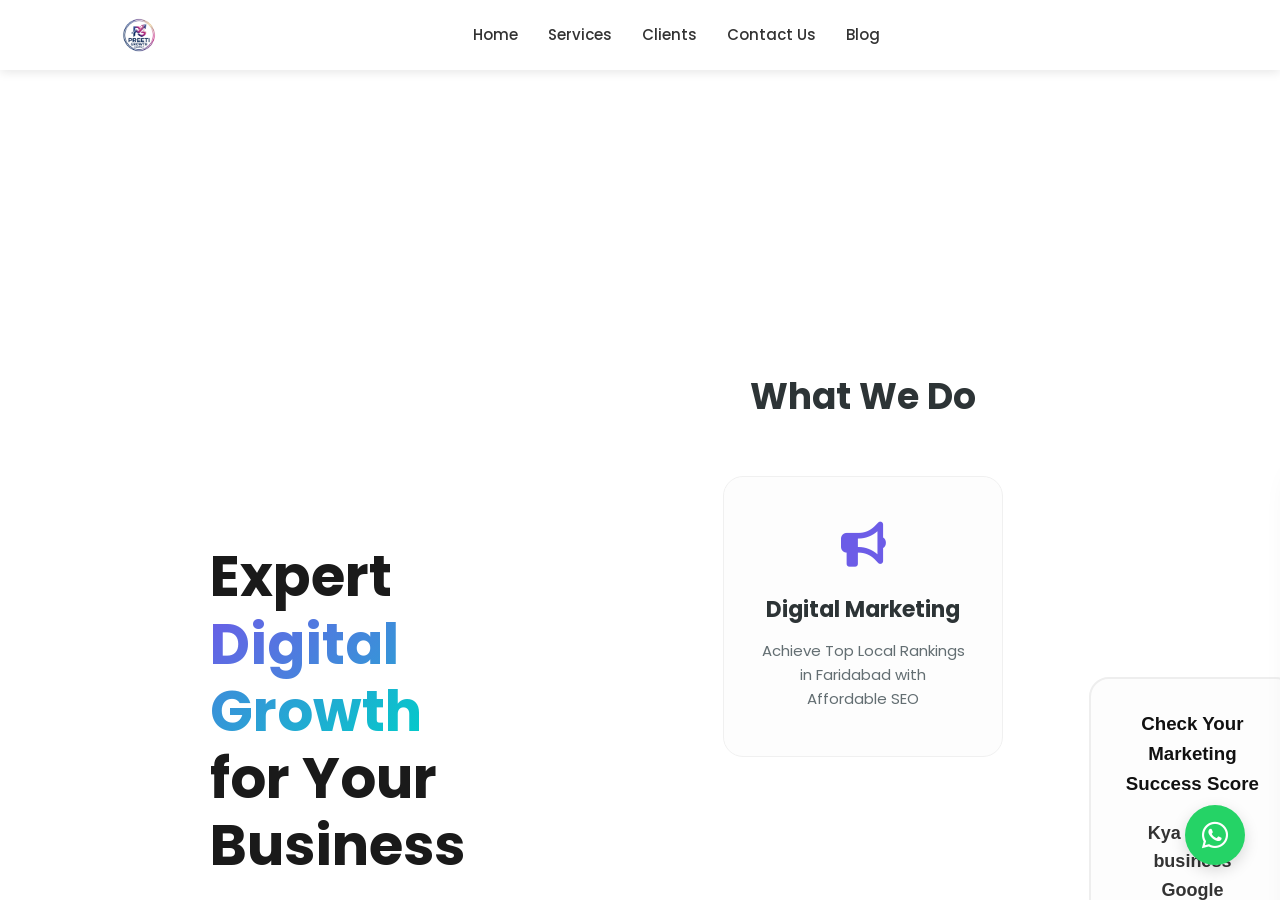
==== index.html @ 7d9b8126 "Update index.html" ====
<!DOCTYPE html>
<html lang="hi">

<head>
    <meta charset="UTF-8">
    <meta name="viewport" content="width=device-width, initial-scale=1.0">

    <title>Best Digital Marketing Services in Faridabad & Delhi NCR | Preeti Growth Agency</title>

    <link rel="canonical" href="https://digital-business-badhao.github.io/preeti-growth-agency/" />
    <meta name="description" content="Looking for the best digital marketing services in Faridabad? Preeti Growth Agency provides top-rated SEO, Meta Ads, and Lead Generation in Delhi NCR.">
    <meta name="keywords" content="Best digital marketing services in Faridabad, SEO expert Faridabad, Preeti Growth Agency, Lead Generation Faridabad">
    <meta name="google-site-verification" content="google980b5b5f5183d92d.html" />

    <meta property="og:title" content="Preeti Growth Agency | Marketing & SEO Services">
    <meta property="og:description" content="Get high-quality leads for your real estate and finance business with our expert digital marketing services.">
    <meta property="og:image" content="https://digital-business-badhao.github.io/preeti-growth-agency/og-image.png">
    <meta property="og:url" content="https://digital-business-badhao.github.io/preeti-growth-agency/">
    <meta property="og:type" content="website">

    <link rel="icon" type="image/x-icon" href="favicon.ico">

    <link rel="preconnect" href="https://fonts.googleapis.com">
    <link rel="preconnect" href="https://fonts.gstatic.com" crossorigin>
    <link href="https://fonts.googleapis.com/css2?family=Poppins:wght@300;400;600;700&display=swap" rel="stylesheet">
    
    <link rel="stylesheet" href="https://cdnjs.cloudflare.com/ajax/libs/font-awesome/6.0.0/css/all.min.css">
    <link href="https://unpkg.com/aos@2.3.1/dist/aos.css" rel="stylesheet">
    <link rel="stylesheet" href="style.css">

    <script async src="https://www.googletagmanager.com/gtag/js?id=G-XXXXXXXXXX"></script>
    <script>
        window.dataLayer = window.dataLayer || [];
        function gtag() { dataLayer.push(arguments); }
        gtag('js', new Date());
        gtag('config', 'G-XXXXXXXXXX');
    </script>

    <script type="application/ld+json">
    [
      {
        "@context": "https://schema.org",
        "@type": "LocalBusiness",
        "name": "Digital Business Badhao - Preeti Growth Agency",
        "image": "https://digital-business-badhao.github.io/preeti-growth-agency/logo.png",
        "url": "https://digital-business-badhao.github.io/preeti-growth-agency/",
        "telephone": "+918383855004",
        "priceRange": "$$",
        "address": {
          "@type": "PostalAddress",
          "streetAddress": "Sec 30 Police Line Tower No 7, Near Cid Building",
          "addressLocality": "Faridabad",
          "addressRegion": "Haryana",
          "postalCode": "121003",
          "addressCountry": "IN"
        },
        "geo": {
          "@type": "GeoCoordinates",
          "latitude": "28.4171529",
          "longitude": "77.3095956"
        },
        "aggregateRating": {
          "@type": "AggregateRating",
          "ratingValue": "4.9",
          "reviewCount": "125"
        },
        "sameAs": [
          "https://www.facebook.com/share/1DQxj7EZkw/",
          "https://www.instagram.com/digital_business_badhao",
          "https://www.linkedin.com/in/preeti-digital-business-badhao-380864380"
        ]
      },
      {
        "@context": "https://schema.org",
        "@type": "FAQPage",
        "mainEntity": [
          {
            "@type": "Question",
            "name": "What digital marketing services do you provide in Faridabad?",
            "acceptedAnswer": {
              "@type": "Answer",
              "text": "We provide expert SEO, Social Media Marketing, Meta Ads, and Local SEO services designed to generate high-quality leads."
            }
          }
        ]
      }
    ]
    </script>
</head>
    <!-- ===== ANNOUNCEMENT BAR ===== -->
    <div style="background: #111; color: #fff; padding: 10px; text-align: center; font-family: sans-serif;">
        <p style="margin: 0; font-size: 14px;">
            <span
                style="background: #ff0000; padding: 2px 8px; border-radius: 3px; margin-right: 10px; font-weight: bold; font-size: 12px;">NEW
                TREND</span>
            <marquee style="width: 80%; vertical-align: middle;">Real Estate Ads perform 3x better with Reel Format in
                2026 | Google SEO update for local businesses | WhatsApp marketing is now more effective than Email!
            </marquee>
        </p>
    </div>

    <!-- ===== NAVBAR ===== -->
    <nav class="navbar">
    
<nav class="navbar">
    <div class="logo-container">
        <img src="logo.png" alt="Preeti Founder, Digital Marketing Expert Faridabad" style="height: 40px;">
    </div>
    
    <ul class="nav-links">
        <li><a href="#home">Home</a></li>
        <li><a href="#services">Services</a></li>
        <li><a href="#testimonials">Clients</a></li>
        <li><a href="contact.html">Contact Us</a></li>
        <li><a href="blog.html">Blog</a></li>
    </ul>
    
    <div class="nav-spacer"></div>
</nav>
        <!-- ===== HERO ===== -->
  <section id="home" class="hero"
        style="display: flex; align-items: center; justify-content: space-between; flex-wrap: wrap; padding: 80px 10%; gap: 30px; background: #ffffff;">

        <div class="hero-content" style="flex: 1; min-width: 320px;">
            <h1 style="font-size: 3.5rem; color: #1a1a1a; line-height: 1.2; margin-bottom: 20px;">
                Expert <br>
                <span style="color: #6c5ce7;">Digital Growth</span><br>
                for Your Business
            </h1>
            <p style="font-size: 1.2rem; color: #555; margin-bottom: 30px; max-width: 500px;">
                Low Price Digital Marketing & SEO Experts in Faridabad. We turn traffic into revenue.
            </p>

            <div class="hero-btns" style="display: flex; gap: 15px; flex-wrap: wrap;">
                <a href="#contact" class="btn-primary"
                    style="padding: 15px 35px; background: #6c5ce7; color: white; border-radius: 8px; text-decoration: none; font-weight: 600; transition: 0.3s;">Get
                    Free Audit</a>
                <a href="#services" class="btn-secondary"
                    style="padding: 15px 35px; border: 2px solid #6c5ce7; color: #6c5ce7; border-radius: 8px; text-decoration: none; font-weight: 600; transition: 0.3s;">Explore
                    Services</a>
            </div>
        </div>
      <div class="hero-image" data-aos="fade-left">
    <img src="hero.png" alt="Preeti Founder, Digital Marketing Expert Faridabad" style="width: 100%; max-width: 480px; border-radius: 24px;">
</div>
            <style>
                .founder-banner:hover {
                    transform: translateY(-10px);
                    box-shadow: 0 25px 50px rgba(108, 92, 231, 0.25);
                }

                /* Mobile View Fix */
                @media (max-width: 768px) {
                    .hero {
                        padding: 40px 5% !important;
                        text-align: center;
                    }

                    .hero-content {
                        margin-bottom: 40px;
                    }

                    .hero-image {
                        justify-content: center !important;
                    }

                    .hero-btns {
                        justify-content: center;
                    }

                    h1 {
                        font-size: 2.5rem !important;
                    }
                }
            </style>
        </div>
    </section>

    <!-- ===== SERVICES ===== -->
    <section id="services" class="services">
        <h2 data-aos="fade-down">What We Do</h2>
        <div class="service-container">
            <div class="service-card" data-aos="flip-left">
                <i class="fas fa-bullhorn"></i>
                <h3>Digital Marketing</h3>
                <p>Achieve Top Local Rankings in Faridabad with Affordable SEO</p>
            </div>
            <div class="service-card" data-aos="flip-left" data-aos-delay="100">
                <i class="fas fa-search-dollar"></i>
                <h3>Local SEO</h3>
                <p>Google My Business (GMB) Optimization Services</p>
            </div>
            <div class="service-card" data-aos="flip-left" data-aos-delay="200">
                <i class="fas fa-chart-line"></i>
                <h3>Lead Generation</h3>
                <p>Stand out in your city. Our GMB optimization ensures your business shows up first when local customers search for your services.</p>
            </div>
        </div>
    </section>

    <!-- ===== MARKETING QUIZ ===== -->
    <section
        style="max-width: 800px; margin: 40px auto; padding: 30px; background: #fdfdfd; border: 2px solid #eee; border-radius: 20px; font-family: sans-serif; box-sizing: border-box;">
        <h3 style="text-align: center; color: #111;">Check Your Marketing Success Score</h3>
        <div id="quiz-container">
            <div id="question-box" style="text-align: center; padding: 20px;">
                <p id="question-text" style="font-size: 18px; font-weight: bold; color: #333;">Kya aapka business Google
                    Maps par hai?</p>
                <div style="margin-top: 20px;">
                    <button onclick="nextQuestion(20)"
                        style="padding: 10px 30px; background: #28a745; color: white; border: none; border-radius: 5px; cursor: pointer; margin-right: 10px;">Haan</button>
                    <button onclick="nextQuestion(0)"
                        style="padding: 10px 30px; background: #dc3545; color: white; border: none; border-radius: 5px; cursor: pointer;">Nahi</button>
                </div>
            </div>
        </div>
        <div id="score-result" style="display:none; text-align: center; padding: 20px;">
            <h2 style="color: #007bff;">Aapka Score: <span id="final-score">0</span>%</h2>
            <p id="score-msg" style="color: #555;"></p>
            <!-- ✅ Real phone number added -->
            <a href="tel:+918383855004"
                style="display: inline-block; margin-top: 15px; padding: 12px 25px; background: #111; color: #fff; text-decoration: none; border-radius: 5px; font-weight: bold;">Free
                Audit Call Book Karein</a>
        </div>
    </section>

    <!-- ===== ROI CALCULATOR ===== -->
    <section
        style="max-width: 900px; width: 100%; margin: 50px auto; padding: 30px; background: #f9f9f9; border-radius: 15px; box-shadow: 0 10px 30px rgba(0,0,0,0.1); font-family: sans-serif; box-sizing: border-box;">
        <div style="text-align: center; margin-bottom: 30px;">
            <h2 style="color: #1a1a1a; margin-bottom: 10px;">Grow Your Business with Ads</h2>
            <p style="color: #666;">Calculate your estimated Daily Leads and Monthly Growth</p>
        </div>
        <div style="display: grid; grid-template-columns: repeat(auto-fit, minmax(250px, 1fr)); gap: 30px;">
            <div style="background: #fff; padding: 20px; border-radius: 10px; border: 1px solid #eee;">
                <label style="display: block; font-weight: bold; margin-bottom: 10px; color: #333;">Daily Ad Budget
                    (₹)</label>
                <input type="number" id="budget" value="500" oninput="calculateROI()"
                    style="width: 100%; padding: 12px; border: 2px solid #007bff; border-radius: 8px; font-size: 16px; box-sizing: border-box; outline: none;">
                <label
                    style="display: block; font-weight: bold; margin-top: 20px; margin-bottom: 10px; color: #333;">Lead
                    Quality Type</label>
                <select id="quality" onchange="calculateROI()"
                    style="width: 100%; padding: 12px; border: 1px solid #eee; border-radius: 8px; font-size: 16px; background: white;">
                    <option value="33.33" selected>Quality Leads (15 leads/day)</option>
                    <option value="100">Premium Real Estate (5 leads/day)</option>
                    <option value="166.66">Ultra-Premium Buyers (3 leads/day)</option>
                </select>
                <p style="font-size: 12px; color: #777; margin-top: 10px;">Monthly Budget: ₹<span
                        id="monthly-budget">15000</span></p>
            </div>
            <div
                style="background: #007bff; color: white; padding: 25px; border-radius: 10px; text-align: center; display: flex; flex-direction: column; justify-content: center;">
                <p style="margin: 0; font-size: 14px; opacity: 0.9;">Estimated Daily Leads</p>
                <h2 id="leads-output" style="margin: 10px 0; font-size: 48px;">15</h2>
                <hr style="border: 0; border-top: 1px solid rgba(255,255,255,0.2); width: 100%; margin: 15px 0;">
                <p style="margin: 0; font-size: 14px; opacity: 0.9;">Monthly Lead Potential</p>
                <h2 id="monthly-output" style="margin: 10px 0;">450</h2>
            </div>
        </div>
        <p style="text-align: center; font-size: 12px; color: #999; margin-top: 20px;">*Based on ₹500/day strategy.
            High-quality leads for Delhi NCR businesses.</p>
    </section>

    <!-- ===== WHY CHOOSE US ===== -->
    <section style="padding: 60px 20px; background: #ffffff; font-family: 'Poppins', sans-serif;">
        <div style="max-width: 1100px; margin: auto;">
            <h2 style="text-align: center; color: #1a1a1a; margin-bottom: 40px;">Why Choose Digital Business Badhao?
            </h2>
            <div style="display: flex; flex-wrap: wrap; gap: 20px; justify-content: center; margin-bottom: 60px;">
                <div
                    style="flex: 1; min-width: 250px; padding: 20px; border-radius: 10px; background: #f0f7ff; text-align: center;">
                    <h4 style="color: #007bff;">Sector Experts</h4>
                    <p>Specialized marketing for Real Estate & Finance sectors in Delhi NCR.</p>
                </div>
                <div
                    style="flex: 1; min-width: 250px; padding: 20px; border-radius: 10px; background: #f0f7ff; text-align: center;">
                    <h4 style="color: #007bff;">Quality Leads</h4>
                    <p>We don't just give numbers; we deliver verified leads that convert into sales.</p>
                </div>
                <div
                    style="flex: 1; min-width: 250px; padding: 20px; border-radius: 10px; background: #f0f7ff; text-align: center;">
                    <h4 style="color: #007bff;">Fast Results</h4>
                    <p>Optimized Meta Ads strategies to start generating leads within 48 hours.</p>
                </div>
            </div>

            <h2 style="text-align: center; color: #1a1a1a; margin-bottom: 30px;">Our Success Stories</h2>
            <div style="display: grid; grid-template-columns: repeat(auto-fit, minmax(300px, 1fr)); gap: 20px;">
                <div
                    style="border: 1px solid #eee; border-radius: 12px; overflow: hidden; background: #fff; box-shadow: 0 4px 10px rgba(0,0,0,0.05);">
                    <div style="padding: 20px;">
                        <h4 style="margin: 0; color: #333;">Adarash Finance & Real Estate</h4>
                        <p style="color: #28a745; font-weight: bold;">Result: 150+ Verified Leads in 30 Days</p>
                        <p style="font-size: 14px; color: #666;">Targeted Home Loan & Property buyers in Faridabad using
                            Meta Lead Forms.</p>
                    </div>
                </div>
                <div
                    style="border: 1px solid #eee; border-radius: 12px; overflow: hidden; background: #fff; box-shadow: 0 4px 10px rgba(0,0,0,0.05);">
                    <div style="padding: 20px;">
                        <h4 style="margin: 0; color: #333;">Rozette Residency</h4>
                        <p style="color: #28a745; font-weight: bold;">Result: 40% Increase in Bookings</p>
                        <p style="font-size: 14px; color: #666;">Enhanced brand visibility through Cinematic video ads
                            and SEO-friendly content.</p>
                    </div>
                </div>
            </div>
        </div>
    </section>

    <!-- ===== PRICING ===== -->
    <section id="pricing" style="padding: 50px 20px; text-align: center; background: #f9f9f9;">
        <h2 style="color: #333;">Our Service Packages</h2>
        <div style="display: flex; flex-wrap: wrap; justify-content: center; gap: 20px; margin-top: 30px;">
            <div
                style="border: 1px solid #ddd; padding: 20px; width: 280px; border-radius: 10px; background: white; box-shadow: 0 4px 8px rgba(0,0,0,0.1);">
                <h3>Starter Growth</h3>
                <p style="font-size: 24px; font-weight: bold; color: #007bff;">₹4,999<span
                        style="font-size: 14px; color: #666;">/mo</span></p>
                <ul style="text-align: left; line-height: 2;">
                    <li>5 Creative Post Designs</li>
                    <li>Meta Ads Setup (Basic)</li>
                    <li>Lead Form Integration</li>
                    <li>Weekly Reporting</li>
                </ul>
            </div>
            <div
                style="border: 2px solid #007bff; padding: 20px; width: 280px; border-radius: 10px; background: white; box-shadow: 0 4px 15px rgba(0,123,255,0.2); position: relative;">
                <span
                    style="position: absolute; top: -15px; left: 50%; transform: translateX(-50%); background: #007bff; color: white; padding: 5px 15px; border-radius: 20px; font-size: 12px;">MOST
                    POPULAR</span>
                <h3>Professional Scale</h3>
                <p style="font-size: 24px; font-weight: bold; color: #007bff;">₹6,999<span
                        style="font-size: 14px; color: #666;">/mo</span></p>
                <ul style="text-align: left; line-height: 2;">
                    <li>12 Branded Posts & Reels</li>
                    <li>Advanced Meta Ads Manager</li>
                    <li>Real Estate Lead Filtering</li>
                    <li>WhatsApp Support</li>
                </ul>
            </div>
        </div>
    </section>

    <!-- ===== FAQ ===== -->
    <section style="padding: 50px 20px; background: #f4f4f4;">
        <div style="max-width: 800px; margin: auto;">
            <h2 style="text-align: center; margin-bottom: 30px;">Frequently Asked Questions</h2>
            <div style="background: white; border-radius: 10px; padding: 15px; margin-bottom: 10px;">
                <strong>Q: Lead ki quality kaisi hogi?</strong>
                <p style="margin-top: 5px; color: #555;">Hum custom lead forms aur filters use karte hain taaki wahi log
                    inquiry karein jo serious hain.</p>
            </div>
            <div style="background: white; border-radius: 10px; padding: 15px; margin-bottom: 10px;">
                <strong>Q: Ads ka budget kaun pay karega?</strong>
                <p style="margin-top: 5px; color: #555;">Ads ka budget client ka hota hai, hum sirf expert management
                    fee charge karte hain.</p>
            </div>
            <div style="background: white; border-radius: 10px; padding: 15px; margin-bottom: 10px;">
                <strong>Q: Kitne din mein results milne shuru honge?</strong>
                <p style="margin-top: 5px; color: #555;">Campaign live hone ke 24 se 48 ghante ke andar leads aana shuru
                    ho jati hain.</p>
            </div>
        </div>
    </section>

    <!-- ===== TESTIMONIALS ===== -->
    <section id="testimonials" class="testimonials">
        <h2 data-aos="fade-up">4.9☆ Rated by Our Happy Clients</h2>
        <div class="testimonial-container">
            <div class="testimonial-card" data-aos="fade-up" data-aos-delay="100">
                <div class="rating-stars">⭐⭐⭐⭐⭐</div>
                <i class="fas fa-quote-left"></i>
                <p>"Preeti Agency doubled our real estate leads in Faridabad within 3 months. Highly recommended for SEO
                    and Meta Ads!"</p>
                <div class="client-info">
                    <div class="client-avatar avatar-1"><span>RK</span>
                        <div class="emoji">🚀</div>
                    </div>
                    <div>
                        <h4>Rajesh Kumar</h4>
                        <span>Owner, RK Real Estate</span>
                    </div>
                    <div class="google-verify"><i class="fab fa-google"></i> Verified</div>
                </div>
            </div>

            <div class="testimonial-card" data-aos="fade-up" data-aos-delay="200">
                <div class="rating-stars">⭐⭐⭐⭐⭐</div>
                <i class="fas fa-quote-left"></i>
                <p>"Best digital marketing services for e-commerce. Their transparency and ROI-focused Meta ads are
                    outstanding."</p>
                <div class="client-info">
                    <div class="client-avatar avatar-2"><span>SS</span>
                        <div class="emoji">🛍️</div>
                    </div>
                    <div>
                        <h4>Sunita Sharma</h4>
                        <span>Founder, Style Bazaar</span>
                    </div>
                    <div class="google-verify"><i class="fab fa-google"></i> Verified</div>
                </div>
            </div>

            <div class="testimonial-card" data-aos="fade-up" data-aos-delay="300">
                <div class="rating-stars">⭐⭐⭐⭐⭐</div>
                <i class="fas fa-quote-left"></i>
                <p>"Expert team for local SEO. They optimized our visibility for Faridabad keywords. Great results and
                    professional approach."</p>
                <div class="client-info">
                    <div class="client-avatar avatar-3"><span>AS</span>
                        <div class="emoji">📈</div>
                    </div>
                    <div>
                        <h4>Amit Singh</h4>
                        <span>CEO, Adarash Tech</span>
                    </div>
                    <div class="google-verify"><i class="fab fa-google"></i> Verified</div>
                </div>
            </div>
        </div>

        <div class="more-reviews" data-aos="fade-up">
            <a href="https://share.google/wjvXsc9gwexzBMSoy" target="_blank" class="btn-trust">
                Read More Google Reviews <i class="fas fa-external-link-alt"></i>
            </a>
        </div>
    </section>

    <!-- ===== CONTACT ===== -->
    <section id="contact" class="contact">
        <div class="contact-box" data-aos="fade-right">
            <h2>Start Your Growth Journey</h2>
            <form id="whatsappForm">
                <input type="text" id="name" placeholder="Aapka Full Name" required>
                <input type="tel" id="phone" placeholder="WhatsApp Number" required>
                <select id="service"
                    style="width: 100%; padding: 16px; margin: 12px 0; border-radius: 12px; border: 1px solid #e0e0e0; outline: none; background: #fafafa;">
                    <option value="Digital Marketing">Digital Marketing</option>
                    <option value="SEO Optimization">SEO Optimization</option>
                    <option value="Lead Generation">Lead Generation</option>
                </select>
                <textarea id="message" placeholder="Aapki requirement kya hai?" required></textarea>
                <button type="button" onclick="sendToWhatsApp()" class="btn-primary" style="width: 100%;">
                    Send to WhatsApp <i class="fab fa-whatsapp"></i>
                </button>
            </form>
        </div>
        <div class="map-box" data-aos="fade-left">
            <h3>Find Us In Faridabad</h3>
            <p>Sector 30, Faridabad, Haryana</p>
            <iframe
                src="https://www.google.com/maps/embed?pb=!1m18!1m12!1m3!1d14032.543419047913!2d77.3117!3d28.3970!2m3!1f0!2f0!3f0!3m2!1i1024!2i768!4f13.1!3m3!1m2!1s0x390cd9f5559f9f1b%3A0x904b12c4d059b04d!2sSector%2030%2C%20Faridabad%2C%20Haryana!5e0!3m2!1sen!2sin!4v1713800000000!5m2!1sen!2sin"
                width="100%" height="320" style="border:0; border-radius:15px; margin-top: 15px;" allowfullscreen=""
                loading="lazy" referrerpolicy="no-referrer-when-downgrade">
            </iframe>
        </div>
    </section>

    <!-- ===== FOUNDER ===== -->
    <section id="founder"
        style="padding: 60px 8%; background: #fff; display: flex; align-items: center; gap: 30px; flex-wrap: wrap; justify-content: center;">
        <img src="founder.png" alt="Preeti Founder, Digital Marketing Expert Faridabad"
            style="width: 280px; height: 320px; object-fit: cover; border-radius: 20px; box-shadow: 0 10px 30px rgba(108, 92, 231, 0.2); border: 2px solid #6c5ce7;">
        <div style="flex: 1; min-width: 300px; text-align: left;">
            <h2 style="color: #6c5ce7; font-size: 36px; margin-bottom: 20px;">Meet Our Founder</h2>
            <p
                style="font-style: italic; font-size: 18px; color: #444; line-height: 1.8; margin-bottom: 25px; padding-left: 20px; border-left: 4px solid #00cec9;">
                "Preeti Growth Agency ka maksad hai har small business ko professional digital presence dena, bina unke
                budget ko kharab kiye. Trust aur Transparency humari core hai."
            </p>
            <p style="font-size: 16px;"><strong>- Preeti</strong><br><em>Digital Expert & CEO, Preeti Growth Agency</em>
            </p>
        </div>
    </section>

    <!-- ===== CASE STUDIES ===== -->
    <section id="cases" style="padding: 60px 8%; text-align: center;">
        <h2 style="margin-bottom: 30px;">Our Success Stories</h2>
        <div style="display: grid; grid-template-columns: repeat(auto-fit, minmax(250px, 1fr)); gap: 20px;">
            <div
                style="background: white; padding: 25px; border-radius: 15px; border-top: 5px solid #00cec9; box-shadow: 0 5px 15px rgba(0,0,0,0.05);">
                <h4 style="color: #6c5ce7;">150+ Leads</h4>
                <p>Real Estate client ke liye Faridabad mein leads generate kiye.</p>
            </div>
            <div
                style="background: white; padding: 25px; border-radius: 15px; border-top: 5px solid #00cec9; box-shadow: 0 5px 15px rgba(0,0,0,0.05);">
                <h4 style="color: #6c5ce7;">SEO Rank #1</h4>
                <p>Local keyword par 3 mahine mein top ranking dilwayi.</p>
            </div>
        </div>
    </section>

    <!-- ===== POPUP ===== -->
    <div id="offerPopup" style="display: none; position: fixed; z-index: 9999; ...">
        <div class="popup-content">
            <span class="close-btn" onclick="closePopup()">&times;</span>
            <div class="popup-left">
                <img src="logo.png" alt="Preeti Founder, Digital Marketing Expert Faridabad">
            </div>
            <div class="popup-right">
                <h2>Rukiye! ✋</h2>
                <p>Apne Business ki <b>Free SEO Audit Report</b> chahiye?</p>
                <ul class="popup-features">
                    <li><i class="fas fa-check"></i> Competitor Analysis</li>
                    <li><i class="fas fa-check"></i> Lead Gen Strategy</li>
                    <li><i class="fas fa-check"></i> 20% Discount on First Month</li>
                </ul>
                <a href="https://wa.me/918383855004?text=I%20want%20Free%20Audit%20Offer" class="btn-primary">Claim My
                    Offer Now!</a>
                <p class="timer">Valid for next 15 minutes only!</p>
            </div>
        </div>
    </div>

    <!-- ===== MOBILE STICKY BAR ===== -->
    <div class="mobile-sticky-bar"
        style="position: fixed; bottom: 0; left: 0; width: 100%; display: flex; z-index: 9999;">
        <a href="tel:+918383855004"
            style="flex: 1; background: #007bff; color: white; text-align: center; padding: 15px; text-decoration: none; font-weight: bold; font-size: 18px;">
            📞 Call Now
        </a>
        <a href="https://wa.me/918383855004"
            style="flex: 1; background: #25d366; color: white; text-align: center; padding: 15px; text-decoration: none; font-weight: bold; font-size: 18px;">
            💬 WhatsApp
        </a>
    </div>
    <style>
        @media (min-width: 768px) {
            .mobile-sticky-bar {
                display: none !important;
            }
        }
    </style>

    <!-- ===== WHATSAPP FLOAT ===== -->
    <a href="https://wa.me/918383855004" class="whatsapp-float" target="_blank">
        <i class="fab fa-whatsapp"></i>
    </a>

    <!-- ===== FOOTER ===== -->
    <footer
        style="background-color: #111; color: #fff; padding: 40px 20px; text-align: center; font-family: sans-serif;">
        <div class="footer-content">
            <div class="footer-logo"
                style="font-size: 24px; font-weight: bold; margin-bottom: 15px; letter-spacing: 1px;">
                PREETI <span style="color: #007bff;">GROWTH</span>
            </div>
            <p style="font-size: 14px; color: #ccc; max-width: 750px; margin: 0 auto 20px; line-height: 1.6;">
                Preeti Growth Agency (Digital Business Badhao) provides the <strong>best digital marketing services in
                    Faridabad</strong>.
                If you are searching for a <strong>digital marketing expert near me</strong> in Faridabad or Delhi NCR,
                we offer top-rated SEO, Meta Ads, and Lead Generation for business growth.
            </p>
            <p style="margin-bottom: 20px; font-size: 15px;">📍 Sector 30, Faridabad, Haryana | 📞 +91 8383855004</p>
            <div class="social-icons" style="margin-bottom: 25px;">
                <a href="https://www.linkedin.com/in/preeti-digital-business-badhao-380864380" target="_blank"
                    style="color: #0077b5; font-size: 24px; margin: 0 12px; text-decoration: none;"><i
                        class="fab fa-linkedin-in"></i></a>
                <a href="https://www.instagram.com/digital_business_badhao" target="_blank"
                    style="color: #E4405F; font-size: 24px; margin: 0 12px; text-decoration: none;"><i
                        class="fab fa-instagram"></i></a>
                <a href="https://www.facebook.com/share/1DQxj7EZkw/" target="_blank"
                    style="color: #1877F2; font-size: 24px; margin: 0 12px; text-decoration: none;"><i
                        class="fab fa-facebook-f"></i></a>
                <a href="https://share.google/tFlM8lh172dPgn65N" target="_blank"
                    style="color: #EA4335; font-size: 24px; margin: 0 12px; text-decoration: none;"><i
                        class="fa-solid fa-location-dot"></i></a>
                <a href="https://wa.me/918383855004" target="_blank"
                    style="color: #25D366; font-size: 24px; margin: 0 12px; text-decoration: none;"><i
                        class="fab fa-whatsapp"></i></a>
            </div>
        </div>
        <div class="footer-bottom"
            style="border-top: 1px solid #333; padding-top: 20px; margin-top: 20px; text-align: center;">
            <p style="font-size: 14px; margin: 0;">© 2026 Preeti Growth Agency. All Rights Reserved.</p>

            <div style="margin-top: 10px; font-size: 13px;">
                <a href="privacy-policy.html" style="color: #4285F4; text-decoration: none; margin: 0 10px;">Privacy
                    Policy</a> |
                <a href="terms.html" style="color: #4285F4; text-decoration: none; margin: 0 10px;">Terms of Service</a>
            </div>

            <p class="disclaimer"
                style="font-size: 12px; color: #777; margin-top: 15px; max-width: 800px; margin-left: auto; margin-right: auto; line-height: 1.6;">
                <strong>Disclaimer:</strong> SEO & Marketing results may vary based on industry competition.
                We provide performance-oriented services with transparent reporting for local businesses in Faridabad
                and Delhi NCR.
            </p>
        </div>
    </footer>

    <!-- ===================================================
    SCRIPTS — loaded once, at the very end of body
    (✅ No duplicate script tags)
  =================================================== -->
    <script src="https://unpkg.com/aos@2.3.1/dist/aos.js"></script>
    <script src="script.js"></script>

    <script>
        /* ── AOS init ── */
        AOS.init({ once: true });

        /* ── Quiz ── */
        let currentStep = 0;
        let totalScore = 0;
        const questions = [
            "Kya aapka business Google Maps par hai?",
            "Kya aap Facebook/Instagram par ads chalate hain?",
            "Kya aapke paas professional website hai?",
            "Kya aap daily social media post karte hain?",
            "Kya aapke paas verified leads ka data hai?"
        ];
        function nextQuestion(points) {
            totalScore += points;
            currentStep++;
            if (currentStep < questions.length) {
                document.getElementById('question-text').innerText = questions[currentStep];
            } else {
                document.getElementById('question-box').style.display = 'none';
                document.getElementById('score-result').style.display = 'block';
                document.getElementById('final-score').innerText = totalScore;
                document.getElementById('score-msg').innerText = totalScore < 60
                    ? "Aapka business online piche hai! Ise grow karne ki zaroorat hai."
                    : "Aap sahi raste par hain, lekin scale karne ke liye expert help chahiye!";
            }
        }

        /* ── ROI Calculator ── */
        function calculateROI() {
            let dailyBudget = parseFloat(document.getElementById('budget').value) || 0;
            let costPerLead = parseFloat(document.getElementById('quality').value);
            let dailyLeads = dailyBudget > 0 ? Math.floor(dailyBudget / costPerLead) : 0;
            document.getElementById('leads-output').innerText = dailyLeads;
            document.getElementById('monthly-output').innerText = dailyLeads * 30;
            document.getElementById('monthly-budget').innerText = Math.round(dailyBudget * 30);
        }
        calculateROI();

        /* ── WhatsApp Form (with encodeURIComponent for safety) ── */
        function sendToWhatsApp() {
            const name = encodeURIComponent(document.getElementById('name').value.trim());
            const phone = encodeURIComponent(document.getElementById('phone').value.trim());
            const service = encodeURIComponent(document.getElementById('service').value);
            const message = encodeURIComponent(document.getElementById('message').value.trim());
            if (!name || !phone || !message) { alert('Please fill all fields.'); return; }
            const text = `Name: ${name}%0APhone: ${phone}%0AService: ${service}%0AMessage: ${message}`;
            window.open(`https://wa.me/918383855004?text=${text}`, '_blank');
        }

        /* ── Popup ── */
        function closePopup() {
            document.getElementById('offerPopup').style.display = 'none';
        }
        setTimeout(() => {
            const p = document.getElementById('offerPopup');
            if (p) p.style.display = 'flex';
        }, 8000);
    </script>

</body>

</html>
---- style.css ----
/* ============================================================
   Preeti Growth Agency — style.css (cleaned & fixed)
   ============================================================ */

:root {
    --primary:      #6c5ce7;
    --primary-dark: #5a4bcf;
    --secondary:    #00cec9;
    --dark:         #2d3436;
    --light:        #fefefe;
    --gray:         #636e72;
    --card-bg:      #ffffff;
    --gradient:     linear-gradient(135deg, #6c5ce7, #00cec9);
    --glass:        rgba(255, 255, 255, 0.9);
}

/* ── Reset ── */
*, *::before, *::after {
    margin: 0;
    padding: 0;
    box-sizing: border-box;
}

html {
    scroll-behavior: smooth;
    font-family: 'Poppins', sans-serif;
}

body {
    background-color: #f6f9fc;
    color: var(--dark);
    overflow-x: hidden;
    font-size: 16px;
    line-height: 1.6;
}

img {
    max-width: 100%;
    height: auto;
    display: block;
}

/* ============================================================
   NAVBAR
   ============================================================ */
/* Navbar Container */
nav {
    display: flex;
    justify-content: space-between; 
    align-items: center;
    padding: 15px 8%;
    background: #fff;
    position: fixed;
    width: 100%;
    top: 0;
    left: 0;
    z-index: 1000;
    box-shadow: 0 2px 10px rgba(0, 0, 0, 0.1);
    box-sizing: border-box;
}

/* ✅ CENTER ALIGNMENT: Menu links ko beech mein lane ke liye */
.nav-links {
    display: flex;
    list-style: none;
    gap: 30px;
    margin: 0 auto; /* Yeh links ko center mein rakhta hai */
    padding: 0;
}

/* Links Styling */
.nav-links a {
    text-decoration: none;
    color: #333;
    font-weight: 500;
    font-size: 15px;
    transition: 0.3s;
    white-space: nowrap;
}

.nav-links a:hover {
    color: #6c5ce7; /* Purple Theme Color */
}

/* ✅ Mobile View Fix: Buttons gayab nahi honge */
@media (max-width: 991px) {
    nav {
        flex-direction: column; /* Logo upar, Menu niche */
        padding: 10px 5%;
        text-align: center;
    }

    .nav-links {
        margin: 15px 0 5px 0;
        gap: 15px;
        flex-wrap: wrap; /* Links line tod kar niche aa jayenge */
        justify-content: center;
        width: 100%;
    }

    .nav-links a {
        font-size: 13px;
        padding: 5px 10px;
        background: #f8f9fa; /* Mobile par touch karne mein asani hogi */
        border-radius: 5px;
    }
}

/* Button Fixes for Hero Section */
.btn-primary, .btn-secondary {
    display: inline-block;
    padding: 12px 25px;
    border-radius: 30px;
    font-weight: 600;
    text-decoration: none;
    transition: all 0.3s ease;
}
/* ============================================================
   HERO
   ============================================================ */
.hero {
    display: flex;
    align-items: center;
    justify-content: space-between;
    gap: 40px;
    padding: 100px 8%;
    min-height: 85vh;
}

.hero-content { flex: 1; }

.hero-content h1 {
    font-size: 48px;
    line-height: 1.2;
    font-weight: 700;
}

.hero-content h1 span {
    background: var(--gradient);
    -webkit-background-clip: text;
    -webkit-text-fill-color: transparent;
    background-clip: text;
}

.hero-content p {
    margin: 25px 0;
    font-size: 17px;
    color: var(--gray);
    max-width: 500px;
}

.hero-btns { display: flex; flex-wrap: wrap; gap: 10px; }

.hero-image {
    flex: 1;
    display: flex;
    justify-content: center;
    align-items: center;
    min-width: 280px;
}

.hero-image video {
    width: 100%;
    max-width: 500px;
    border-radius: 20px;
    animation: floating 3s ease-in-out infinite;
}

@keyframes floating {
    0%, 100% { transform: translateY(0); }
    50%       { transform: translateY(-15px); }
}

@media (max-width: 992px) {
    .hero {
        flex-direction: column-reverse;
        text-align: center;
        padding-top: 60px;
        min-height: auto;
    }

    .hero-content p { margin: 20px auto; }
    .hero-content h1 { font-size: 38px; }
    .hero-btns { justify-content: center; }

    .hero-image video {
        max-width: 320px;
        margin-bottom: 30px;
    }
}

/* ============================================================
   SERVICES
   ============================================================ */
.services {
    padding: 90px 8%;
    text-align: center;
    background: #fff;
}

.services h2 {
    margin-bottom: 50px;
    font-size: 36px;
    font-weight: 700;
}

.service-container {
    display: grid;
    grid-template-columns: repeat(auto-fit, minmax(280px, 1fr));
    gap: 35px;
}

.service-card {
    padding: 45px 35px;
    border-radius: 20px;
    background: #fdfdfd;
    border: 1px solid #f0f0f0;
    transition: background 0.4s, color 0.4s, transform 0.4s;
}

.service-card i {
    font-size: 45px;
    color: var(--primary);
    margin-bottom: 25px;
    display: inline-block;
    transition: color 0.4s;
}

.service-card h3 {
    font-size: 22px;
    margin-bottom: 12px;
}

.service-card p {
    color: var(--gray);
    font-size: 15px;
    transition: color 0.4s;
}

.service-card:hover {
    background: var(--gradient);
    color: white;
    transform: translateY(-10px);
}

.service-card:hover i,
.service-card:hover p { color: white; }

/* ============================================================
   TESTIMONIALS
   ============================================================ */
.rating-stars {
    color: #ffcc00;
    font-size: 14px;
    margin-bottom: 10px;
}

.google-verify {
    font-size: 11px;
    color: #4285F4;
    margin-left: auto;
    align-self: center;
    font-weight: bold;
}

.google-verify i {
    margin-right: 3px;
}

.more-reviews {
    text-align: center;
    margin-top: 30px;
}

.btn-trust {
    color: #007bff;
    text-decoration: underline;
    font-weight: 600;
}

.testimonials {
    padding: 80px 8%;
    background-color: #f6f9fc;
}
.testimonials {
    padding: 80px 8%;
    background-color: #f6f9fc;
}

.testimonials h2 {
    text-align: center;
    margin-bottom: 50px;
    font-size: 36px;
    font-weight: 700;
}

.testimonial-container {
    display: grid;
    grid-template-columns: repeat(auto-fit, minmax(300px, 1fr));
    gap: 30px;
}

.testimonial-card {
    background: white;
    padding: 40px;
    border-radius: 20px;
    box-shadow: 0 5px 20px rgba(0, 0, 0, 0.03);
}

.testimonial-card .fa-quote-left {
    color: var(--primary);
    font-size: 24px;
    margin-bottom: 15px;
    display: block;
}

.testimonial-card p { color: var(--gray); }

.client-info {
    display: flex;
    align-items: center;
    margin-top: 20px;
    gap: 15px;
}

.client-avatar {
    width: 65px;
    height: 65px;
    border-radius: 50%;
    display: flex;
    align-items: center;
    justify-content: center;
    font-weight: bold;
    font-size: 20px;
    color: white;
    position: relative;
    border: 3px solid white;
    box-shadow: 0 4px 10px rgba(0, 0, 0, 0.1);
    flex-shrink: 0;
}

.avatar-1 { background-color: #6c5ce7; }
.avatar-2 { background-color: #00cec9; }
.avatar-3 { background-color: #ff7675; }

.client-avatar .emoji {
    position: absolute;
    bottom: -5px;
    right: -5px;
    font-size: 18px;
    background: white;
    border-radius: 50%;
    padding: 2px;
    box-shadow: 0 2px 5px rgba(0, 0, 0, 0.2);
    line-height: 1;
}

.client-info h4 {
    font-size: 15px;
    font-weight: 600;
    margin-bottom: 2px;
}

.client-info span {
    font-size: 13px;
    color: var(--gray);
}

/* ============================================================
   CONTACT
   ============================================================ */
.contact {
    padding: 90px 8%;
    display: flex;
    gap: 60px;
    flex-wrap: wrap;
    background: #fff;
}

.contact-box,
.map-box {
    flex: 1;
    min-width: 300px;
}

.contact-box h2 {
    font-size: 32px;
    margin-bottom: 30px;
}

.map-box h3 {
    font-size: 24px;
    margin-bottom: 10px;
}

.map-box p {
    color: var(--gray);
    margin-bottom: 10px;
}

/* ✅ Fixed: targets form inside .contact only to avoid clashing with inline forms */
.contact form input,
.contact form textarea,
.contact form select {
    width: 100%;
    padding: 16px;
    margin: 12px 0;
    border-radius: 12px;
    border: 1px solid #e0e0e0;
    outline: none;
    background: #fafafa;
    font-family: 'Poppins', sans-serif;
    font-size: 15px;
    transition: border-color 0.3s;
}

.contact form textarea {
    height: 120px;
    resize: none;
}

.contact form input:focus,
.contact form textarea:focus,
.contact form select:focus {
    border-color: var(--primary);
}

@media (max-width: 768px) {
    .contact { gap: 40px; }
}

/* ============================================================
   WHATSAPP FLOAT
   ============================================================ */
.whatsapp-float {
    position: fixed;
    bottom: 90px; /* ✅ raised above mobile sticky bar */
    right: 30px;
    background: #25d366;
    color: white;
    width: 60px;
    height: 60px;
    border-radius: 50%;
    display: flex;
    align-items: center;
    justify-content: center;
    font-size: 30px;
    box-shadow: 0 5px 15px rgba(0, 0, 0, 0.15);
    z-index: 998;
    text-decoration: none;
    transition: transform 0.3s;
}

.whatsapp-float:hover { transform: scale(1.1); }

@media (min-width: 769px) {
    .whatsapp-float { bottom: 35px; right: 35px; }
}

/* ============================================================
   FOOTER
   ============================================================ */
footer {
    display: block;
    width: 100%;
    background: #0d1117;
    color: white;
    padding: 60px 8% 30px;
    margin-top: 50px;
    clear: both;
}

.footer-logo {
    font-size: 24px;
    font-weight: 700;
    margin-bottom: 15px;
    letter-spacing: 1px;
}

.footer-logo span { color: #007bff; }

.social-icons a {
    display: inline-block;
    margin: 0 10px;
    font-size: 22px;
    text-decoration: none;
    transition: transform 0.3s, opacity 0.3s;
}

.social-icons a:hover {
    transform: translateY(-3px);
    opacity: 0.8;
}

.footer-bottom {
    border-top: 1px solid rgba(255, 255, 255, 0.1);
    padding-top: 25px;
    text-align: center;
    margin-top: 30px;
}

.disclaimer {
    font-size: 12px;
    margin-top: 15px;
    opacity: 0.6;
    color: #aaa;
    max-width: 800px;
    margin-left: auto;
    margin-right: auto;
    line-height: 1.6;
}
 /* Footer Legal Links Styling */
    .footer-bottom a {
        color: #4285F4;
        /* Blue color for links */
        text-decoration: none;
        transition: 0.3s;
        font-weight: 500;
    }

    .footer-bottom a:hover {
        color: #ffffff;
        /* Hover karne par white ho jayega */
        text-decoration: underline;
    }

    .disclaimer {
        line-height: 1.6;
        border-top: 1px solid #333;
        padding-top: 10px;
    }

@media (max-width: 768px) {
    /* ✅ extra bottom padding so footer text clears the sticky bar */
    footer { padding: 40px 5% 110px; }
}

/* ============================================================
   POPUP
   ============================================================ */
.popup-overlay {
    position: fixed;
    inset: 0;               /* shorthand for top/right/bottom/left: 0 */
    background: rgba(0, 0, 0, 0.85);
    display: none;
    justify-content: center;
    align-items: center;
    z-index: 99999;
}

.popup-content {
    background: white;
    width: 90%;
    max-width: 600px;
    display: flex;
    flex-direction: row;
    border-radius: 20px;
    position: relative;
    overflow: hidden;
    box-shadow: 0 20px 50px rgba(0, 0, 0, 0.3);
}

.popup-left {
    background: var(--gradient);
    flex: 1;
    display: flex;
    align-items: center;
    justify-content: center;
    padding: 30px 20px;
}

.popup-left img { width: 100px; height: auto; }

.popup-right {
    flex: 1.5;
    padding: 30px;
    text-align: left;
}

.popup-right h2 { font-size: 26px; margin-bottom: 10px; }
.popup-right p  { font-size: 15px; color: #555; }

.popup-features {
    list-style: none;
    margin: 20px 0;
    padding: 0;
}

.popup-features li {
    margin-bottom: 10px;
    font-size: 15px;
    color: #444;
}

.popup-features i {
    color: var(--primary);
    margin-right: 10px;
}

.timer {
    font-size: 12px;
    color: #c0392b;
    margin-top: 15px;
    font-weight: 600;
}

.close-btn {
    position: absolute;
    top: 12px;
    right: 16px;
    font-size: 24px;
    cursor: pointer;
    color: var(--gray);
    line-height: 1;
    background: none;
    border: none;
    transition: color 0.2s;
}

.close-btn:hover { color: var(--dark); }

@media (max-width: 768px) {
    .popup-content {
        flex-direction: column;
        width: 88%;
        max-height: 90vh;
        overflow-y: auto;
    }

    .popup-left {
        padding: 20px;
        min-height: 100px;
    }

    .popup-left img { width: 70px; }

    .popup-right {
        padding: 20px;
        text-align: center;
    }

    .popup-right h2  { font-size: 20px; }
    .popup-right p   { font-size: 13px; }

    .popup-features li {
        font-size: 13px;
        text-align: left;
    }

    .btn-primary {
        width: 100%;
        font-size: 14px;
        padding: 12px;
        text-align: center;
    }

    .close-btn {
        background: white;
        width: 32px;
        height: 32px;
        border-radius: 50%;
        display: flex;
        align-items: center;
        justify-content: center;
        top: 10px;
        right: 10px;
        box-shadow: 0 2px 8px rgba(0, 0, 0, 0.15);
        font-size: 18px;
    }
}
 /* Force image to show */
.hero-image img {
    display: block !important;
    opacity: 1 !important;
    visibility: visible !important;
    width: 100% !important;
    max-width: 500px !important;
    height: auto !important;
}

/* ============================================================
   MOBILE NAVBAR (Hamburger placeholder)
   ============================================================ */
@media (max-width: 768px) {
    .navbar { padding: 12px 5%; }
    .nav-links { display: none; }  /* Add JS hamburger menu to enable */
}
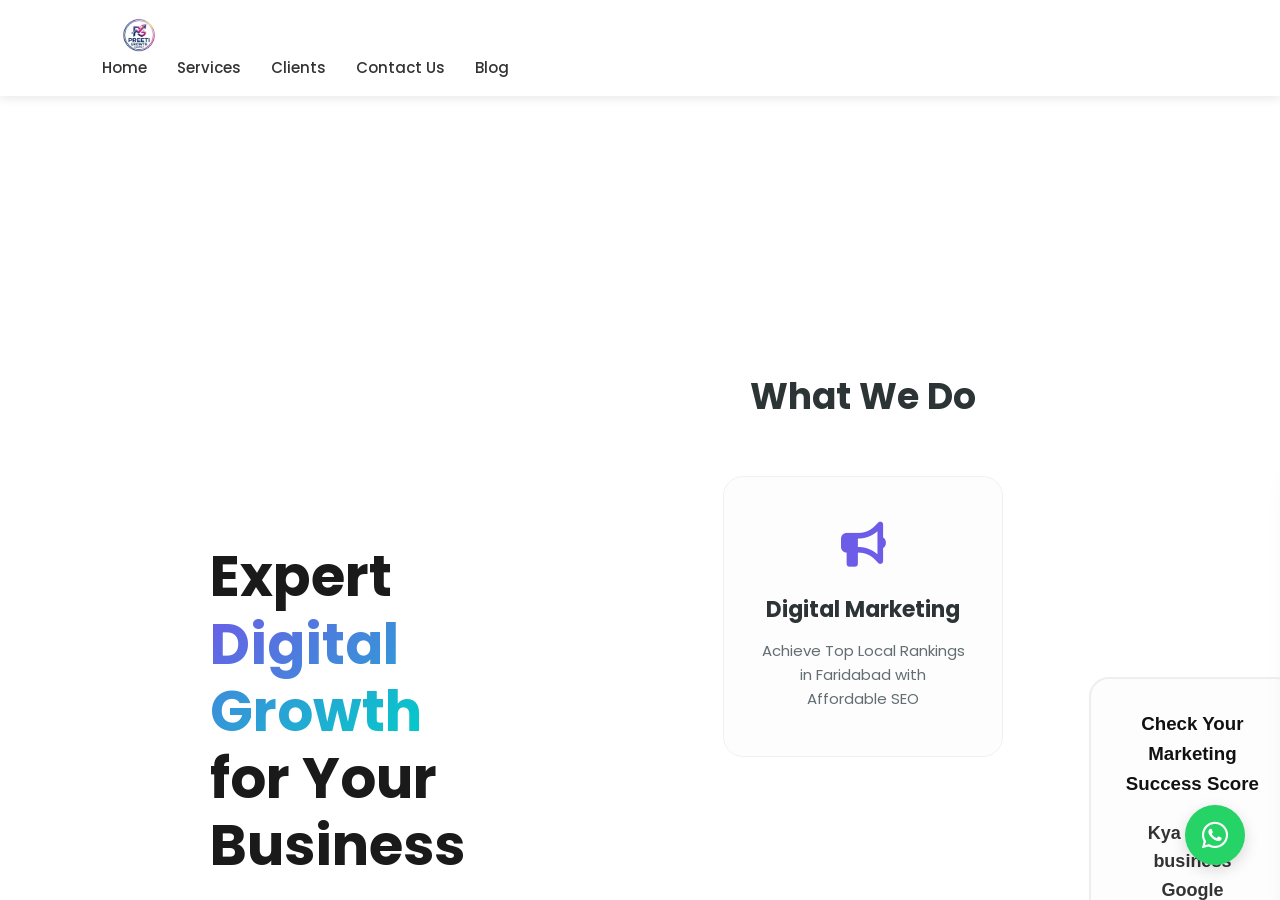
==== commit fcfd81cd: "Update index.html" ====
--- a/index.html
+++ b/index.html
@@ -105,8 +105,6 @@
 <nav class="navbar">
     <div class="logo-container">
         <img src="logo.png" alt="Preeti Founder, Digital Marketing Expert Faridabad" style="height: 40px;">
-    </div>
-    
     <ul class="nav-links">
         <li><a href="#home">Home</a></li>
         <li><a href="#services">Services</a></li>
--- a/style.css
+++ b/style.css
@@ -1,6 +1,17 @@
 /* ============================================================
    Preeti Growth Agency — style.css (cleaned & fixed)
    ============================================================ */
+
+/* ✅ Scroll Unlock Fix */
+html, body {
+    overflow-x: hidden !important; 
+    overflow-y: auto !important;   
+    height: auto !important;
+}
+
+body {
+    padding-top: 80px; /* Isse content navbar ke niche nahi chupega */
+}
 
 :root {
     --primary:      #6c5ce7;
@@ -677,6 +688,25 @@
     max-width: 500px !important;
     height: auto !important;
 }
+/* 🚨 ULTIMATE SCROLL FIX 🚨 */
+html {
+    overflow-y: scroll !important; /* Hamesha scrollbar dikhayega */
+    height: auto !important;
+}
+
+body {
+    overflow-y: auto !important;
+    overflow-x: hidden !important;
+    height: auto !important;
+    position: relative !important;
+    touch-action: auto !important; /* Mobile touch scroll ke liye */
+}
+
+/* Agar koi invisible layer rok rahi hai toh use hatao */
+#offerPopup:not([style*="display: flex"]) {
+    pointer-events: none !important;
+    display: none !important;
+}
 
 /* ============================================================
    MOBILE NAVBAR (Hamburger placeholder)
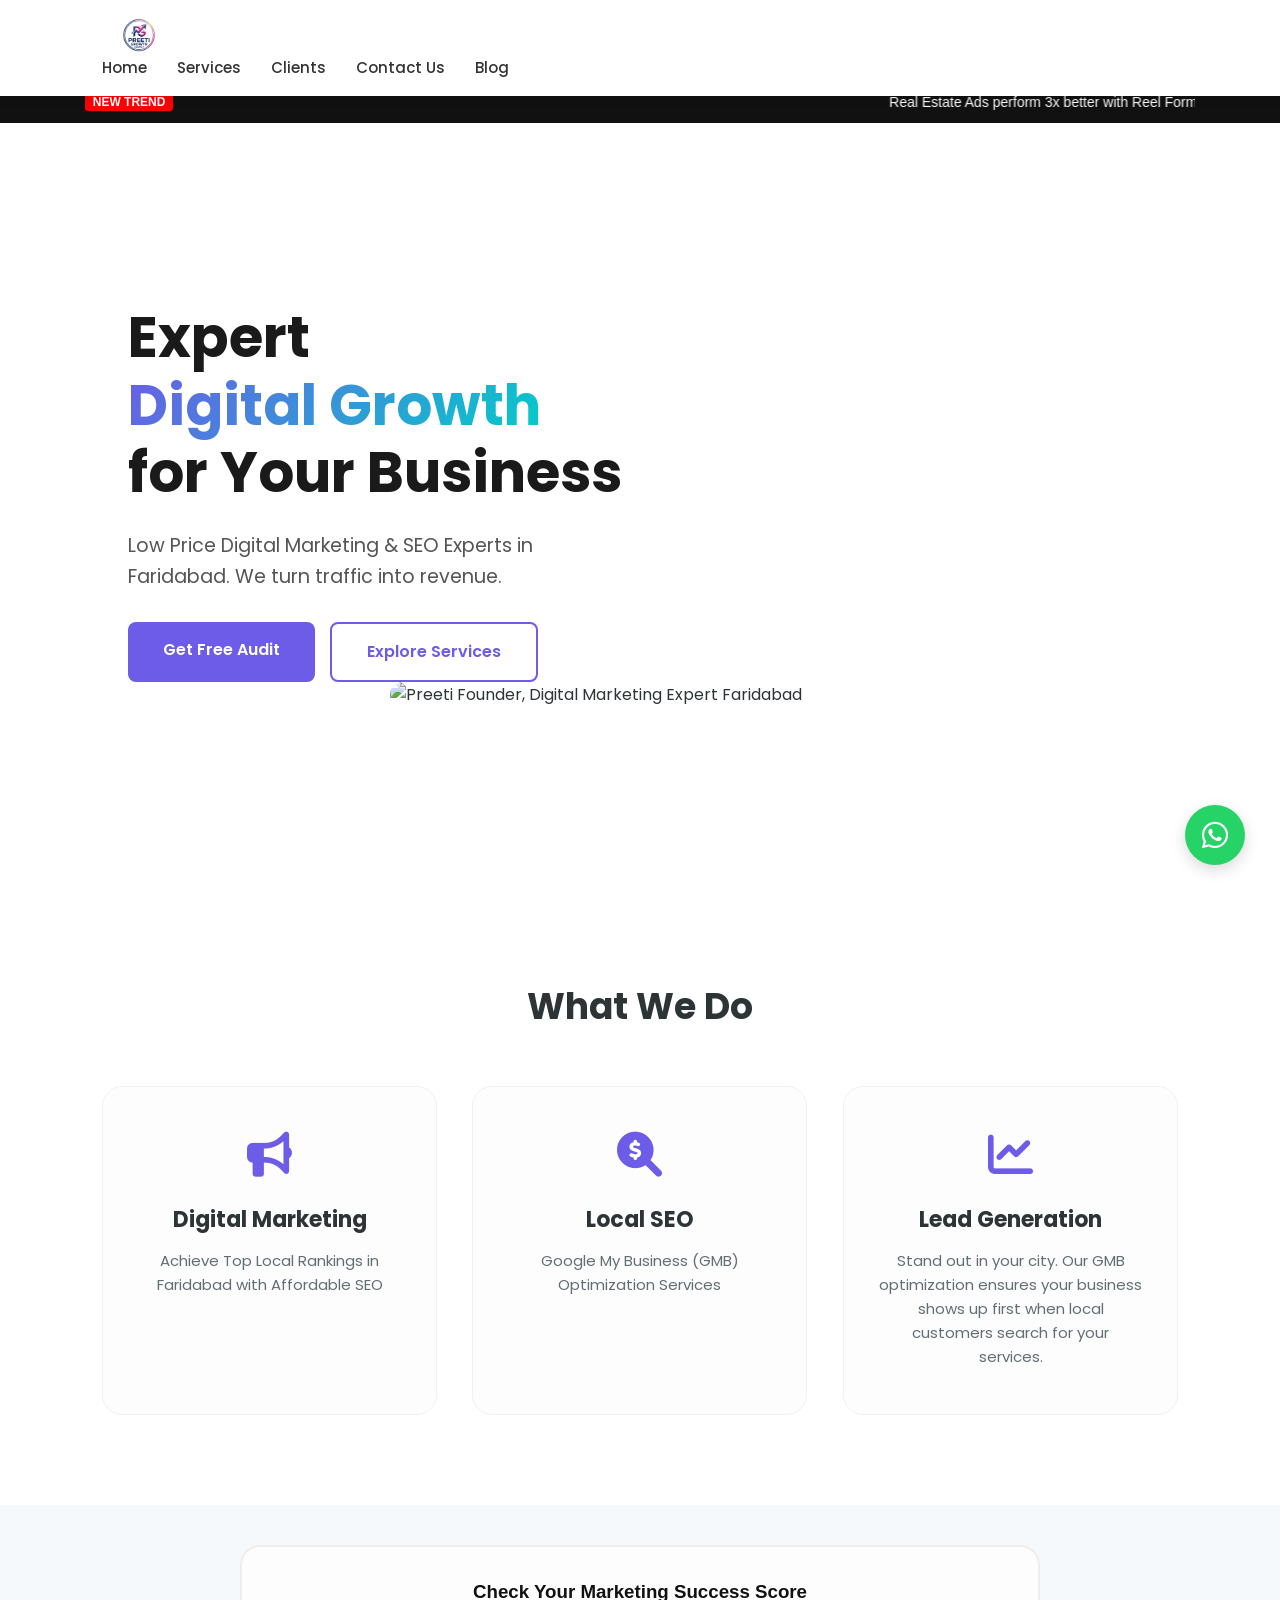
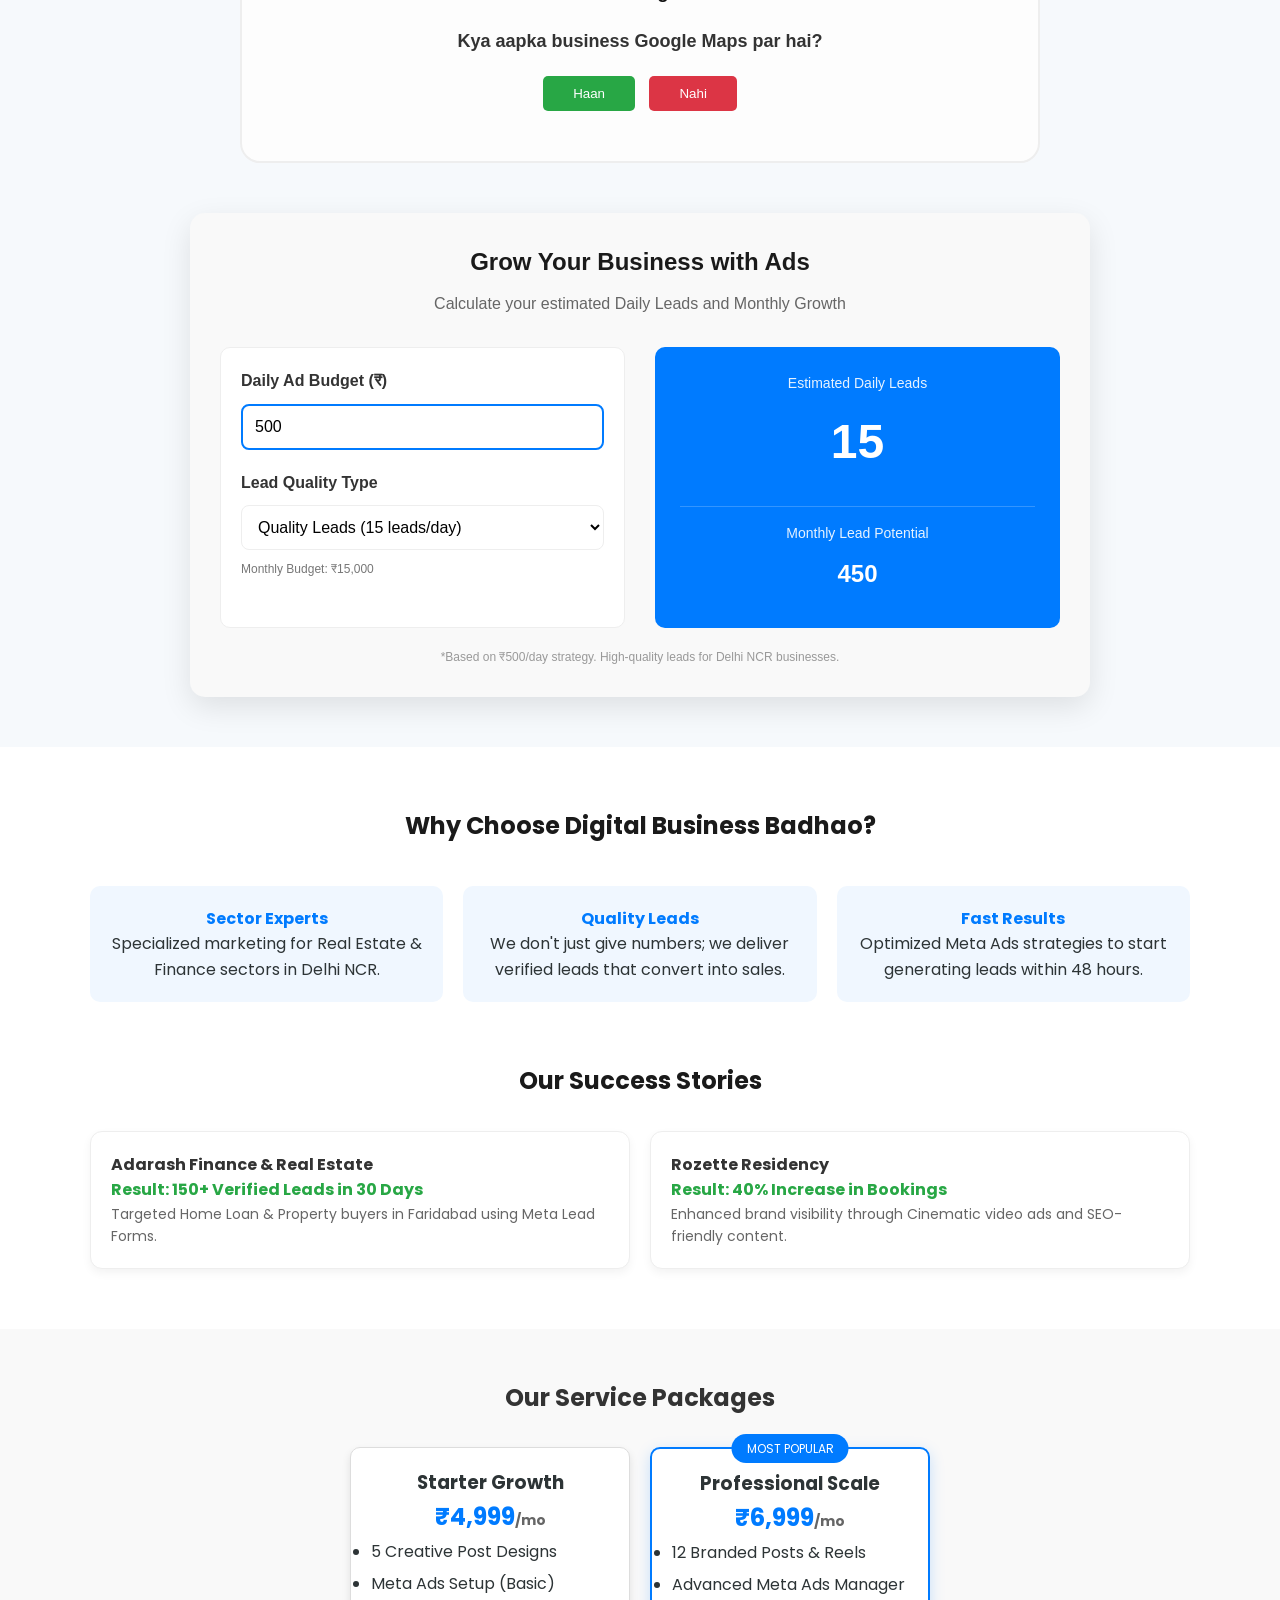
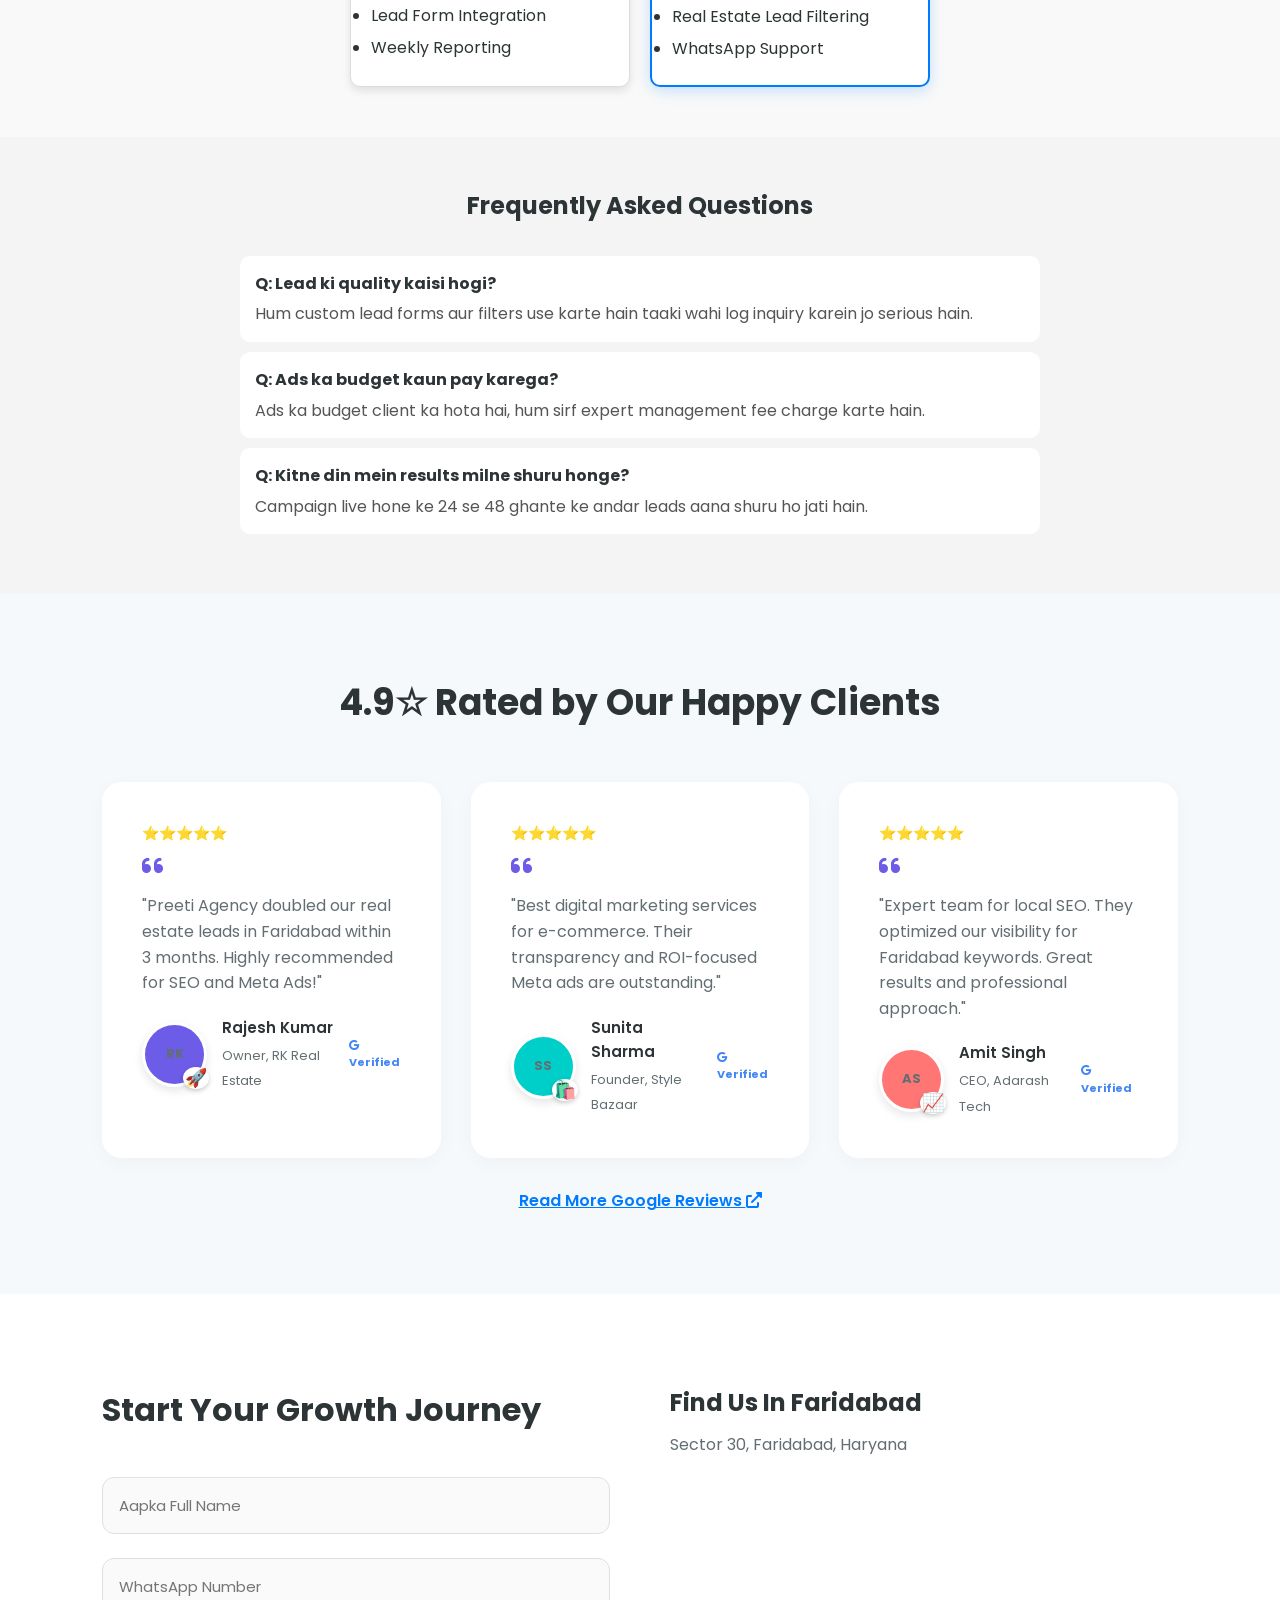
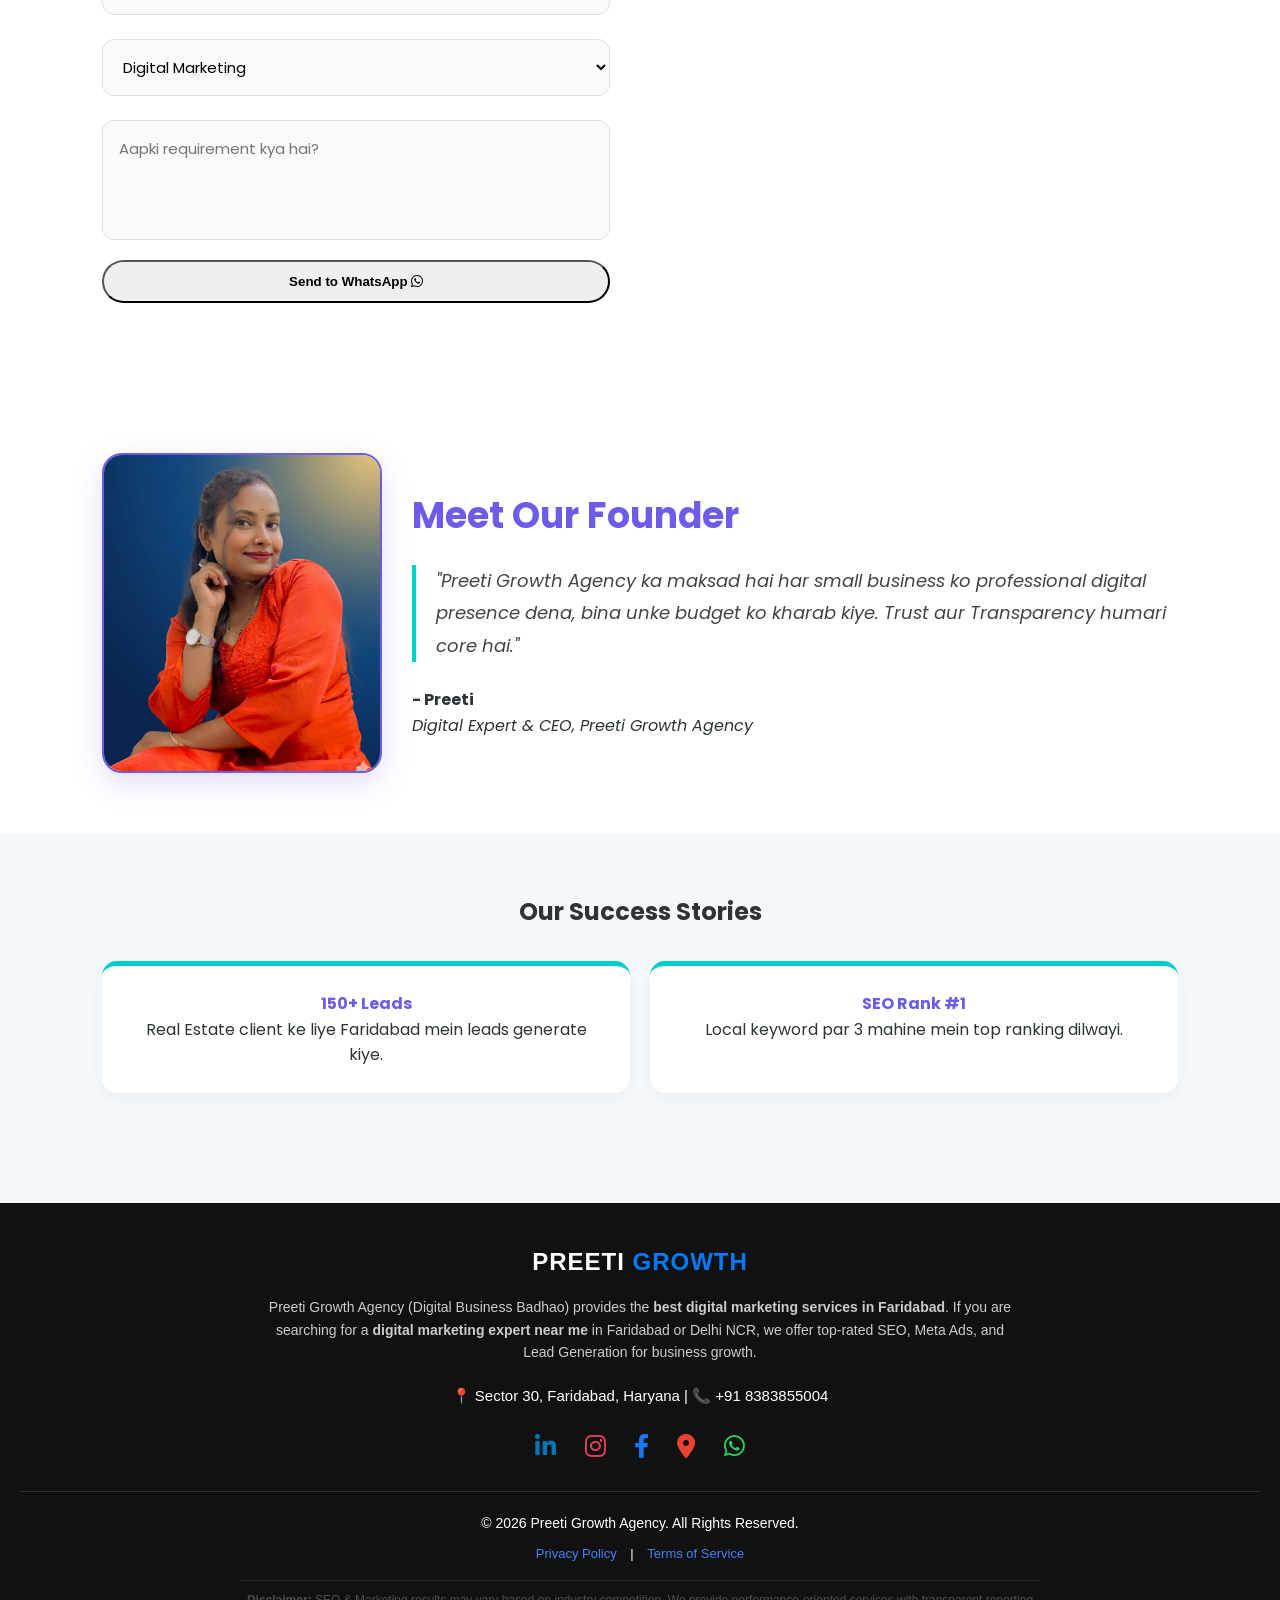
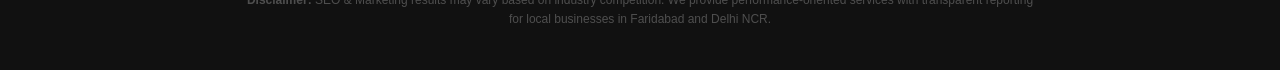
==== commit 44f69252: "Update print statement from 'Hello' to 'Goodbye'" ====
--- a/index.html
+++ b/index.html
@@ -101,8 +101,6 @@
 
     <!-- ===== NAVBAR ===== -->
     <nav class="navbar">
-    
-<nav class="navbar">
     <div class="logo-container">
         <img src="logo.png" alt="Preeti Founder, Digital Marketing Expert Faridabad" style="height: 40px;">
     <ul class="nav-links">
@@ -112,9 +110,8 @@
         <li><a href="contact.html">Contact Us</a></li>
         <li><a href="blog.html">Blog</a></li>
     </ul>
-    
     <div class="nav-spacer"></div>
-</nav>
+    </nav>
         <!-- ===== HERO ===== -->
   <section id="home" class="hero"
         style="display: flex; align-items: center; justify-content: space-between; flex-wrap: wrap; padding: 80px 10%; gap: 30px; background: #ffffff;">
@@ -137,7 +134,6 @@
                     style="padding: 15px 35px; border: 2px solid #6c5ce7; color: #6c5ce7; border-radius: 8px; text-decoration: none; font-weight: 600; transition: 0.3s;">Explore
                     Services</a>
             </div>
-        </div>
       <div class="hero-image" data-aos="fade-left">
     <img src="hero.png" alt="Preeti Founder, Digital Marketing Expert Faridabad" style="width: 100%; max-width: 480px; border-radius: 24px;">
 </div>
@@ -588,6 +584,17 @@
             </p>
         </div>
     </footer>
+    <script>
+        // ✅ Ye code sabse niche rahega
+        window.onload = function() {
+            document.body.style.overflow = 'auto';
+            document.body.style.height = 'auto';
+            document.documentElement.style.overflow = 'auto';
+            console.log("Scroll forcefully enabled!");
+        };
+    </script>
+
+</body> </html>
 
     <!-- ===================================================
     SCRIPTS — loaded once, at the very end of body
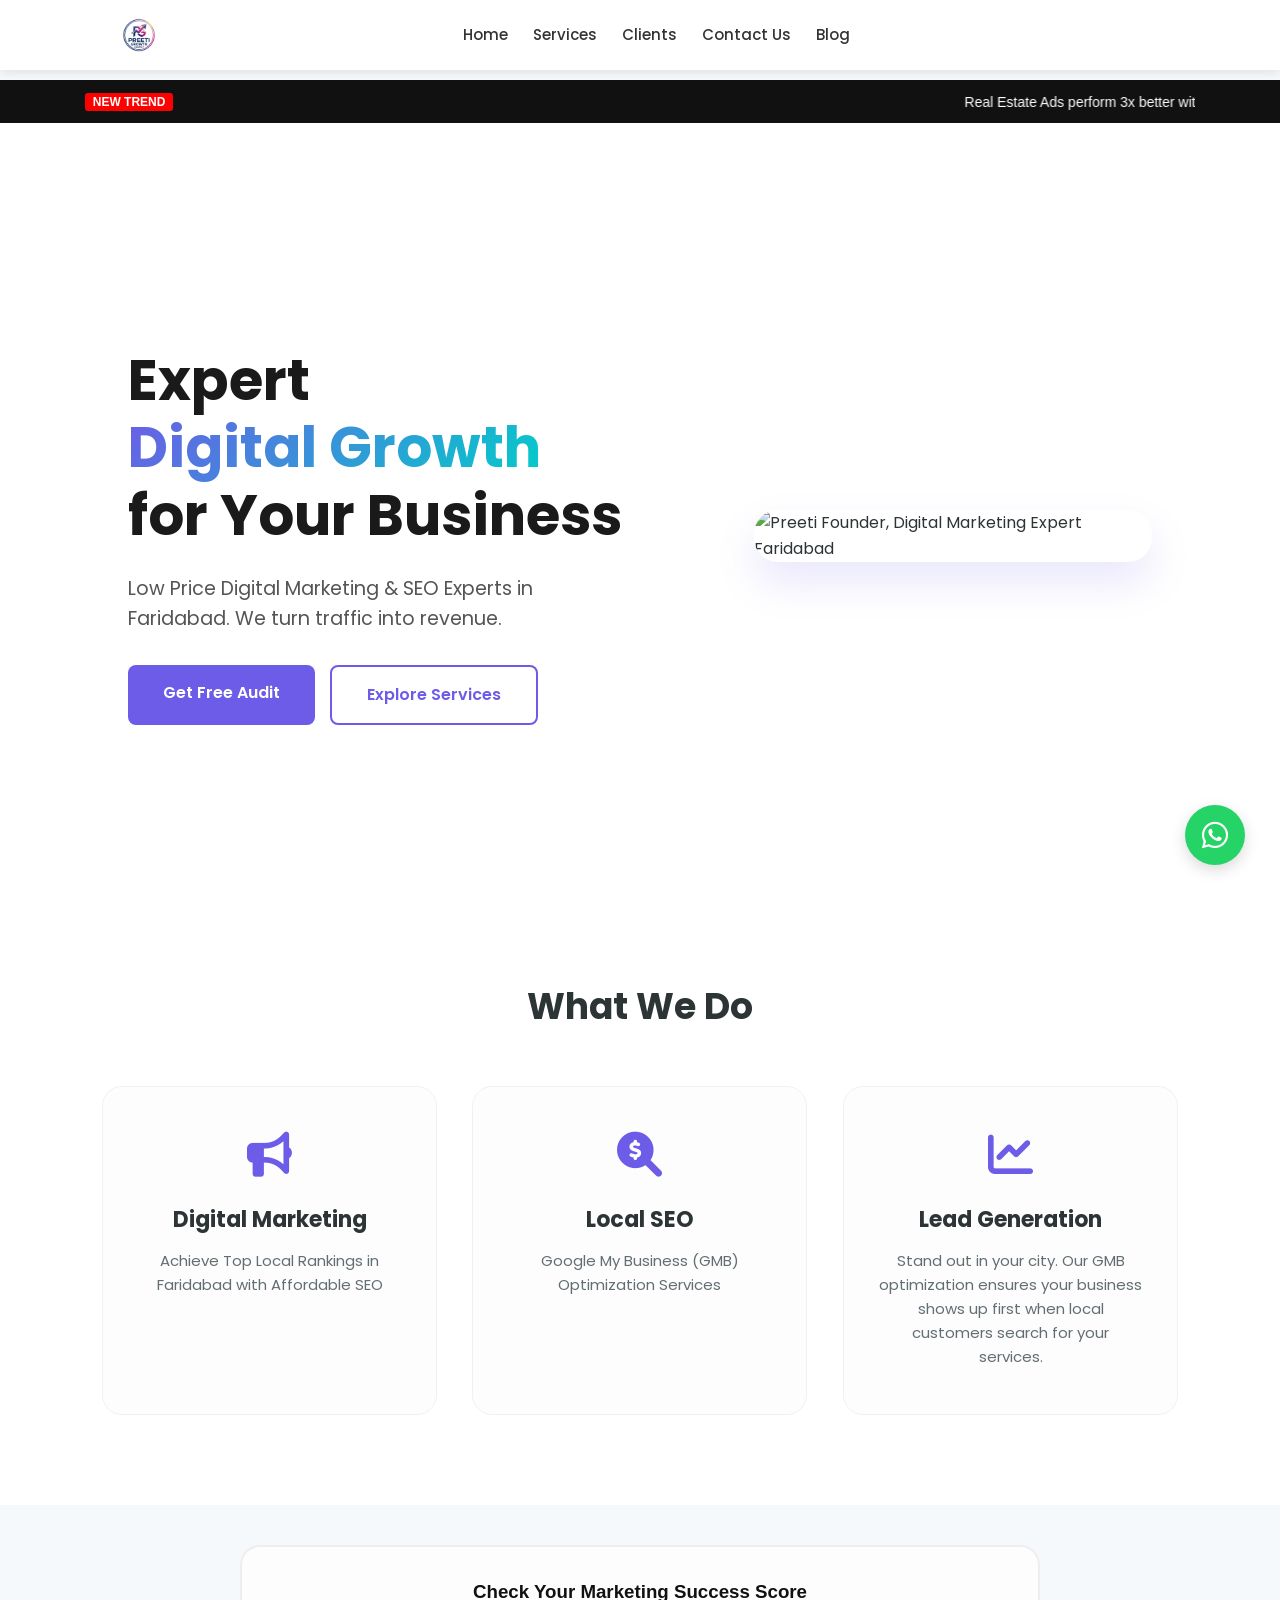
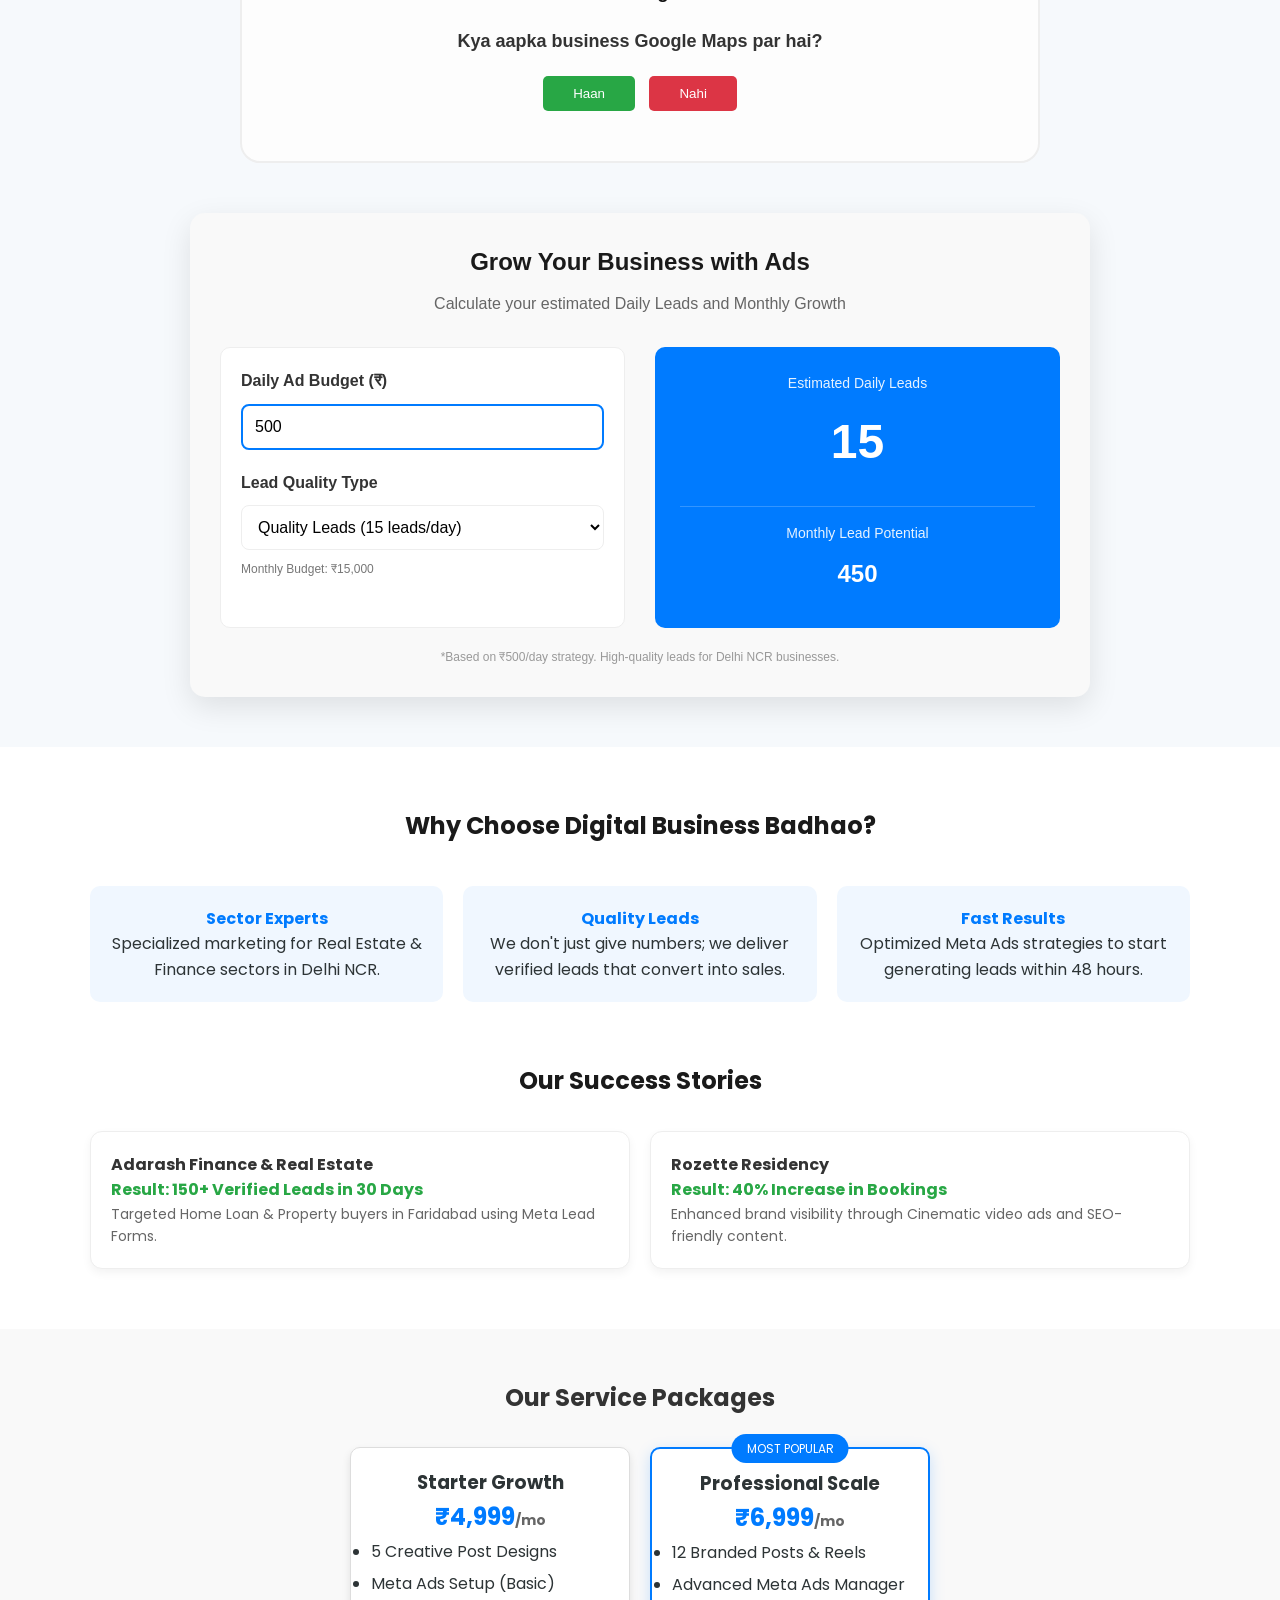
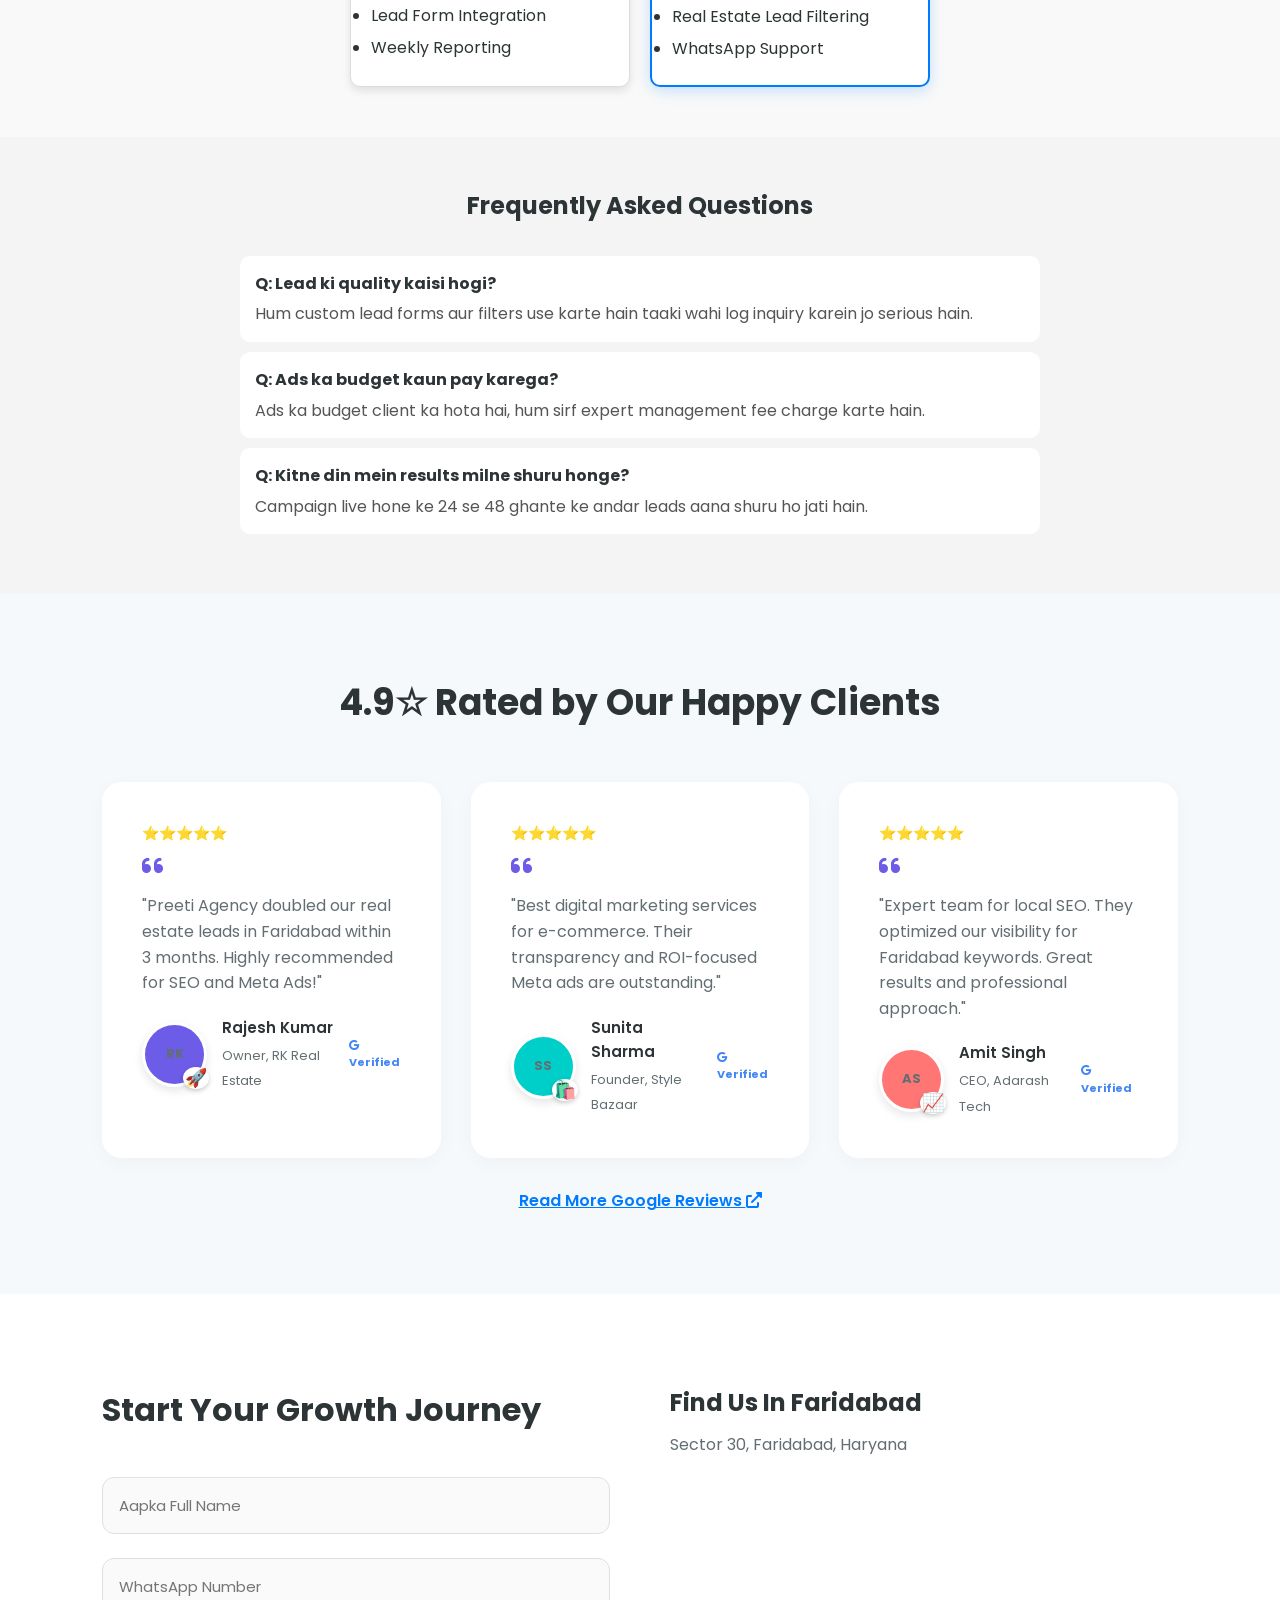
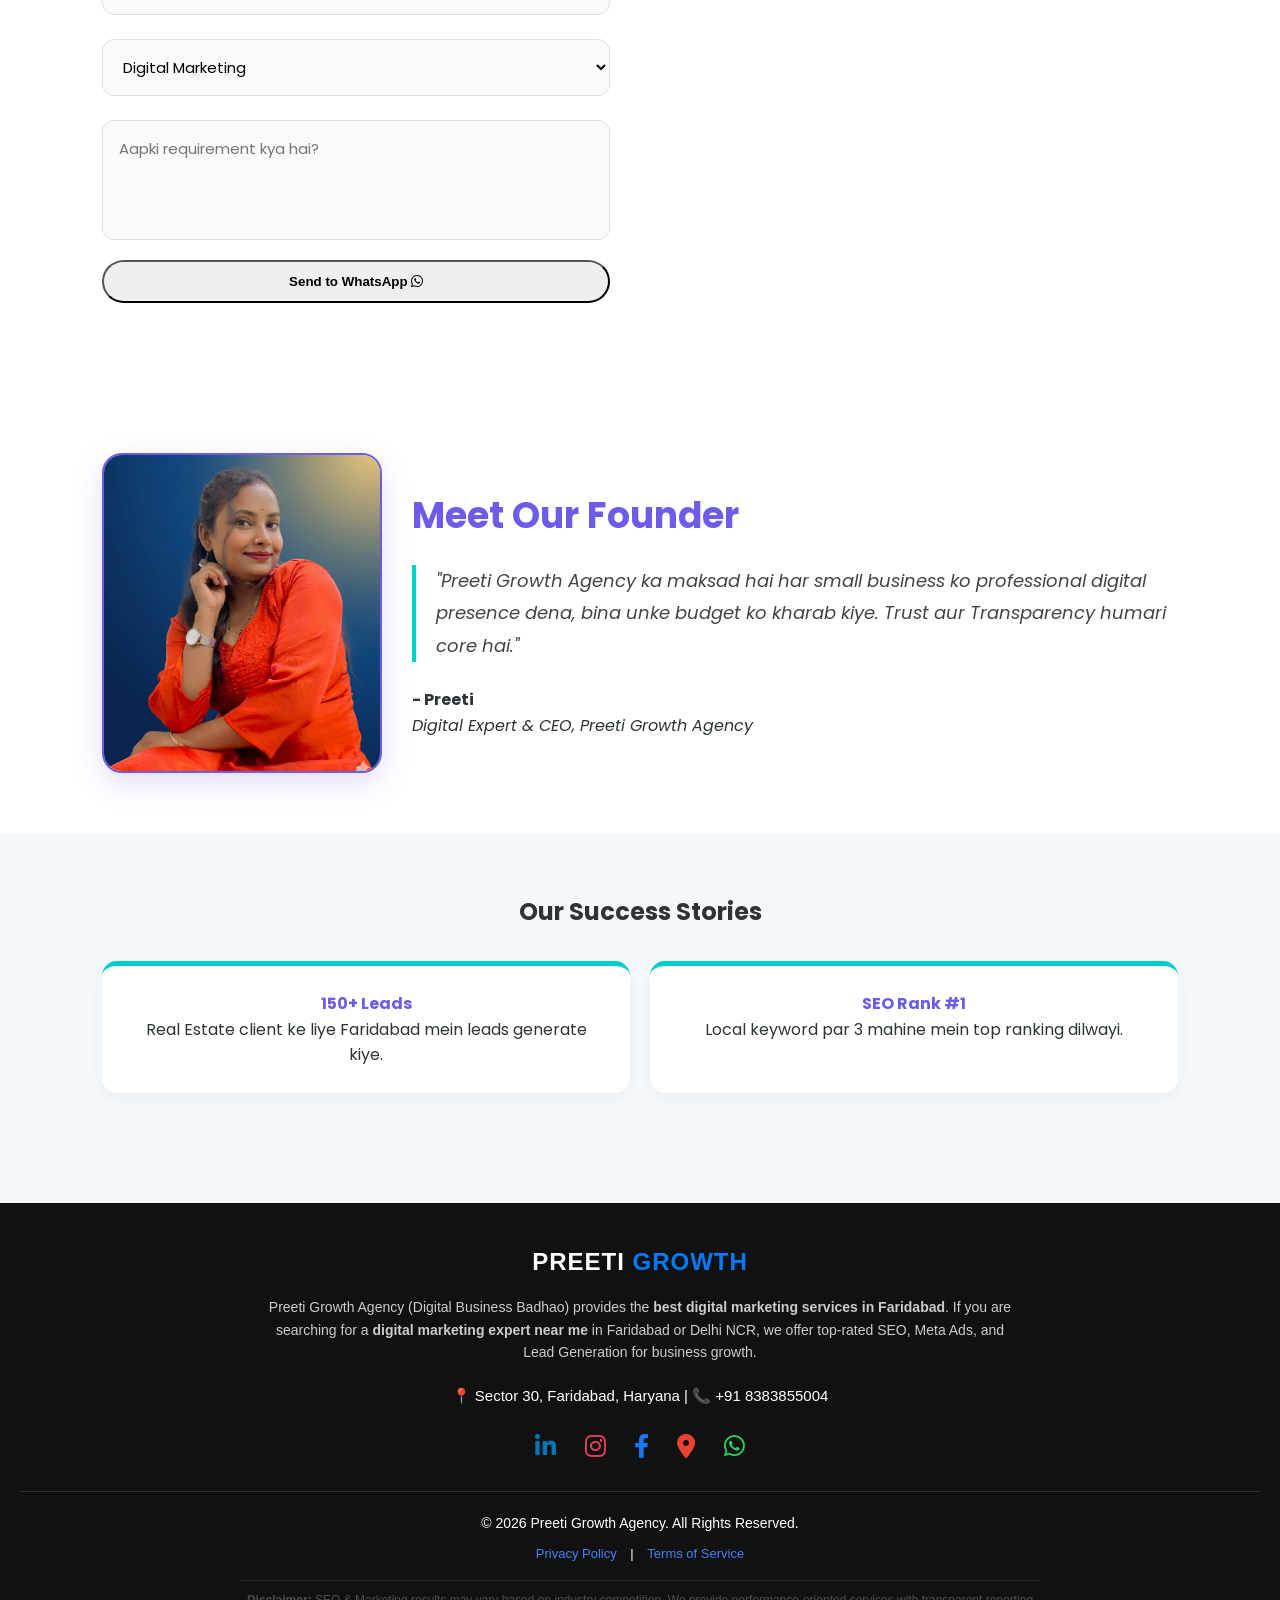
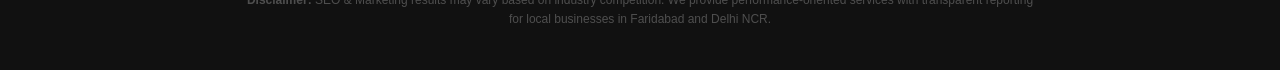
==== commit bb6599f6: "Update index.html" ====
--- a/index.html
+++ b/index.html
@@ -100,76 +100,75 @@
     </div>
 
     <!-- ===== NAVBAR ===== -->
-    <nav class="navbar">
-    <div class="logo-container">
-        <img src="logo.png" alt="Preeti Founder, Digital Marketing Expert Faridabad" style="height: 40px;">
-    <ul class="nav-links">
-        <li><a href="#home">Home</a></li>
-        <li><a href="#services">Services</a></li>
-        <li><a href="#testimonials">Clients</a></li>
-        <li><a href="contact.html">Contact Us</a></li>
-        <li><a href="blog.html">Blog</a></li>
+   <nav class="navbar" style="display: flex; justify-content: space-between; align-items: center; padding: 15px 8%; background: #fff; position: fixed; width: 100%; top: 0; left: 0; z-index: 1000; box-shadow: 0 2px 10px rgba(0,0,0,0.1); box-sizing: border-box;">
+    
+    <div class="logo-container" style="flex: 0 0 auto;">
+        <img src="logo.png" alt="Logo" style="height: 40px;">
+    </div>
+
+    <ul class="nav-links" style="display: flex; list-style: none; gap: 25px; margin: 0 auto; padding: 0;">
+        <li><a href="#home" style="text-decoration: none; color: #333; font-weight: 500;">Home</a></li>
+        <li><a href="#services" style="text-decoration: none; color: #333; font-weight: 500;">Services</a></li>
+        <li><a href="#testimonials" style="text-decoration: none; color: #333; font-weight: 500;">Clients</a></li>
+        <li><a href="contact.html" style="text-decoration: none; color: #333; font-weight: 500;">Contact Us</a></li>
+        <li><a href="blog.html" style="text-decoration: none; color: #333; font-weight: 500;">Blog</a></li>
     </ul>
-    <div class="nav-spacer"></div>
-    </nav>
-        <!-- ===== HERO ===== -->
+
+    <div style="width: 40px;" class="nav-spacer"></div>
+</nav>
+    
+    <!-- ===== HERO ===== -->
   <section id="home" class="hero"
-        style="display: flex; align-items: center; justify-content: space-between; flex-wrap: wrap; padding: 80px 10%; gap: 30px; background: #ffffff;">
-
-        <div class="hero-content" style="flex: 1; min-width: 320px;">
-            <h1 style="font-size: 3.5rem; color: #1a1a1a; line-height: 1.2; margin-bottom: 20px;">
-                Expert <br>
-                <span style="color: #6c5ce7;">Digital Growth</span><br>
-                for Your Business
-            </h1>
-            <p style="font-size: 1.2rem; color: #555; margin-bottom: 30px; max-width: 500px;">
-                Low Price Digital Marketing & SEO Experts in Faridabad. We turn traffic into revenue.
-            </p>
-
-            <div class="hero-btns" style="display: flex; gap: 15px; flex-wrap: wrap;">
-                <a href="#contact" class="btn-primary"
-                    style="padding: 15px 35px; background: #6c5ce7; color: white; border-radius: 8px; text-decoration: none; font-weight: 600; transition: 0.3s;">Get
-                    Free Audit</a>
-                <a href="#services" class="btn-secondary"
-                    style="padding: 15px 35px; border: 2px solid #6c5ce7; color: #6c5ce7; border-radius: 8px; text-decoration: none; font-weight: 600; transition: 0.3s;">Explore
-                    Services</a>
-            </div>
-      <div class="hero-image" data-aos="fade-left">
-    <img src="hero.png" alt="Preeti Founder, Digital Marketing Expert Faridabad" style="width: 100%; max-width: 480px; border-radius: 24px;">
-</div>
-            <style>
-                .founder-banner:hover {
-                    transform: translateY(-10px);
-                    box-shadow: 0 25px 50px rgba(108, 92, 231, 0.25);
-                }
-
-                /* Mobile View Fix */
-                @media (max-width: 768px) {
-                    .hero {
-                        padding: 40px 5% !important;
-                        text-align: center;
-                    }
-
-                    .hero-content {
-                        margin-bottom: 40px;
-                    }
-
-                    .hero-image {
-                        justify-content: center !important;
-                    }
-
-                    .hero-btns {
-                        justify-content: center;
-                    }
-
-                    h1 {
-                        font-size: 2.5rem !important;
-                    }
-                }
-            </style>
-        </div>
-    </section>
-
+    style="display: flex; align-items: center; justify-content: space-between; flex-wrap: nowrap; padding: 120px 10% 60px; gap: 30px; background: #ffffff;">
+
+    <div class="hero-content" style="flex: 1.2; min-width: 320px;">
+        <h1 style="font-size: 3.5rem; color: #1a1a1a; line-height: 1.2; margin-bottom: 20px;">
+            Expert <br>
+            <span style="color: #6c5ce7;">Digital Growth</span><br>
+            for Your Business
+        </h1>
+        <p style="font-size: 1.2rem; color: #555; margin-bottom: 30px; max-width: 500px;">
+            Low Price Digital Marketing & SEO Experts in Faridabad. We turn traffic into revenue.
+        </p>
+
+        <div class="hero-btns" style="display: flex; gap: 15px; flex-wrap: wrap;">
+            <a href="#contact" class="btn-primary"
+                style="padding: 15px 35px; background: #6c5ce7; color: white; border-radius: 8px; text-decoration: none; font-weight: 600; transition: 0.3s;">Get
+                Free Audit</a>
+            <a href="#services" class="btn-secondary"
+                style="padding: 15px 35px; border: 2px solid #6c5ce7; color: #6c5ce7; border-radius: 8px; text-decoration: none; font-weight: 600; transition: 0.3s;">Explore
+                Services</a>
+        </div>
+    </div> <div class="hero-image" data-aos="fade-left" style="flex: 0.8; display: flex; justify-content: flex-end;">
+        <img src="hero.png" alt="Preeti Founder, Digital Marketing Expert Faridabad" 
+             style="width: 100%; max-width: 480px; border-radius: 24px; box-shadow: 0 20px 40px rgba(108, 92, 231, 0.15);">
+    </div>
+
+    <style>
+        /* Mobile View Fix */
+        @media (max-width: 991px) {
+            .hero {
+                flex-wrap: wrap !important;
+                padding: 120px 5% 40px !important;
+                text-align: center;
+            }
+            .hero-content {
+                margin-bottom: 40px;
+                flex: 1 1 100%;
+            }
+            .hero-image {
+                justify-content: center !important;
+                flex: 1 1 100%;
+            }
+            .hero-btns {
+                justify-content: center;
+            }
+            h1 {
+                font-size: 2.5rem !important;
+            }
+        }
+    </style>
+</section>
     <!-- ===== SERVICES ===== -->
     <section id="services" class="services">
         <h2 data-aos="fade-down">What We Do</h2>
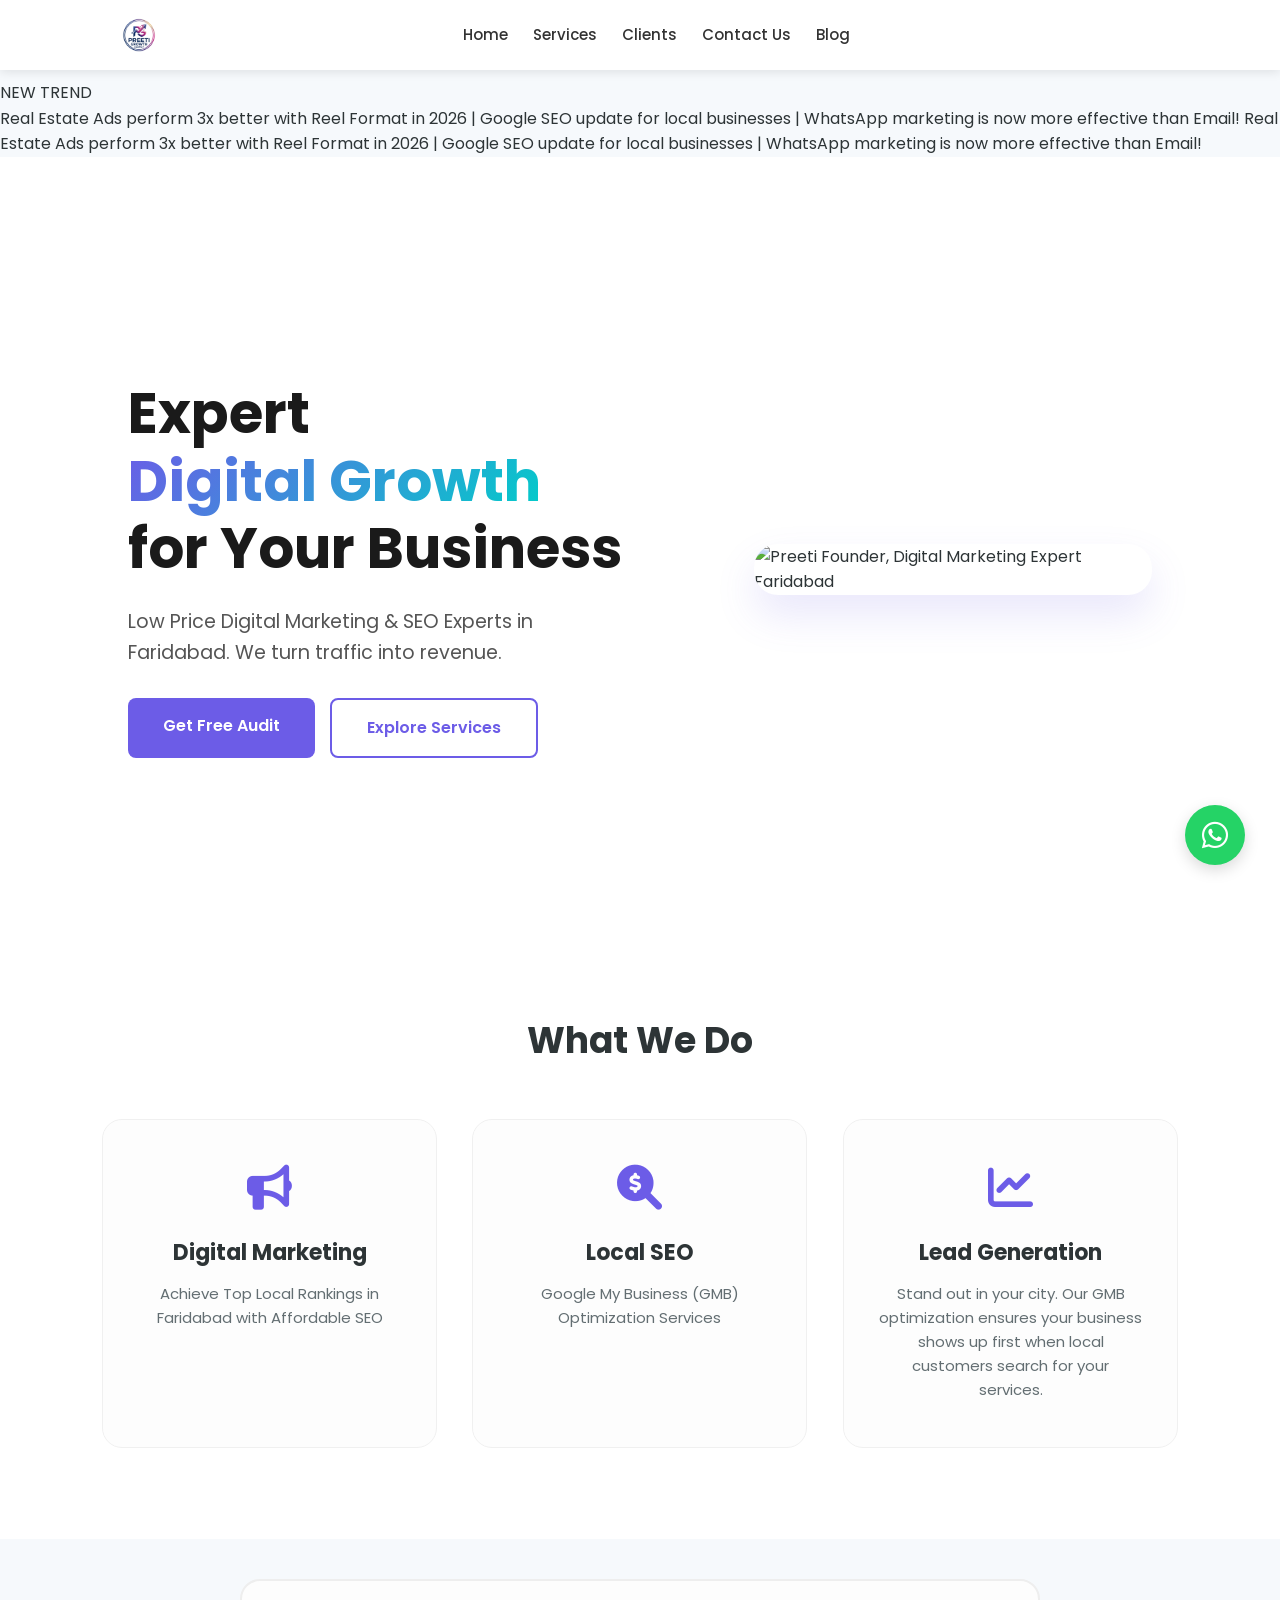
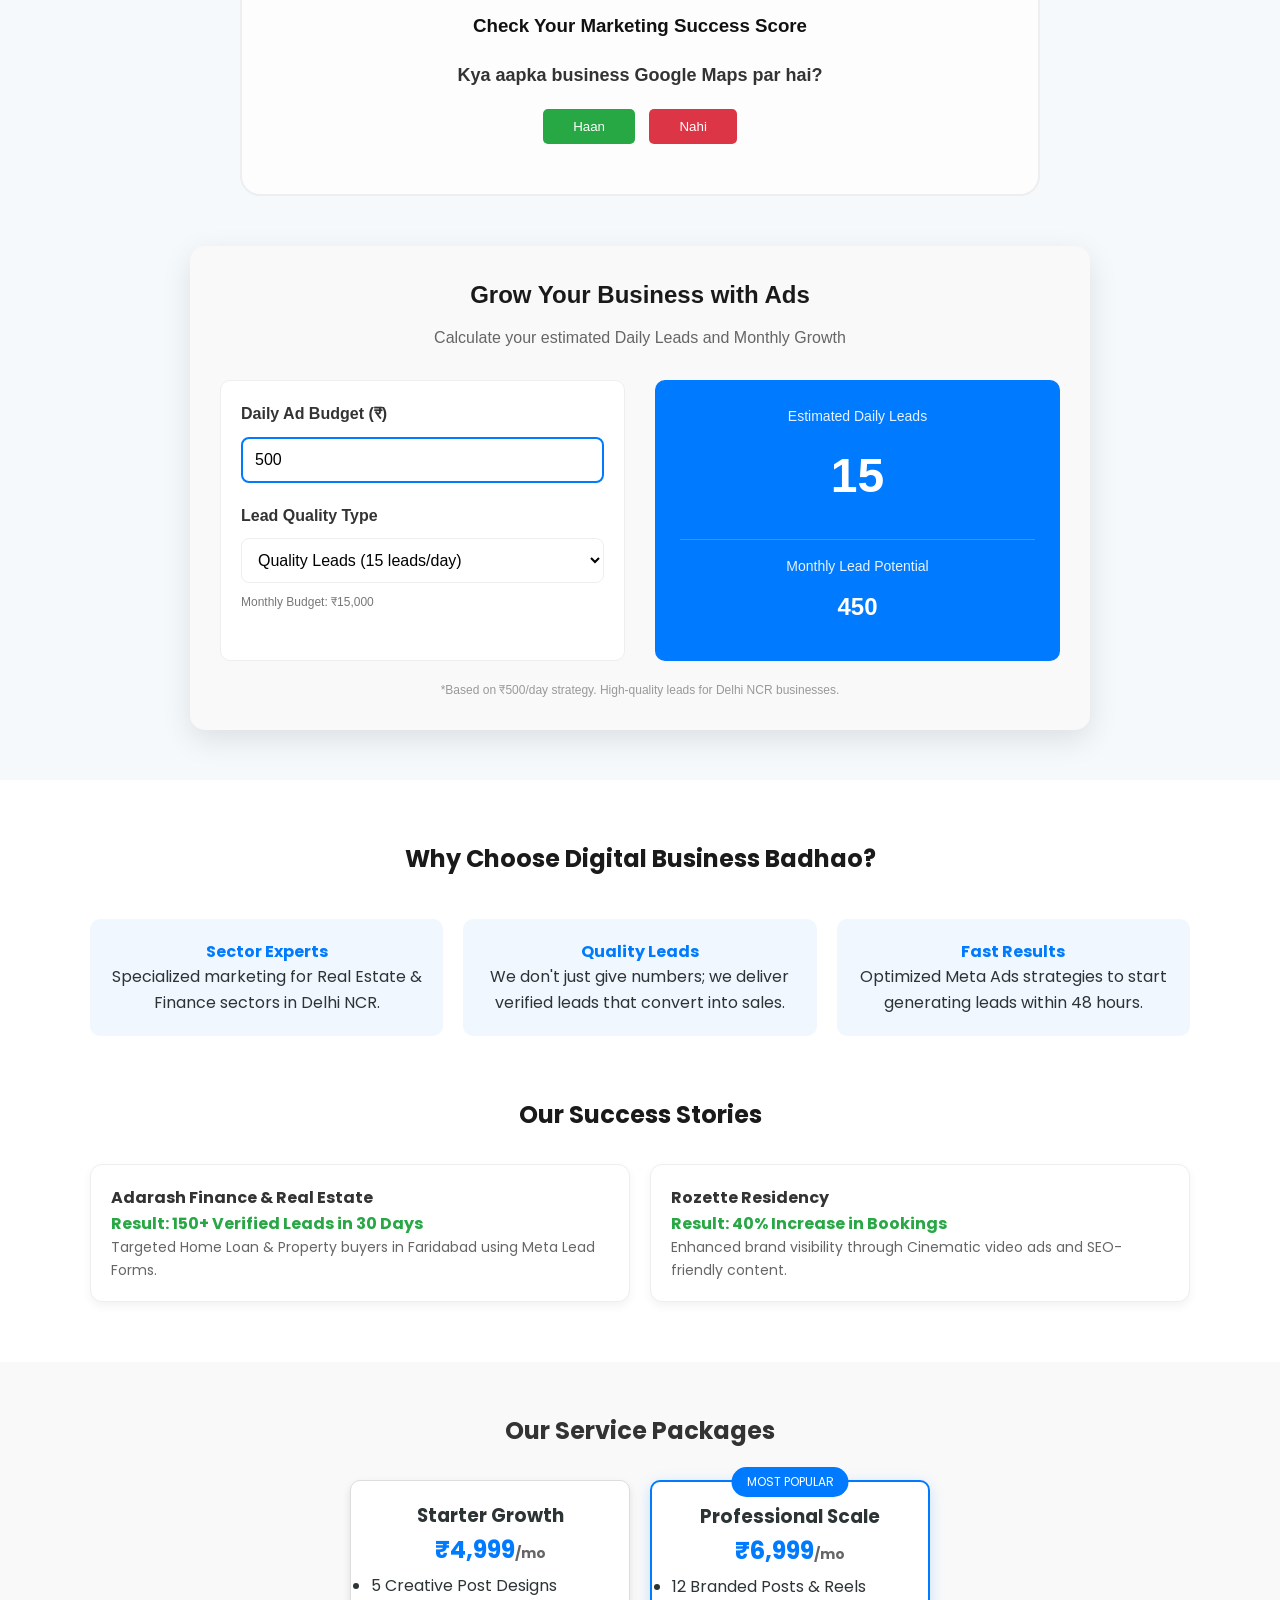
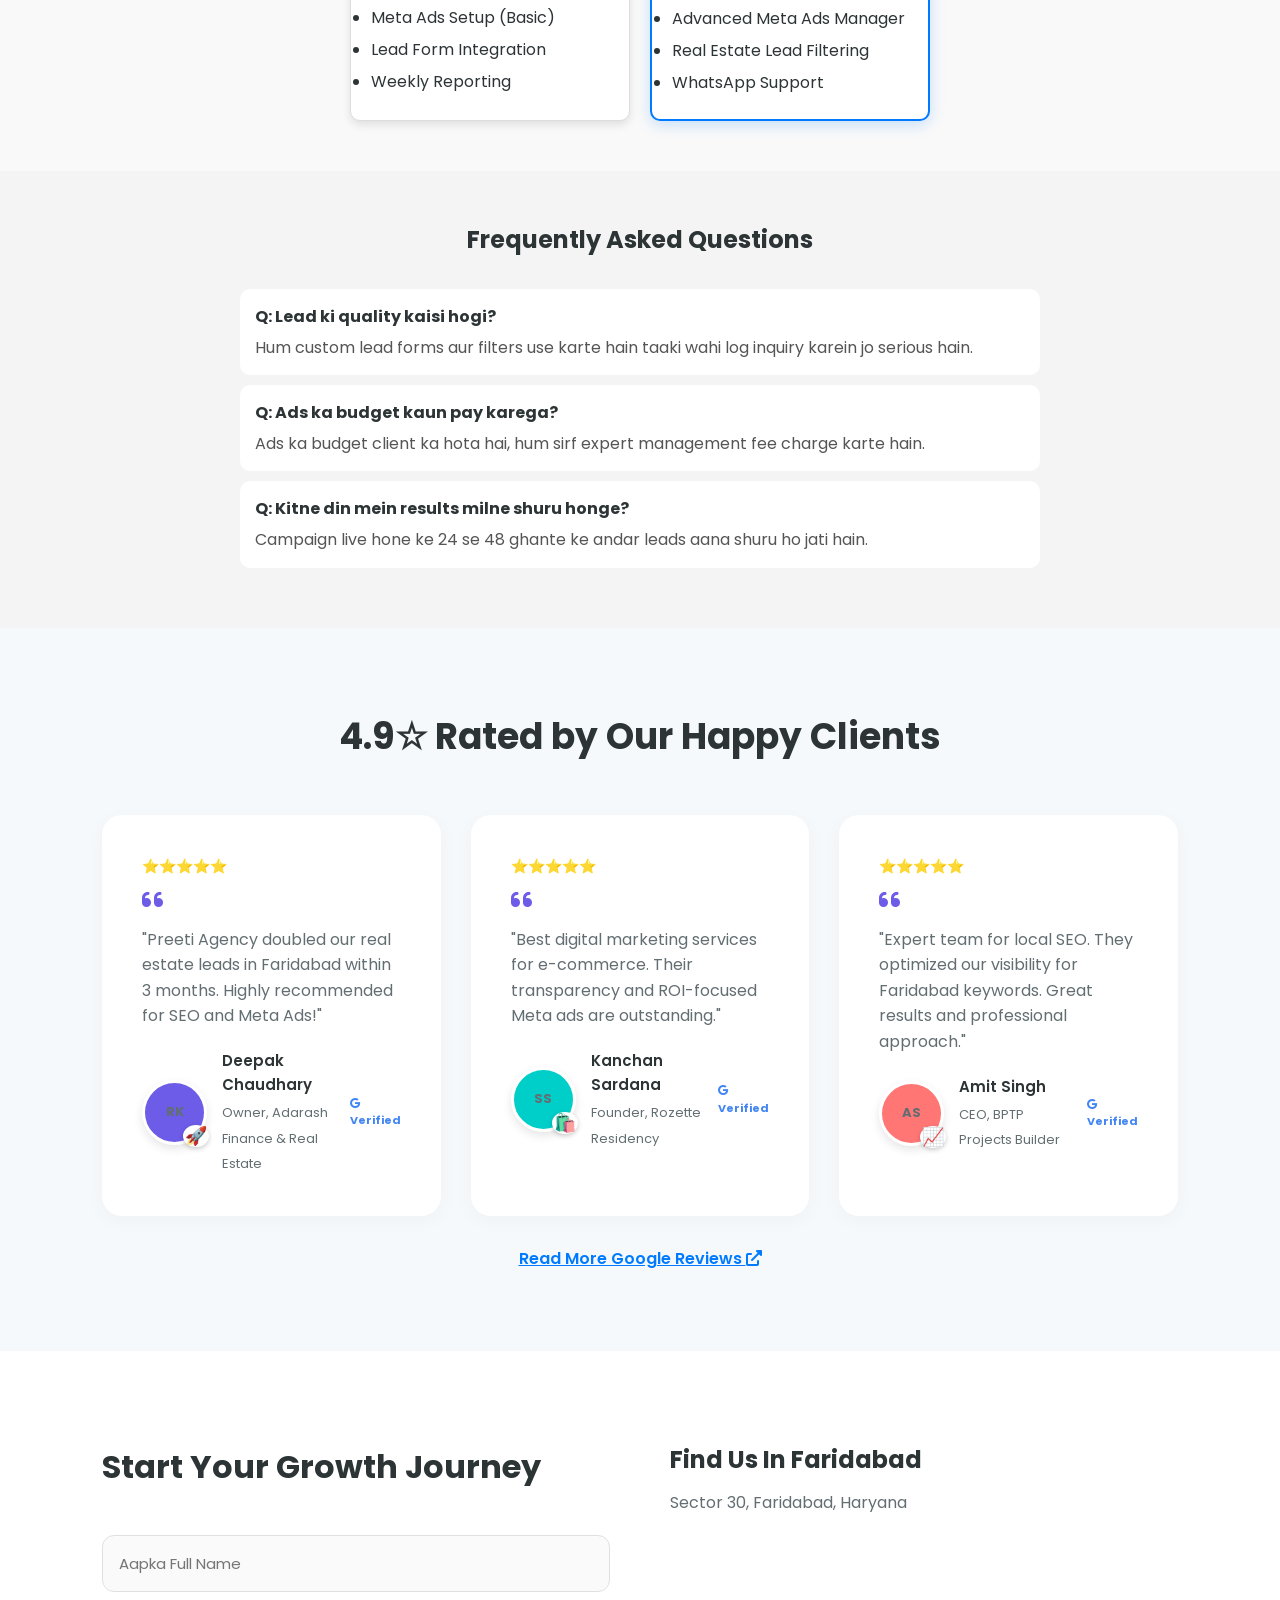
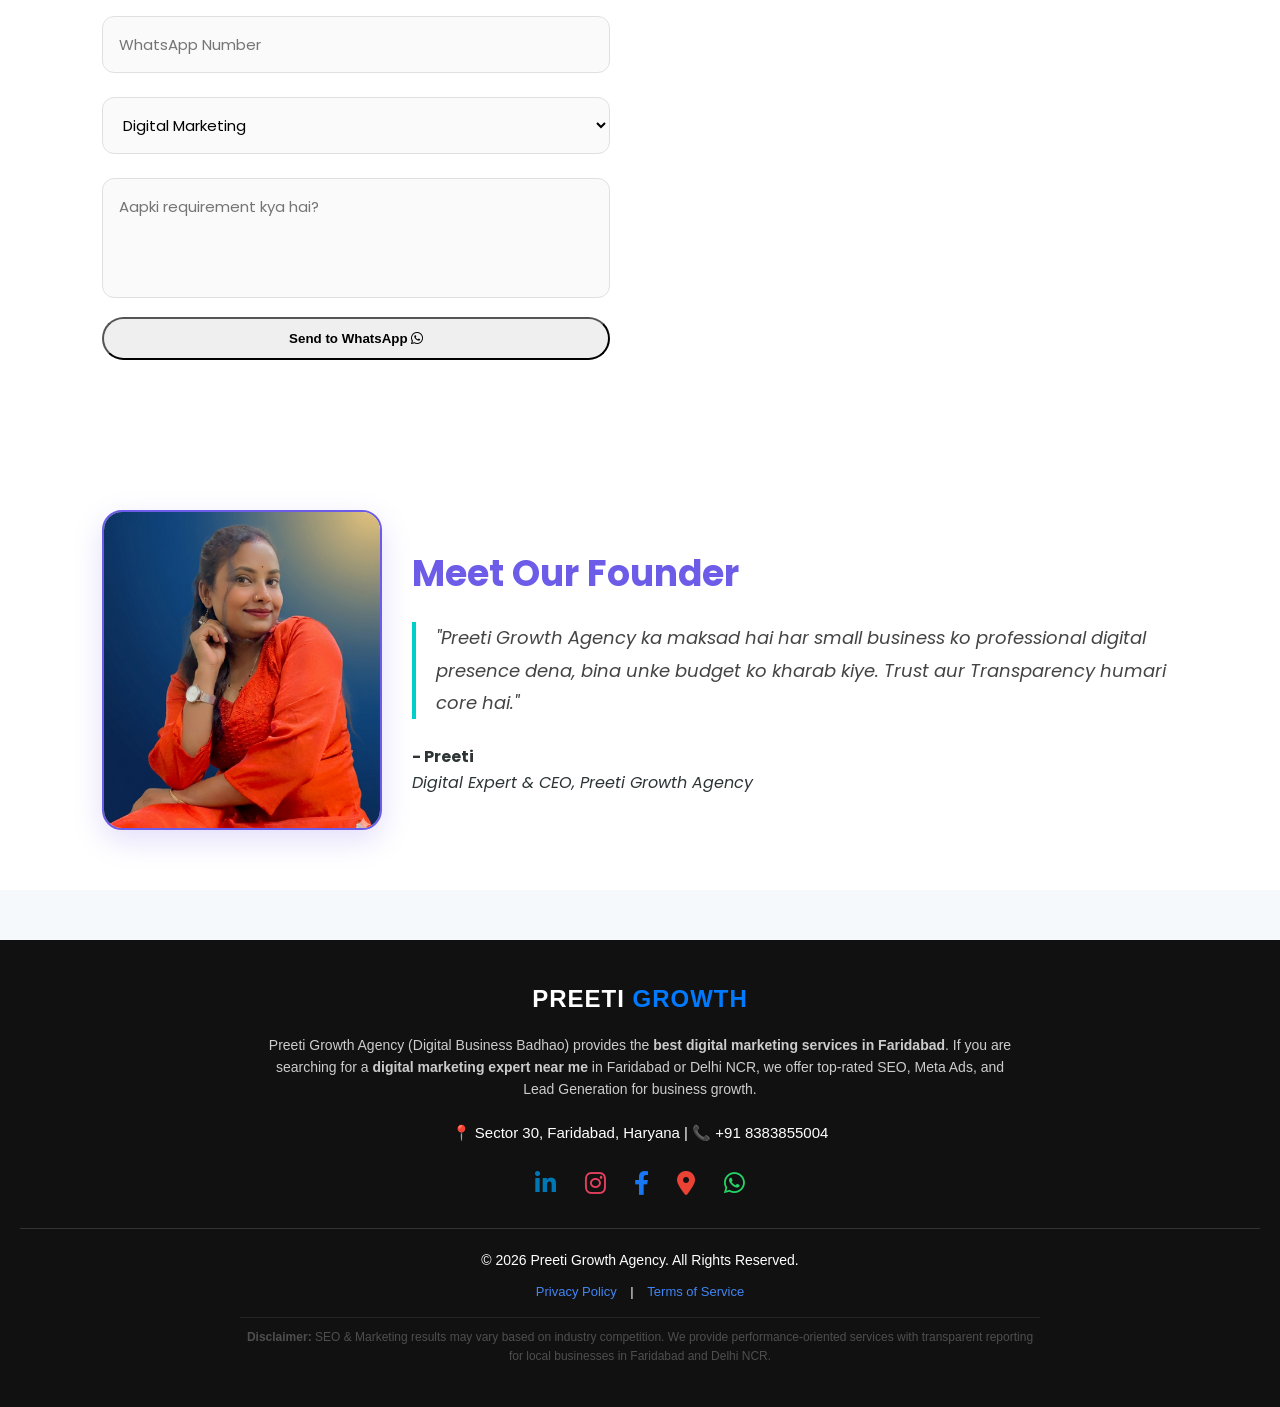
==== commit 1b73d54a: "Update index.html" ====
--- a/index.html
+++ b/index.html
@@ -88,17 +88,15 @@
     </script>
 </head>
     <!-- ===== ANNOUNCEMENT BAR ===== -->
-    <div style="background: #111; color: #fff; padding: 10px; text-align: center; font-family: sans-serif;">
-        <p style="margin: 0; font-size: 14px;">
-            <span
-                style="background: #ff0000; padding: 2px 8px; border-radius: 3px; margin-right: 10px; font-weight: bold; font-size: 12px;">NEW
-                TREND</span>
-            <marquee style="width: 80%; vertical-align: middle;">Real Estate Ads perform 3x better with Reel Format in
-                2026 | Google SEO update for local businesses | WhatsApp marketing is now more effective than Email!
-            </marquee>
-        </p>
+    <div class="news-ticker-container">
+    <div class="ticker-content">
+        <span class="trend-tag">NEW TREND</span>
+        <div class="ticker-wrapper">
+            <span class="ticker-item">Real Estate Ads perform 3x better with Reel Format in 2026 | Google SEO update for local businesses | WhatsApp marketing is now more effective than Email!</span>
+            <span class="ticker-item">Real Estate Ads perform 3x better with Reel Format in 2026 | Google SEO update for local businesses | WhatsApp marketing is now more effective than Email!</span>
+        </div>
     </div>
-
+</div>
     <!-- ===== NAVBAR ===== -->
    <nav class="navbar" style="display: flex; justify-content: space-between; align-items: center; padding: 15px 8%; background: #fff; position: fixed; width: 100%; top: 0; left: 0; z-index: 1000; box-shadow: 0 2px 10px rgba(0,0,0,0.1); box-sizing: border-box;">
     
@@ -372,8 +370,8 @@
                         <div class="emoji">🚀</div>
                     </div>
                     <div>
-                        <h4>Rajesh Kumar</h4>
-                        <span>Owner, RK Real Estate</span>
+                        <h4>Deepak Chaudhary</h4>
+                        <span>Owner, Adarash Finance & Real Estate</span>
                     </div>
                     <div class="google-verify"><i class="fab fa-google"></i> Verified</div>
                 </div>
@@ -389,8 +387,8 @@
                         <div class="emoji">🛍️</div>
                     </div>
                     <div>
-                        <h4>Sunita Sharma</h4>
-                        <span>Founder, Style Bazaar</span>
+                        <h4>Kanchan Sardana</h4>
+                        <span>Founder, Rozette Residency</span>
                     </div>
                     <div class="google-verify"><i class="fab fa-google"></i> Verified</div>
                 </div>
@@ -407,7 +405,7 @@
                     </div>
                     <div>
                         <h4>Amit Singh</h4>
-                        <span>CEO, Adarash Tech</span>
+                        <span>CEO, BPTP Projects Builder </span>
                     </div>
                     <div class="google-verify"><i class="fab fa-google"></i> Verified</div>
                 </div>
@@ -467,24 +465,6 @@
             </p>
         </div>
     </section>
-
-    <!-- ===== CASE STUDIES ===== -->
-    <section id="cases" style="padding: 60px 8%; text-align: center;">
-        <h2 style="margin-bottom: 30px;">Our Success Stories</h2>
-        <div style="display: grid; grid-template-columns: repeat(auto-fit, minmax(250px, 1fr)); gap: 20px;">
-            <div
-                style="background: white; padding: 25px; border-radius: 15px; border-top: 5px solid #00cec9; box-shadow: 0 5px 15px rgba(0,0,0,0.05);">
-                <h4 style="color: #6c5ce7;">150+ Leads</h4>
-                <p>Real Estate client ke liye Faridabad mein leads generate kiye.</p>
-            </div>
-            <div
-                style="background: white; padding: 25px; border-radius: 15px; border-top: 5px solid #00cec9; box-shadow: 0 5px 15px rgba(0,0,0,0.05);">
-                <h4 style="color: #6c5ce7;">SEO Rank #1</h4>
-                <p>Local keyword par 3 mahine mein top ranking dilwayi.</p>
-            </div>
-        </div>
-    </section>
-
     <!-- ===== POPUP ===== -->
     <div id="offerPopup" style="display: none; position: fixed; z-index: 9999; ...">
         <div class="popup-content">
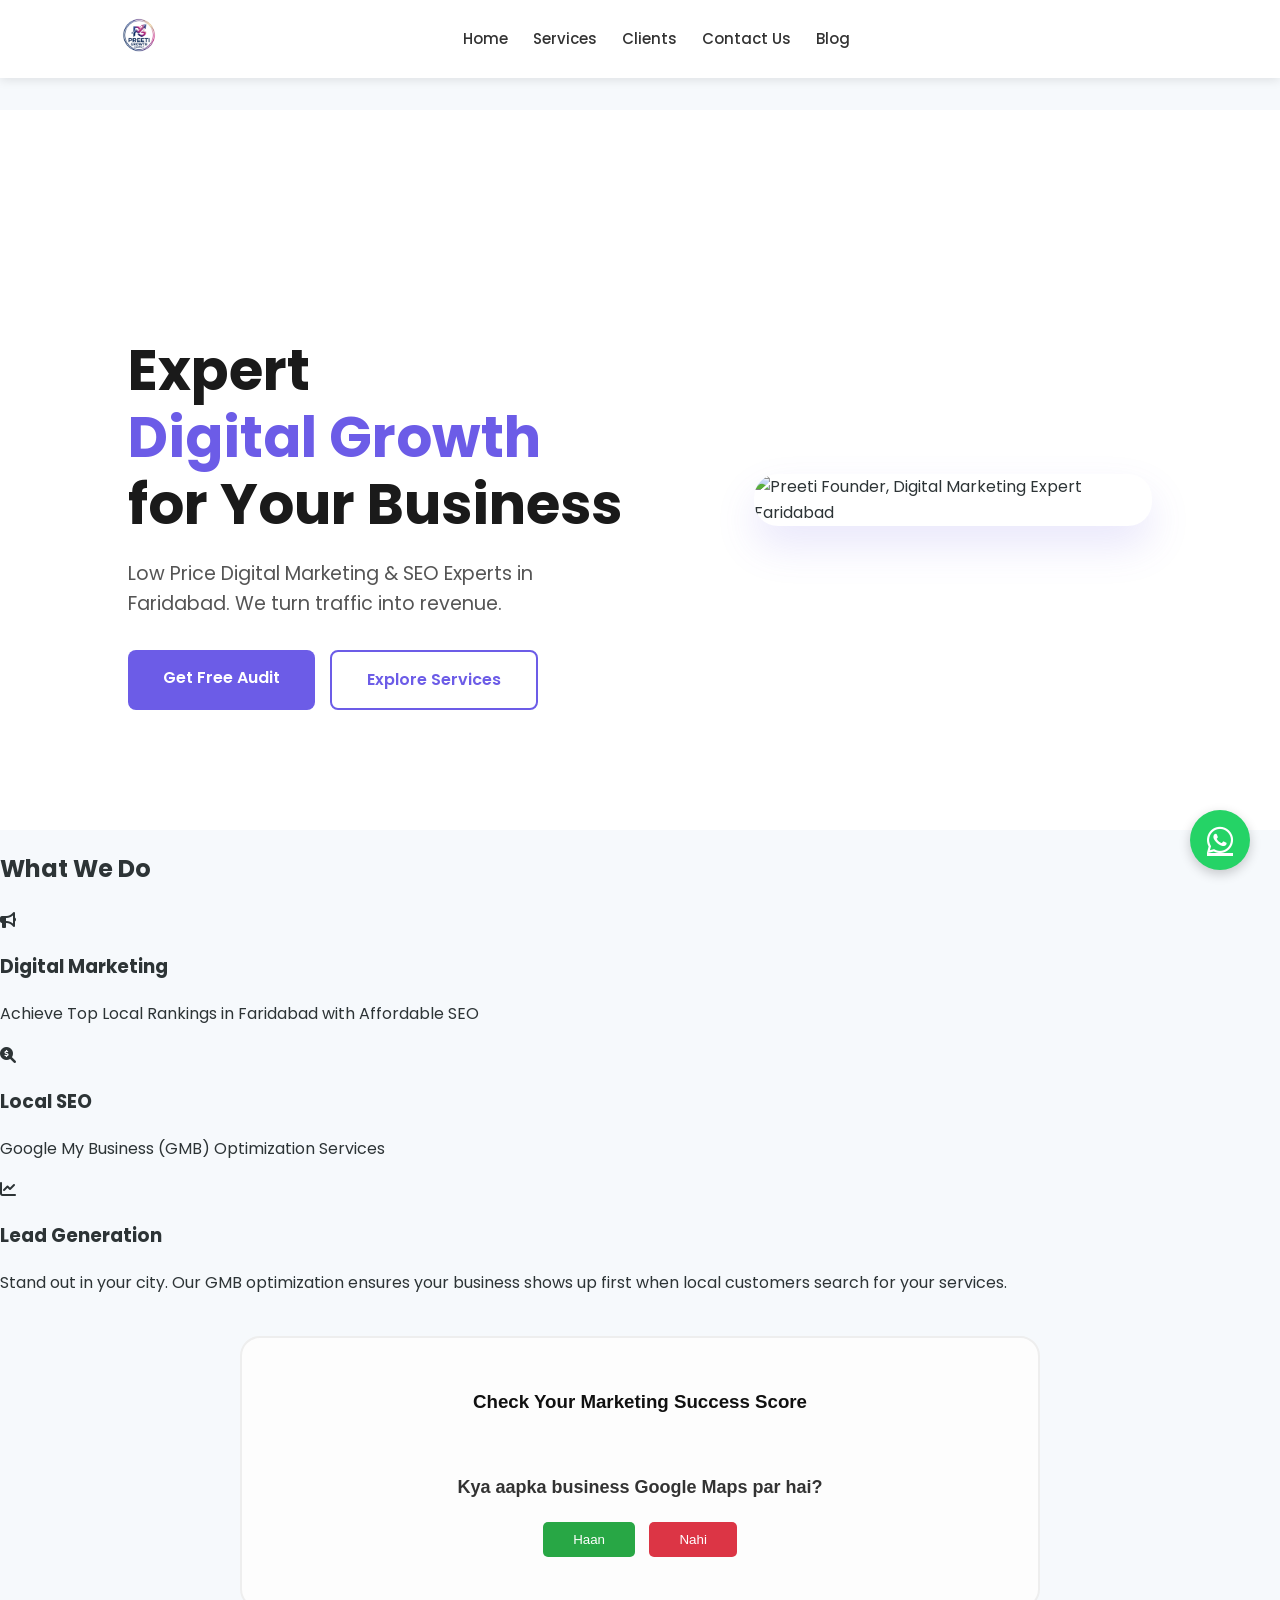
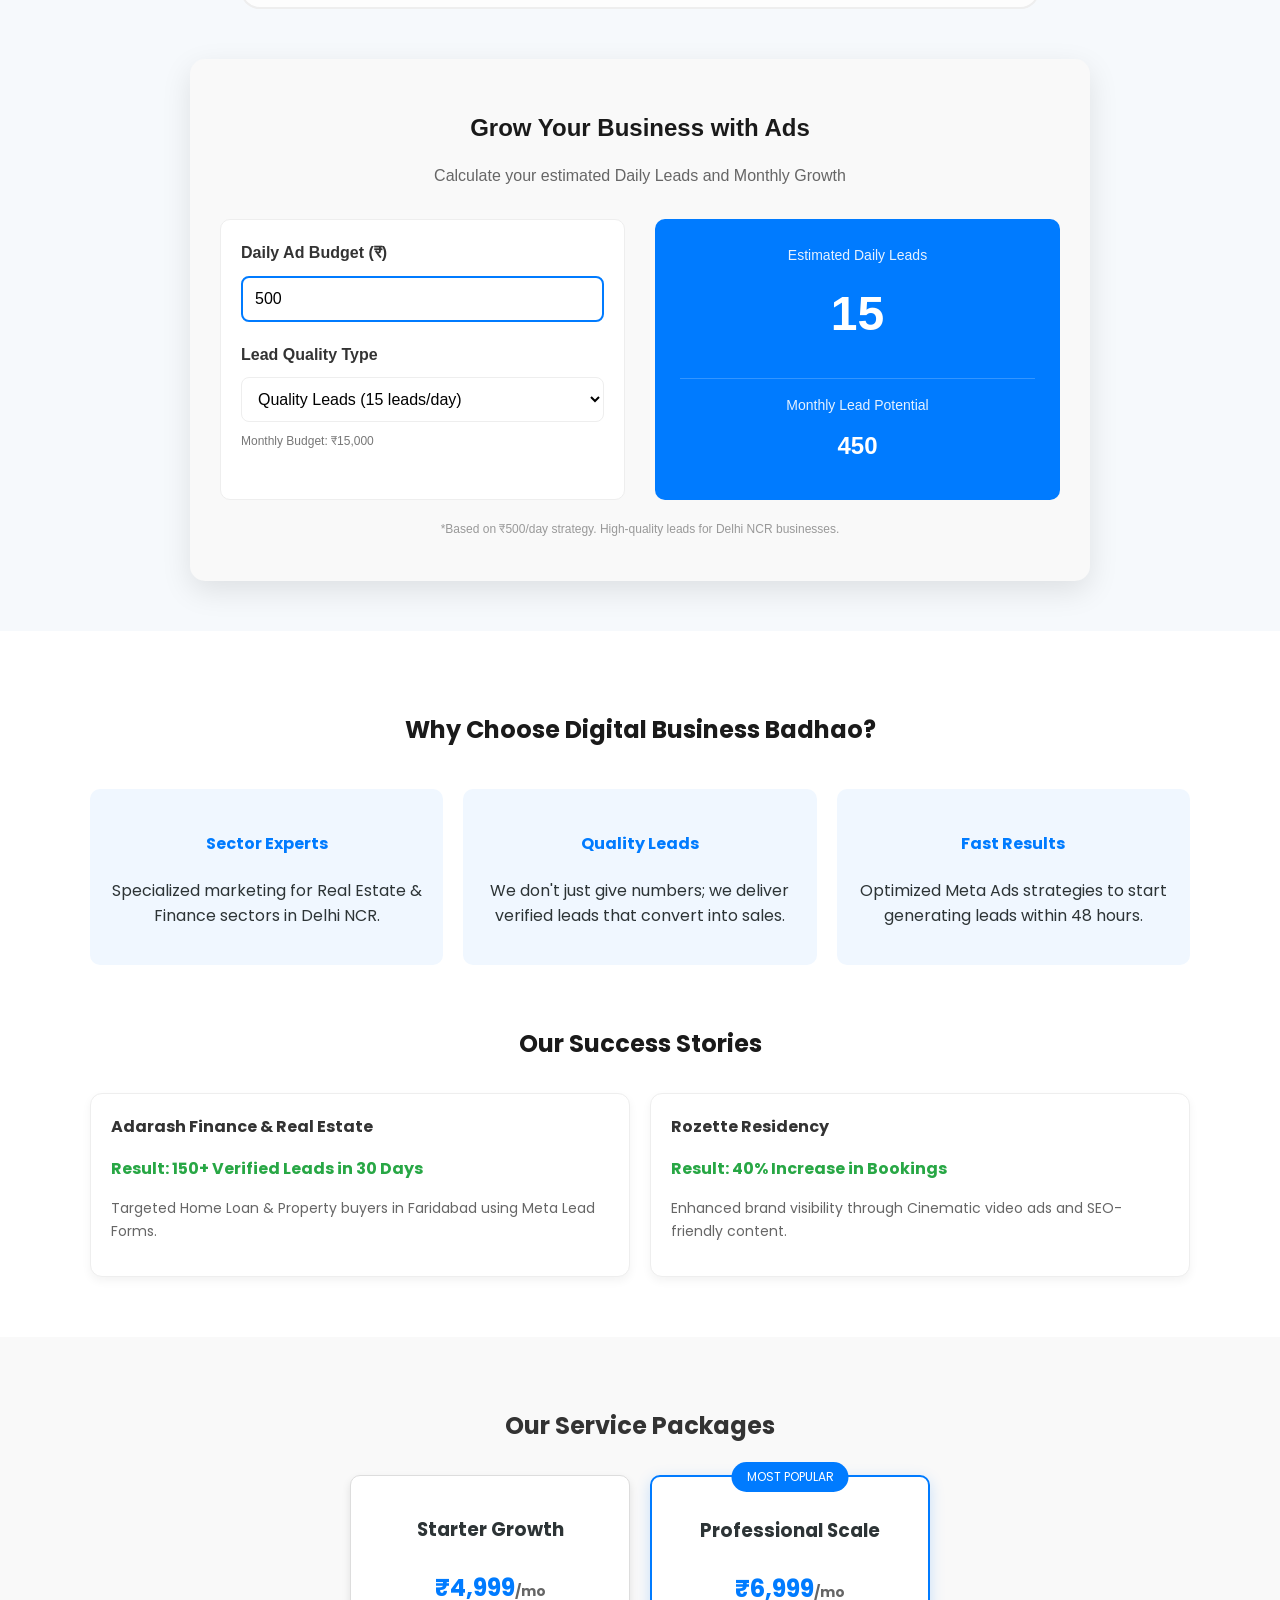
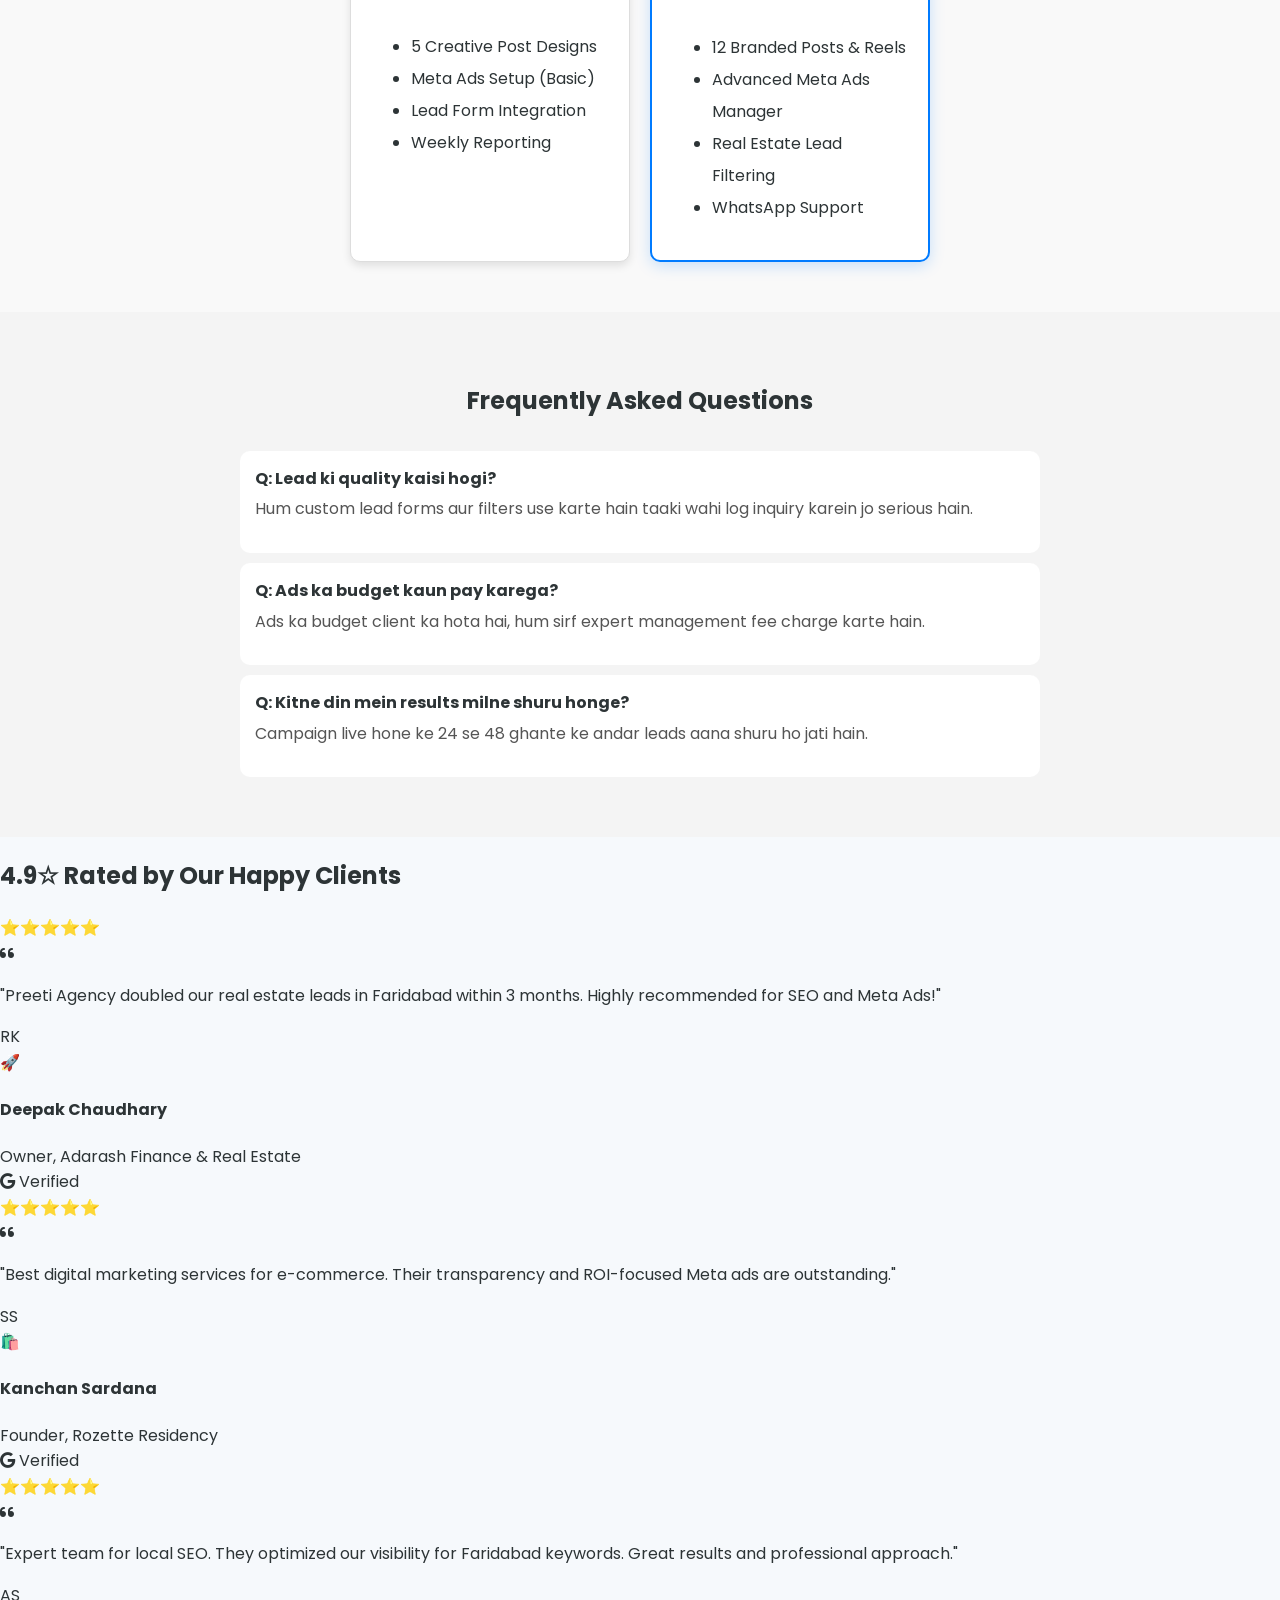
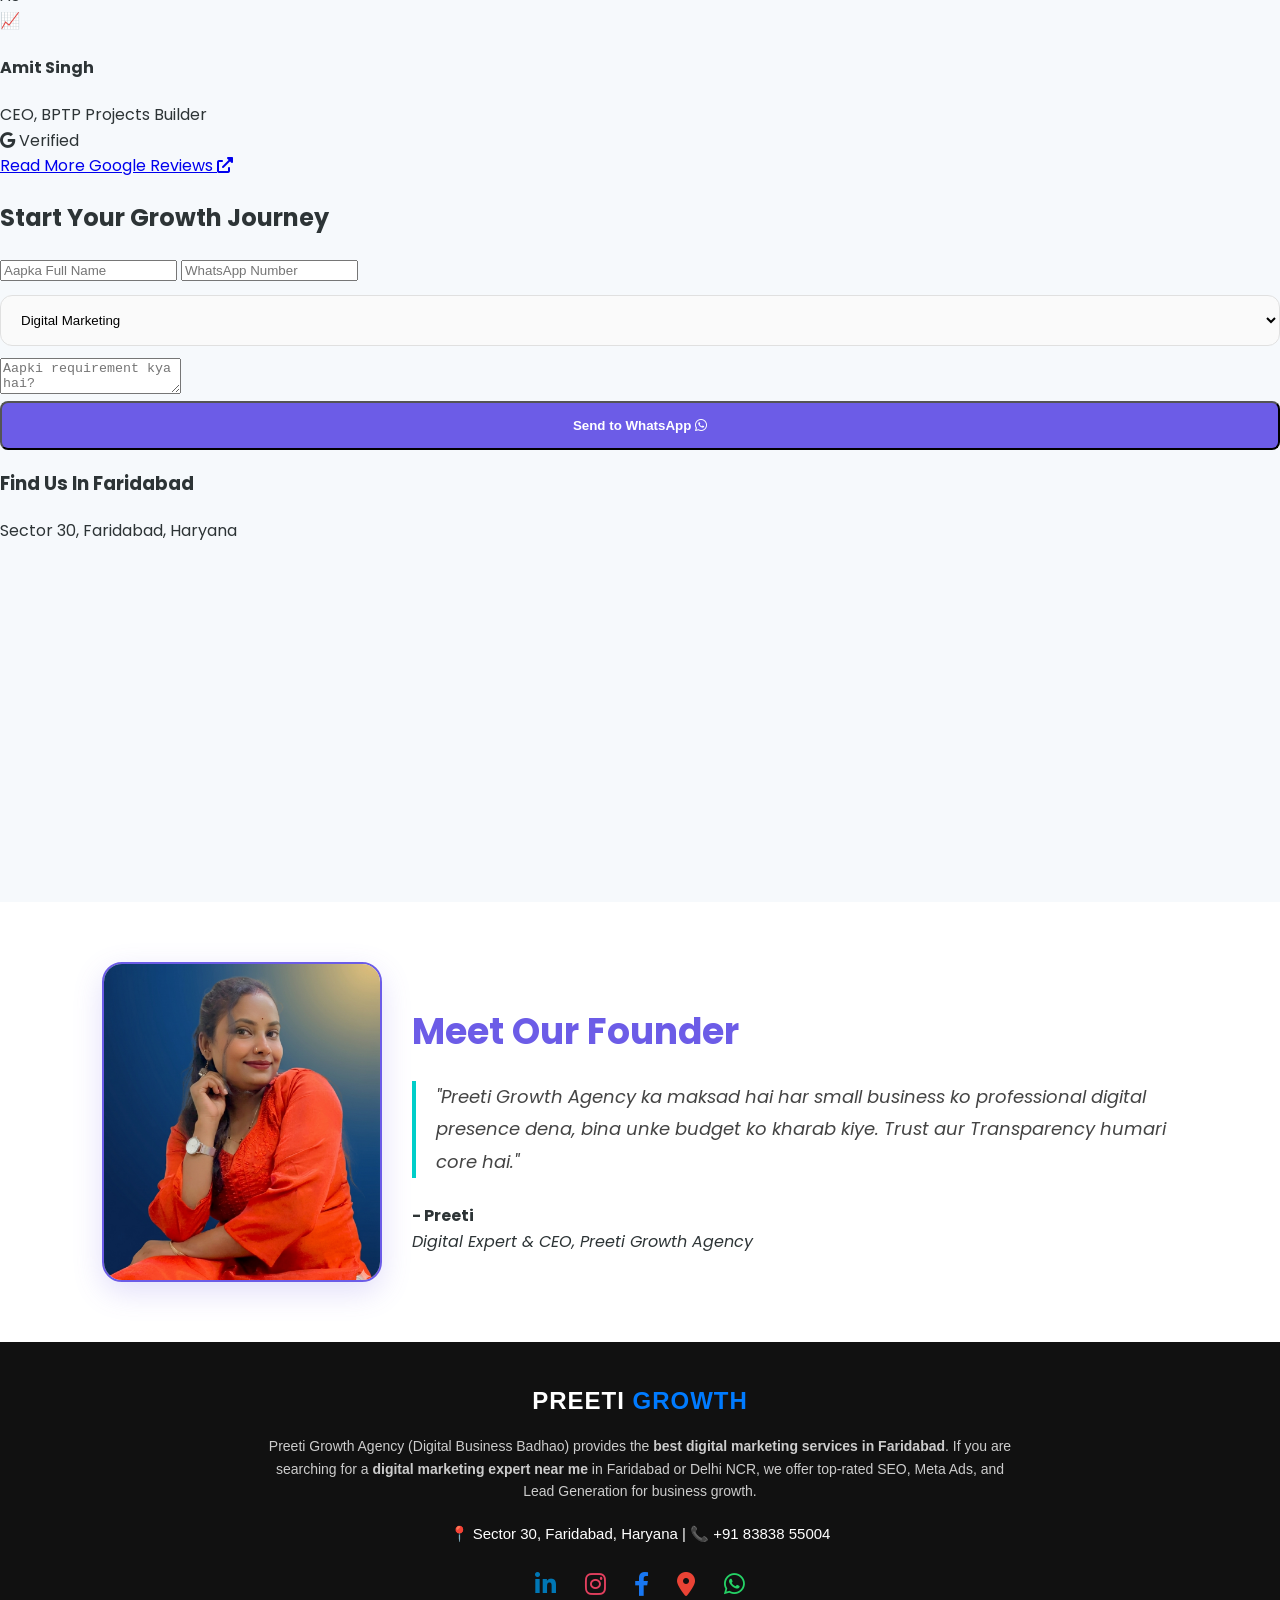
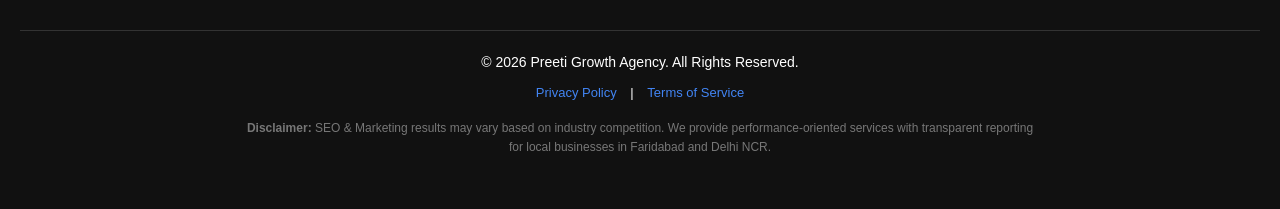
==== commit 15d05a2a: "Update index.html" ====
--- a/index.html
+++ b/index.html
@@ -44,7 +44,7 @@
         "name": "Digital Business Badhao - Preeti Growth Agency",
         "image": "https://digital-business-badhao.github.io/preeti-growth-agency/logo.png",
         "url": "https://digital-business-badhao.github.io/preeti-growth-agency/",
-        "telephone": "+918383855004",
+        "telephone": "+91 83838 55004",
         "priceRange": "$$",
         "address": {
           "@type": "PostalAddress",
@@ -87,16 +87,6 @@
     ]
     </script>
 </head>
-    <!-- ===== ANNOUNCEMENT BAR ===== -->
-    <div class="news-ticker-container">
-    <div class="ticker-content">
-        <span class="trend-tag">NEW TREND</span>
-        <div class="ticker-wrapper">
-            <span class="ticker-item">Real Estate Ads perform 3x better with Reel Format in 2026 | Google SEO update for local businesses | WhatsApp marketing is now more effective than Email!</span>
-            <span class="ticker-item">Real Estate Ads perform 3x better with Reel Format in 2026 | Google SEO update for local businesses | WhatsApp marketing is now more effective than Email!</span>
-        </div>
-    </div>
-</div>
     <!-- ===== NAVBAR ===== -->
    <nav class="navbar" style="display: flex; justify-content: space-between; align-items: center; padding: 15px 8%; background: #fff; position: fixed; width: 100%; top: 0; left: 0; z-index: 1000; box-shadow: 0 2px 10px rgba(0,0,0,0.1); box-sizing: border-box;">
     
@@ -526,7 +516,7 @@
                 If you are searching for a <strong>digital marketing expert near me</strong> in Faridabad or Delhi NCR,
                 we offer top-rated SEO, Meta Ads, and Lead Generation for business growth.
             </p>
-            <p style="margin-bottom: 20px; font-size: 15px;">📍 Sector 30, Faridabad, Haryana | 📞 +91 8383855004</p>
+            <p style="margin-bottom: 20px; font-size: 15px;">📍 Sector 30, Faridabad, Haryana | 📞 +91 83838 55004</p>
             <div class="social-icons" style="margin-bottom: 25px;">
                 <a href="https://www.linkedin.com/in/preeti-digital-business-badhao-380864380" target="_blank"
                     style="color: #0077b5; font-size: 24px; margin: 0 12px; text-decoration: none;"><i
--- a/style.css
+++ b/style.css
@@ -1,451 +1,181 @@
 /* ============================================================
-   Preeti Growth Agency — style.css (cleaned & fixed)
+   Preeti Growth Agency — Final Master CSS
    ============================================================ */
 
-/* ✅ Scroll Unlock Fix */
-html, body {
-    overflow-x: hidden !important; 
-    overflow-y: auto !important;   
-    height: auto !important;
+/* ── 1. GLOBAL RESET & SCROLL FIX ── */
+html {
+    scroll-behavior: smooth;
+    overflow-y: scroll !important;
 }
 
 body {
-    padding-top: 80px; /* Isse content navbar ke niche nahi chupega */
+    margin: 0;
+    padding: 0;
+    padding-top: 110px; /* Ticker + Navbar ke liye jagah */
+    font-family: 'Poppins', sans-serif;
+    background-color: #f6f9fc;
+    color: #2d3436;
+    overflow-x: hidden !important;
+    line-height: 1.6;
 }
 
 :root {
-    --primary:      #6c5ce7;
-    --primary-dark: #5a4bcf;
-    --secondary:    #00cec9;
-    --dark:         #2d3436;
-    --light:        #fefefe;
-    --gray:         #636e72;
-    --card-bg:      #ffffff;
-    --gradient:     linear-gradient(135deg, #6c5ce7, #00cec9);
-    --glass:        rgba(255, 255, 255, 0.9);
+    --primary: #6c5ce7;
+    --dark: #000000;
+    --gradient: linear-gradient(135deg, #6c5ce7, #00cec9);
 }
 
-/* ── Reset ── */
-*, *::before, *::after {
-    margin: 0;
-    padding: 0;
-    box-sizing: border-box;
+*, *::before, *::after { box-sizing: border-box; }
+
+/* ── 2. PROFESSIONAL NEWS TICKER ── */
+.news-ticker-container {
+    background: var(--dark);
+    color: #fff;
+    padding: 12px 0;
+    overflow: hidden;
+    position: fixed;
+    top: 0;
+    width: 100%;
+    z-index: 2000;
+    border-bottom: 2px solid var(--primary);
+    box-shadow: 0 4px 15px rgba(108, 92, 231, 0.3);
 }
 
-html {
-    scroll-behavior: smooth;
-    font-family: 'Poppins', sans-serif;
+.ticker-content { display: flex; align-items: center; }
+
+.trend-tag {
+    background: linear-gradient(90deg, #ff0000, #c0392b);
+    color: white;
+    padding: 4px 12px;
+    border-radius: 4px;
+    margin: 0 20px;
+    font-weight: 800;
+    font-size: 11px;
+    letter-spacing: 1px;
+    white-space: nowrap;
+    animation: pulse 1.5s infinite;
 }
 
-body {
-    background-color: #f6f9fc;
-    color: var(--dark);
-    overflow-x: hidden;
-    font-size: 16px;
-    line-height: 1.6;
+.ticker-wrapper {
+    display: flex;
+    white-space: nowrap;
+    animation: ticker-scroll 25s linear infinite;
 }
 
-img {
-    max-width: 100%;
-    height: auto;
-    display: block;
+.ticker-item {
+    padding-right: 80px;
+    font-size: 14px;
+    font-weight: 500;
+    color: #e0e0e0;
 }
 
-/* ============================================================
-   NAVBAR
-   ============================================================ */
-/* Navbar Container */
+@keyframes ticker-scroll {
+    0% { transform: translateX(0); }
+    100% { transform: translateX(-50%); }
+}
+
+@keyframes pulse {
+    0% { transform: scale(1); }
+    50% { transform: scale(1.05); }
+    100% { transform: scale(1); }
+}
+
+/* ── 3. NAVBAR (Centered Menu) ── */
 nav {
     display: flex;
-    justify-content: space-between; 
+    justify-content: space-between;
     align-items: center;
     padding: 15px 8%;
     background: #fff;
     position: fixed;
     width: 100%;
-    top: 0;
+    top: 45px; /* Ticker ke theek niche */
     left: 0;
     z-index: 1000;
-    box-shadow: 0 2px 10px rgba(0, 0, 0, 0.1);
-    box-sizing: border-box;
+    box-shadow: 0 2px 10px rgba(0, 0, 0, 0.05);
 }
 
-/* ✅ CENTER ALIGNMENT: Menu links ko beech mein lane ke liye */
 .nav-links {
     display: flex;
     list-style: none;
     gap: 30px;
-    margin: 0 auto; /* Yeh links ko center mein rakhta hai */
+    margin: 0 auto; 
     padding: 0;
 }
 
-/* Links Styling */
 .nav-links a {
     text-decoration: none;
     color: #333;
     font-weight: 500;
     font-size: 15px;
     transition: 0.3s;
-    white-space: nowrap;
 }
 
-.nav-links a:hover {
-    color: #6c5ce7; /* Purple Theme Color */
-}
+.nav-links a:hover { color: var(--primary); }
 
-/* ✅ Mobile View Fix: Buttons gayab nahi honge */
-@media (max-width: 991px) {
-    nav {
-        flex-direction: column; /* Logo upar, Menu niche */
-        padding: 10px 5%;
-        text-align: center;
-    }
-
-    .nav-links {
-        margin: 15px 0 5px 0;
-        gap: 15px;
-        flex-wrap: wrap; /* Links line tod kar niche aa jayenge */
-        justify-content: center;
-        width: 100%;
-    }
-
-    .nav-links a {
-        font-size: 13px;
-        padding: 5px 10px;
-        background: #f8f9fa; /* Mobile par touch karne mein asani hogi */
-        border-radius: 5px;
-    }
-}
-
-/* Button Fixes for Hero Section */
-.btn-primary, .btn-secondary {
-    display: inline-block;
-    padding: 12px 25px;
-    border-radius: 30px;
-    font-weight: 600;
-    text-decoration: none;
-    transition: all 0.3s ease;
-}
-/* ============================================================
-   HERO
-   ============================================================ */
+/* ── 4. HERO SECTION (Side-by-Side) ── */
 .hero {
     display: flex;
     align-items: center;
     justify-content: space-between;
+    padding: 60px 8%;
+    min-height: 80vh;
     gap: 40px;
-    padding: 100px 8%;
-    min-height: 85vh;
 }
 
-.hero-content { flex: 1; }
+.hero-content { flex: 1.2; }
+.hero-image { flex: 0.8; display: flex; justify-content: flex-end; }
 
-.hero-content h1 {
-    font-size: 48px;
-    line-height: 1.2;
-    font-weight: 700;
+.hero-image img {
+    width: 100%;
+    max-width: 480px;
+    border-radius: 24px;
+    box-shadow: 0 20px 40px rgba(108, 92, 231, 0.15);
 }
 
-.hero-content h1 span {
-    background: var(--gradient);
-    -webkit-background-clip: text;
-    -webkit-text-fill-color: transparent;
-    background-clip: text;
+.hero-content h1 { font-size: 3.5rem; font-weight: 700; line-height: 1.2; }
+.hero-content h1 span { color: var(--primary); }
+
+/* ── 5. BUTTONS ── */
+.btn-primary {
+    padding: 15px 30px;
+    background: var(--primary);
+    color: white;
+    border-radius: 8px;
+    text-decoration: none;
+    font-weight: 600;
+    display: inline-block;
+    transition: 0.3s;
 }
 
-.hero-content p {
-    margin: 25px 0;
-    font-size: 17px;
-    color: var(--gray);
-    max-width: 500px;
+.btn-secondary {
+    padding: 15px 30px;
+    border: 2px solid var(--primary);
+    color: var(--primary);
+    border-radius: 8px;
+    text-decoration: none;
+    font-weight: 600;
+    display: inline-block;
+    transition: 0.3s;
 }
 
-.hero-btns { display: flex; flex-wrap: wrap; gap: 10px; }
+.btn-primary:hover { opacity: 0.9; transform: translateY(-2px); }
 
-.hero-image {
-    flex: 1;
-    display: flex;
-    justify-content: center;
-    align-items: center;
-    min-width: 280px;
+/* ── 6. MOBILE FIXES ── */
+@media (max-width: 991px) {
+    body { padding-top: 150px; }
+    nav { flex-direction: column; top: 45px; padding: 10px; }
+    .nav-links { margin-top: 10px; gap: 15px; flex-wrap: wrap; justify-content: center; }
+    
+    .hero { flex-direction: column; text-align: center; padding-top: 40px; }
+    .hero-content h1 { font-size: 2.5rem; }
+    .hero-image { order: -1; margin-bottom: 30px; }
 }
 
-.hero-image video {
-    width: 100%;
-    max-width: 500px;
-    border-radius: 20px;
-    animation: floating 3s ease-in-out infinite;
-}
-
-@keyframes floating {
-    0%, 100% { transform: translateY(0); }
-    50%       { transform: translateY(-15px); }
-}
-
-@media (max-width: 992px) {
-    .hero {
-        flex-direction: column-reverse;
-        text-align: center;
-        padding-top: 60px;
-        min-height: auto;
-    }
-
-    .hero-content p { margin: 20px auto; }
-    .hero-content h1 { font-size: 38px; }
-    .hero-btns { justify-content: center; }
-
-    .hero-image video {
-        max-width: 320px;
-        margin-bottom: 30px;
-    }
-}
-
-/* ============================================================
-   SERVICES
-   ============================================================ */
-.services {
-    padding: 90px 8%;
-    text-align: center;
-    background: #fff;
-}
-
-.services h2 {
-    margin-bottom: 50px;
-    font-size: 36px;
-    font-weight: 700;
-}
-
-.service-container {
-    display: grid;
-    grid-template-columns: repeat(auto-fit, minmax(280px, 1fr));
-    gap: 35px;
-}
-
-.service-card {
-    padding: 45px 35px;
-    border-radius: 20px;
-    background: #fdfdfd;
-    border: 1px solid #f0f0f0;
-    transition: background 0.4s, color 0.4s, transform 0.4s;
-}
-
-.service-card i {
-    font-size: 45px;
-    color: var(--primary);
-    margin-bottom: 25px;
-    display: inline-block;
-    transition: color 0.4s;
-}
-
-.service-card h3 {
-    font-size: 22px;
-    margin-bottom: 12px;
-}
-
-.service-card p {
-    color: var(--gray);
-    font-size: 15px;
-    transition: color 0.4s;
-}
-
-.service-card:hover {
-    background: var(--gradient);
-    color: white;
-    transform: translateY(-10px);
-}
-
-.service-card:hover i,
-.service-card:hover p { color: white; }
-
-/* ============================================================
-   TESTIMONIALS
-   ============================================================ */
-.rating-stars {
-    color: #ffcc00;
-    font-size: 14px;
-    margin-bottom: 10px;
-}
-
-.google-verify {
-    font-size: 11px;
-    color: #4285F4;
-    margin-left: auto;
-    align-self: center;
-    font-weight: bold;
-}
-
-.google-verify i {
-    margin-right: 3px;
-}
-
-.more-reviews {
-    text-align: center;
-    margin-top: 30px;
-}
-
-.btn-trust {
-    color: #007bff;
-    text-decoration: underline;
-    font-weight: 600;
-}
-
-.testimonials {
-    padding: 80px 8%;
-    background-color: #f6f9fc;
-}
-.testimonials {
-    padding: 80px 8%;
-    background-color: #f6f9fc;
-}
-
-.testimonials h2 {
-    text-align: center;
-    margin-bottom: 50px;
-    font-size: 36px;
-    font-weight: 700;
-}
-
-.testimonial-container {
-    display: grid;
-    grid-template-columns: repeat(auto-fit, minmax(300px, 1fr));
-    gap: 30px;
-}
-
-.testimonial-card {
-    background: white;
-    padding: 40px;
-    border-radius: 20px;
-    box-shadow: 0 5px 20px rgba(0, 0, 0, 0.03);
-}
-
-.testimonial-card .fa-quote-left {
-    color: var(--primary);
-    font-size: 24px;
-    margin-bottom: 15px;
-    display: block;
-}
-
-.testimonial-card p { color: var(--gray); }
-
-.client-info {
-    display: flex;
-    align-items: center;
-    margin-top: 20px;
-    gap: 15px;
-}
-
-.client-avatar {
-    width: 65px;
-    height: 65px;
-    border-radius: 50%;
-    display: flex;
-    align-items: center;
-    justify-content: center;
-    font-weight: bold;
-    font-size: 20px;
-    color: white;
-    position: relative;
-    border: 3px solid white;
-    box-shadow: 0 4px 10px rgba(0, 0, 0, 0.1);
-    flex-shrink: 0;
-}
-
-.avatar-1 { background-color: #6c5ce7; }
-.avatar-2 { background-color: #00cec9; }
-.avatar-3 { background-color: #ff7675; }
-
-.client-avatar .emoji {
-    position: absolute;
-    bottom: -5px;
-    right: -5px;
-    font-size: 18px;
-    background: white;
-    border-radius: 50%;
-    padding: 2px;
-    box-shadow: 0 2px 5px rgba(0, 0, 0, 0.2);
-    line-height: 1;
-}
-
-.client-info h4 {
-    font-size: 15px;
-    font-weight: 600;
-    margin-bottom: 2px;
-}
-
-.client-info span {
-    font-size: 13px;
-    color: var(--gray);
-}
-
-/* ============================================================
-   CONTACT
-   ============================================================ */
-.contact {
-    padding: 90px 8%;
-    display: flex;
-    gap: 60px;
-    flex-wrap: wrap;
-    background: #fff;
-}
-
-.contact-box,
-.map-box {
-    flex: 1;
-    min-width: 300px;
-}
-
-.contact-box h2 {
-    font-size: 32px;
-    margin-bottom: 30px;
-}
-
-.map-box h3 {
-    font-size: 24px;
-    margin-bottom: 10px;
-}
-
-.map-box p {
-    color: var(--gray);
-    margin-bottom: 10px;
-}
-
-/* ✅ Fixed: targets form inside .contact only to avoid clashing with inline forms */
-.contact form input,
-.contact form textarea,
-.contact form select {
-    width: 100%;
-    padding: 16px;
-    margin: 12px 0;
-    border-radius: 12px;
-    border: 1px solid #e0e0e0;
-    outline: none;
-    background: #fafafa;
-    font-family: 'Poppins', sans-serif;
-    font-size: 15px;
-    transition: border-color 0.3s;
-}
-
-.contact form textarea {
-    height: 120px;
-    resize: none;
-}
-
-.contact form input:focus,
-.contact form textarea:focus,
-.contact form select:focus {
-    border-color: var(--primary);
-}
-
-@media (max-width: 768px) {
-    .contact { gap: 40px; }
-}
-
-/* ============================================================
-   WHATSAPP FLOAT
-   ============================================================ */
+/* ── 7. WHATSAPP & POPUP FIX ── */
 .whatsapp-float {
     position: fixed;
-    bottom: 90px; /* ✅ raised above mobile sticky bar */
+    bottom: 30px;
     right: 30px;
     background: #25d366;
     color: white;
@@ -456,262 +186,11 @@
     align-items: center;
     justify-content: center;
     font-size: 30px;
-    box-shadow: 0 5px 15px rgba(0, 0, 0, 0.15);
-    z-index: 998;
-    text-decoration: none;
-    transition: transform 0.3s;
+    z-index: 2001;
+    box-shadow: 0 4px 12px rgba(0,0,0,0.2);
 }
 
-.whatsapp-float:hover { transform: scale(1.1); }
-
-@media (min-width: 769px) {
-    .whatsapp-float { bottom: 35px; right: 35px; }
+#offerPopup:not([style*="display: flex"]) {
+    display: none !important;
+    pointer-events: none !important;
 }
-
-/* ============================================================
-   FOOTER
-   ============================================================ */
-footer {
-    display: block;
-    width: 100%;
-    background: #0d1117;
-    color: white;
-    padding: 60px 8% 30px;
-    margin-top: 50px;
-    clear: both;
-}
-
-.footer-logo {
-    font-size: 24px;
-    font-weight: 700;
-    margin-bottom: 15px;
-    letter-spacing: 1px;
-}
-
-.footer-logo span { color: #007bff; }
-
-.social-icons a {
-    display: inline-block;
-    margin: 0 10px;
-    font-size: 22px;
-    text-decoration: none;
-    transition: transform 0.3s, opacity 0.3s;
-}
-
-.social-icons a:hover {
-    transform: translateY(-3px);
-    opacity: 0.8;
-}
-
-.footer-bottom {
-    border-top: 1px solid rgba(255, 255, 255, 0.1);
-    padding-top: 25px;
-    text-align: center;
-    margin-top: 30px;
-}
-
-.disclaimer {
-    font-size: 12px;
-    margin-top: 15px;
-    opacity: 0.6;
-    color: #aaa;
-    max-width: 800px;
-    margin-left: auto;
-    margin-right: auto;
-    line-height: 1.6;
-}
- /* Footer Legal Links Styling */
-    .footer-bottom a {
-        color: #4285F4;
-        /* Blue color for links */
-        text-decoration: none;
-        transition: 0.3s;
-        font-weight: 500;
-    }
-
-    .footer-bottom a:hover {
-        color: #ffffff;
-        /* Hover karne par white ho jayega */
-        text-decoration: underline;
-    }
-
-    .disclaimer {
-        line-height: 1.6;
-        border-top: 1px solid #333;
-        padding-top: 10px;
-    }
-
-@media (max-width: 768px) {
-    /* ✅ extra bottom padding so footer text clears the sticky bar */
-    footer { padding: 40px 5% 110px; }
-}
-
-/* ============================================================
-   POPUP
-   ============================================================ */
-.popup-overlay {
-    position: fixed;
-    inset: 0;               /* shorthand for top/right/bottom/left: 0 */
-    background: rgba(0, 0, 0, 0.85);
-    display: none;
-    justify-content: center;
-    align-items: center;
-    z-index: 99999;
-}
-
-.popup-content {
-    background: white;
-    width: 90%;
-    max-width: 600px;
-    display: flex;
-    flex-direction: row;
-    border-radius: 20px;
-    position: relative;
-    overflow: hidden;
-    box-shadow: 0 20px 50px rgba(0, 0, 0, 0.3);
-}
-
-.popup-left {
-    background: var(--gradient);
-    flex: 1;
-    display: flex;
-    align-items: center;
-    justify-content: center;
-    padding: 30px 20px;
-}
-
-.popup-left img { width: 100px; height: auto; }
-
-.popup-right {
-    flex: 1.5;
-    padding: 30px;
-    text-align: left;
-}
-
-.popup-right h2 { font-size: 26px; margin-bottom: 10px; }
-.popup-right p  { font-size: 15px; color: #555; }
-
-.popup-features {
-    list-style: none;
-    margin: 20px 0;
-    padding: 0;
-}
-
-.popup-features li {
-    margin-bottom: 10px;
-    font-size: 15px;
-    color: #444;
-}
-
-.popup-features i {
-    color: var(--primary);
-    margin-right: 10px;
-}
-
-.timer {
-    font-size: 12px;
-    color: #c0392b;
-    margin-top: 15px;
-    font-weight: 600;
-}
-
-.close-btn {
-    position: absolute;
-    top: 12px;
-    right: 16px;
-    font-size: 24px;
-    cursor: pointer;
-    color: var(--gray);
-    line-height: 1;
-    background: none;
-    border: none;
-    transition: color 0.2s;
-}
-
-.close-btn:hover { color: var(--dark); }
-
-@media (max-width: 768px) {
-    .popup-content {
-        flex-direction: column;
-        width: 88%;
-        max-height: 90vh;
-        overflow-y: auto;
-    }
-
-    .popup-left {
-        padding: 20px;
-        min-height: 100px;
-    }
-
-    .popup-left img { width: 70px; }
-
-    .popup-right {
-        padding: 20px;
-        text-align: center;
-    }
-
-    .popup-right h2  { font-size: 20px; }
-    .popup-right p   { font-size: 13px; }
-
-    .popup-features li {
-        font-size: 13px;
-        text-align: left;
-    }
-
-    .btn-primary {
-        width: 100%;
-        font-size: 14px;
-        padding: 12px;
-        text-align: center;
-    }
-
-    .close-btn {
-        background: white;
-        width: 32px;
-        height: 32px;
-        border-radius: 50%;
-        display: flex;
-        align-items: center;
-        justify-content: center;
-        top: 10px;
-        right: 10px;
-        box-shadow: 0 2px 8px rgba(0, 0, 0, 0.15);
-        font-size: 18px;
-    }
-}
- /* Force image to show */
-.hero-image img {
-    display: block !important;
-    opacity: 1 !important;
-    visibility: visible !important;
-    width: 100% !important;
-    max-width: 500px !important;
-    height: auto !important;
-}
-/* 🚨 ULTIMATE SCROLL FIX 🚨 */
-html {
-    overflow-y: scroll !important; /* Hamesha scrollbar dikhayega */
-    height: auto !important;
-}
-
-body {
-    overflow-y: auto !important;
-    overflow-x: hidden !important;
-    height: auto !important;
-    position: relative !important;
-    touch-action: auto !important; /* Mobile touch scroll ke liye */
-}
-
-/* Agar koi invisible layer rok rahi hai toh use hatao */
-#offerPopup:not([style*="display: flex"]) {
-    pointer-events: none !important;
-    display: none !important;
-}
-
-/* ============================================================
-   MOBILE NAVBAR (Hamburger placeholder)
-   ============================================================ */
-@media (max-width: 768px) {
-    .navbar { padding: 12px 5%; }
-    .nav-links { display: none; }  /* Add JS hamburger menu to enable */
-}
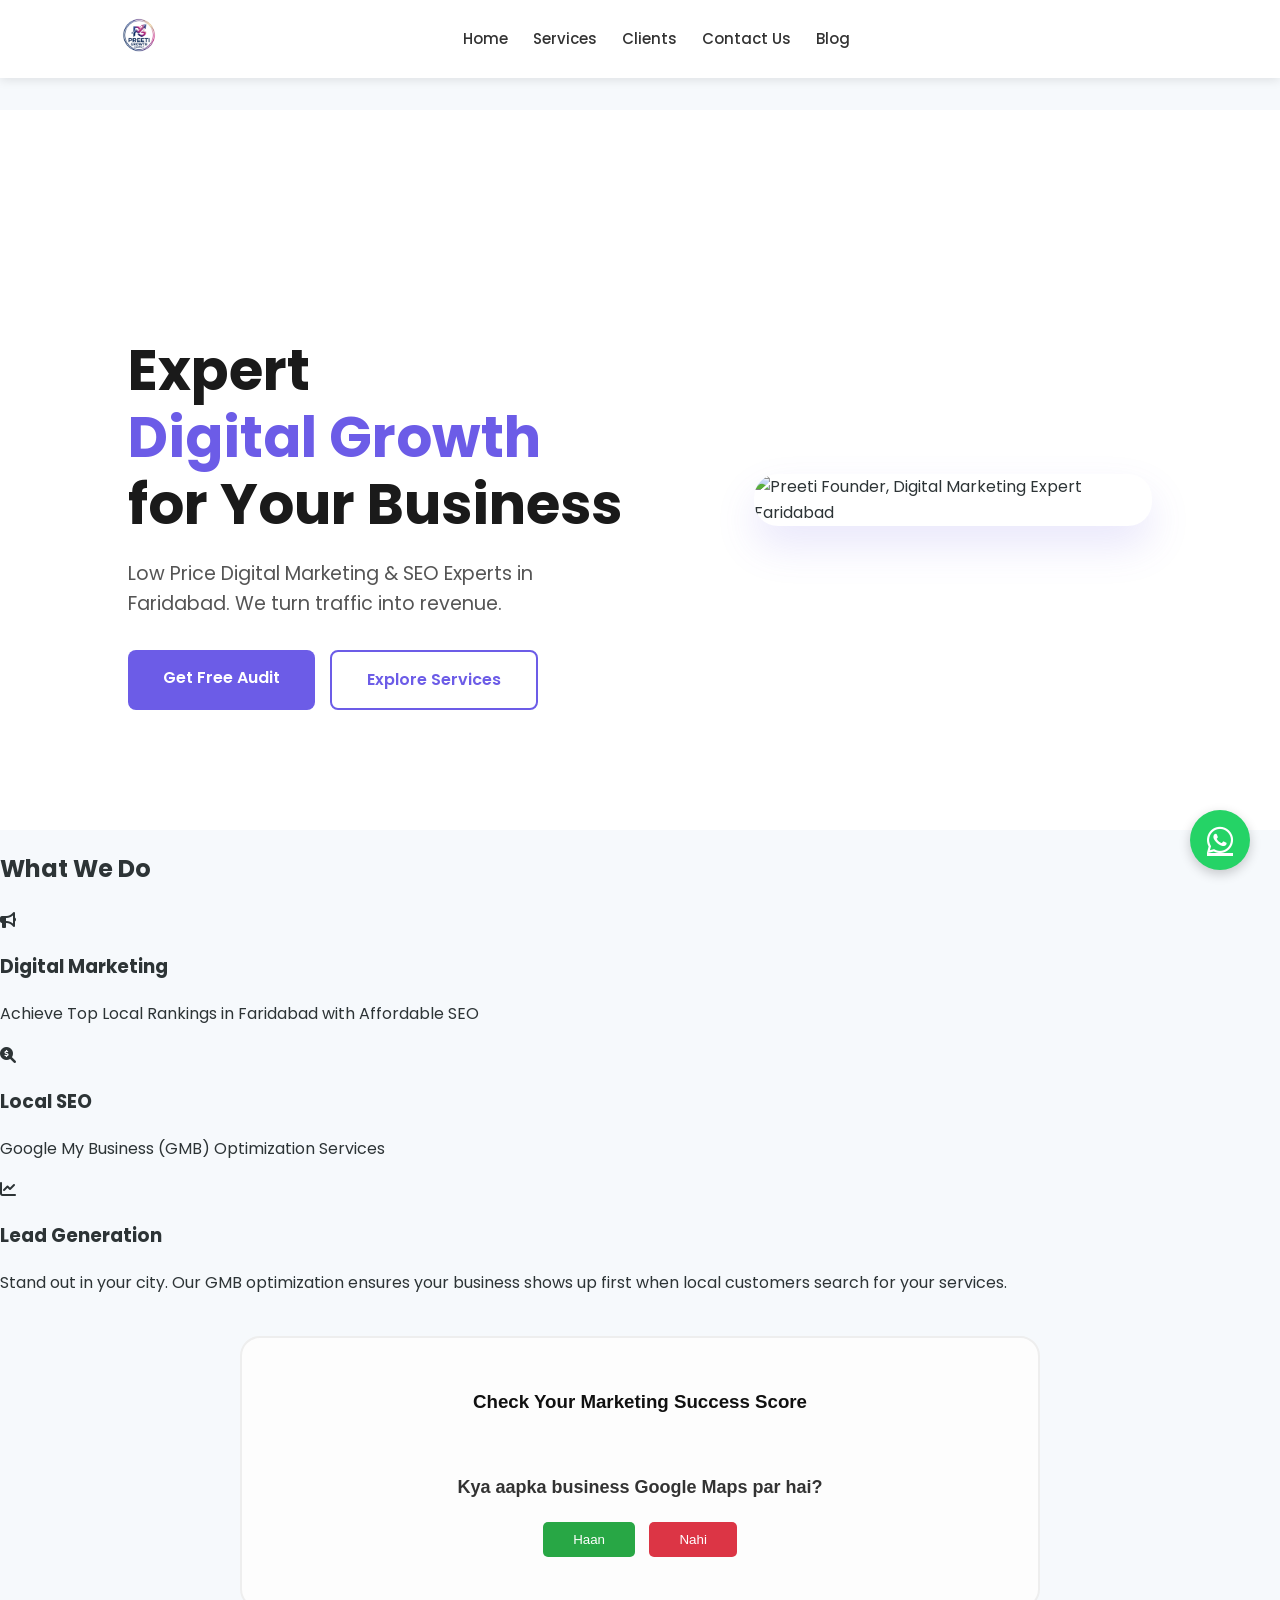
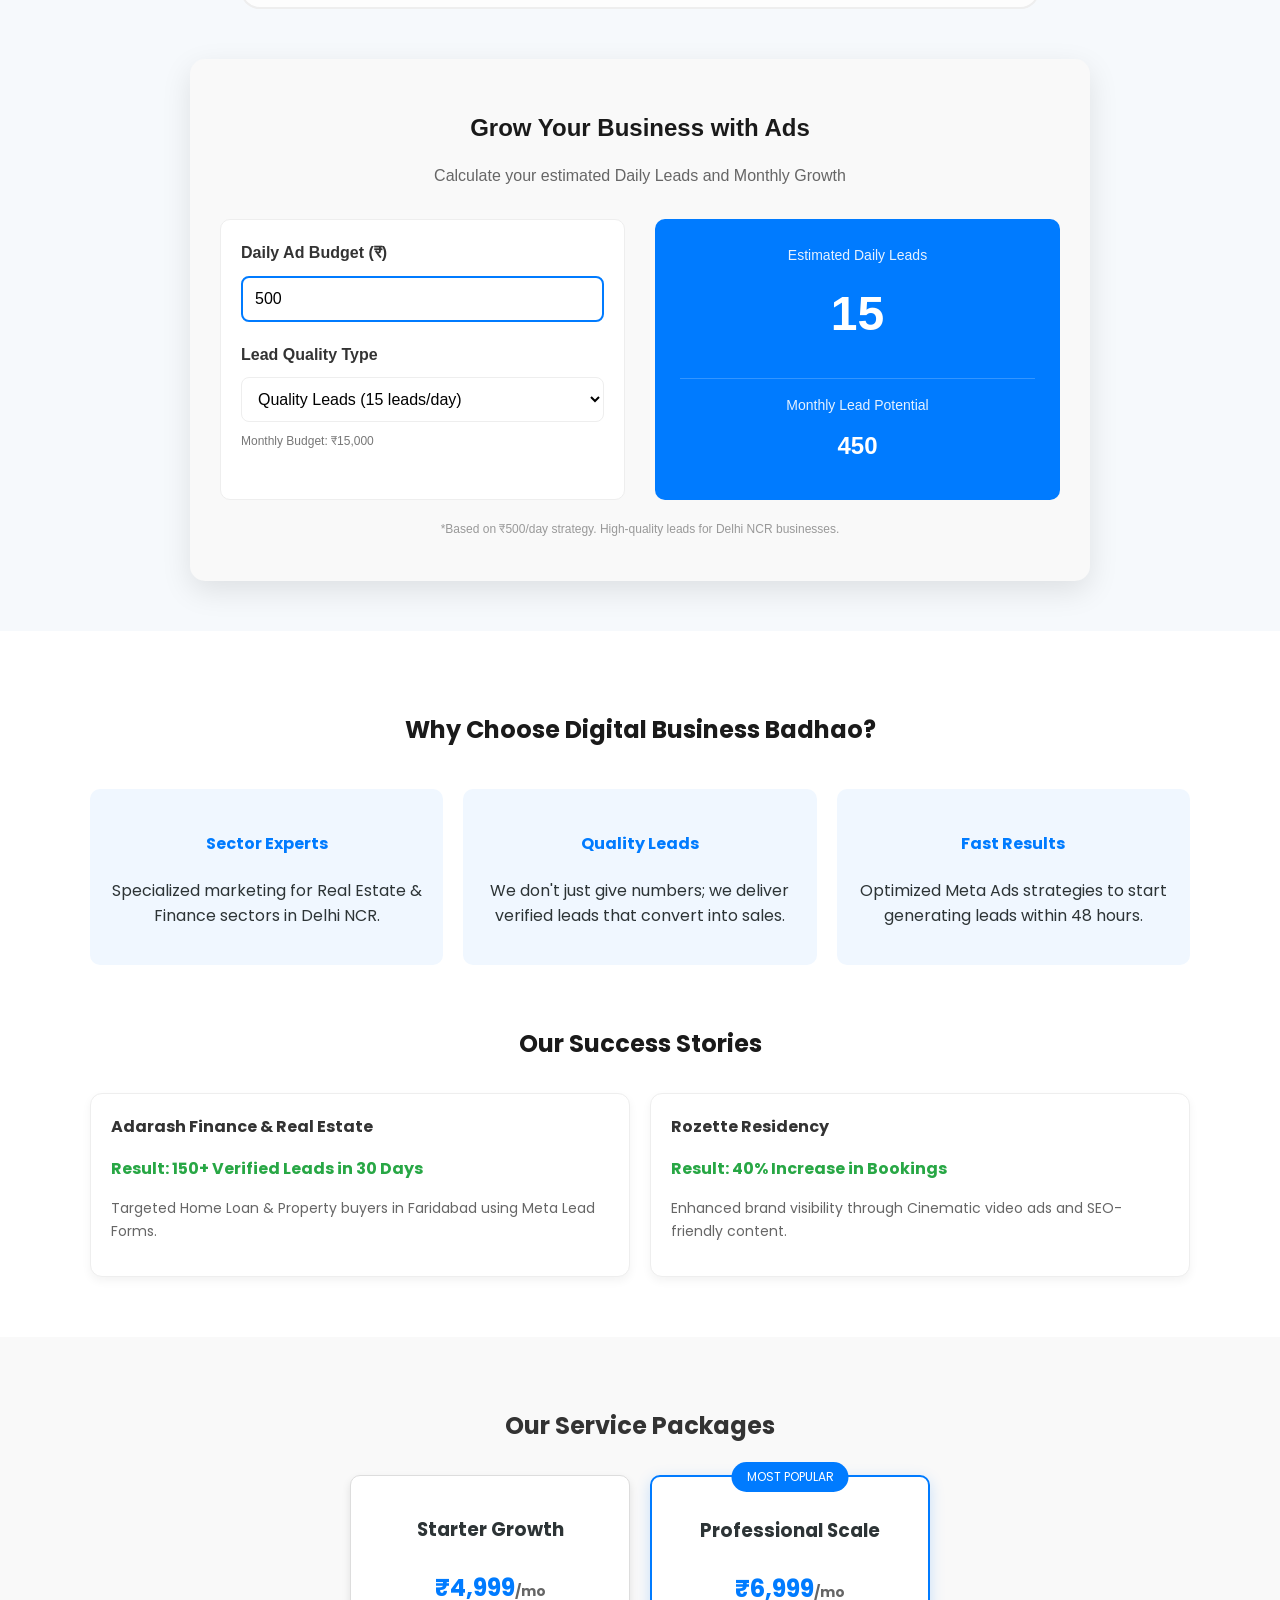
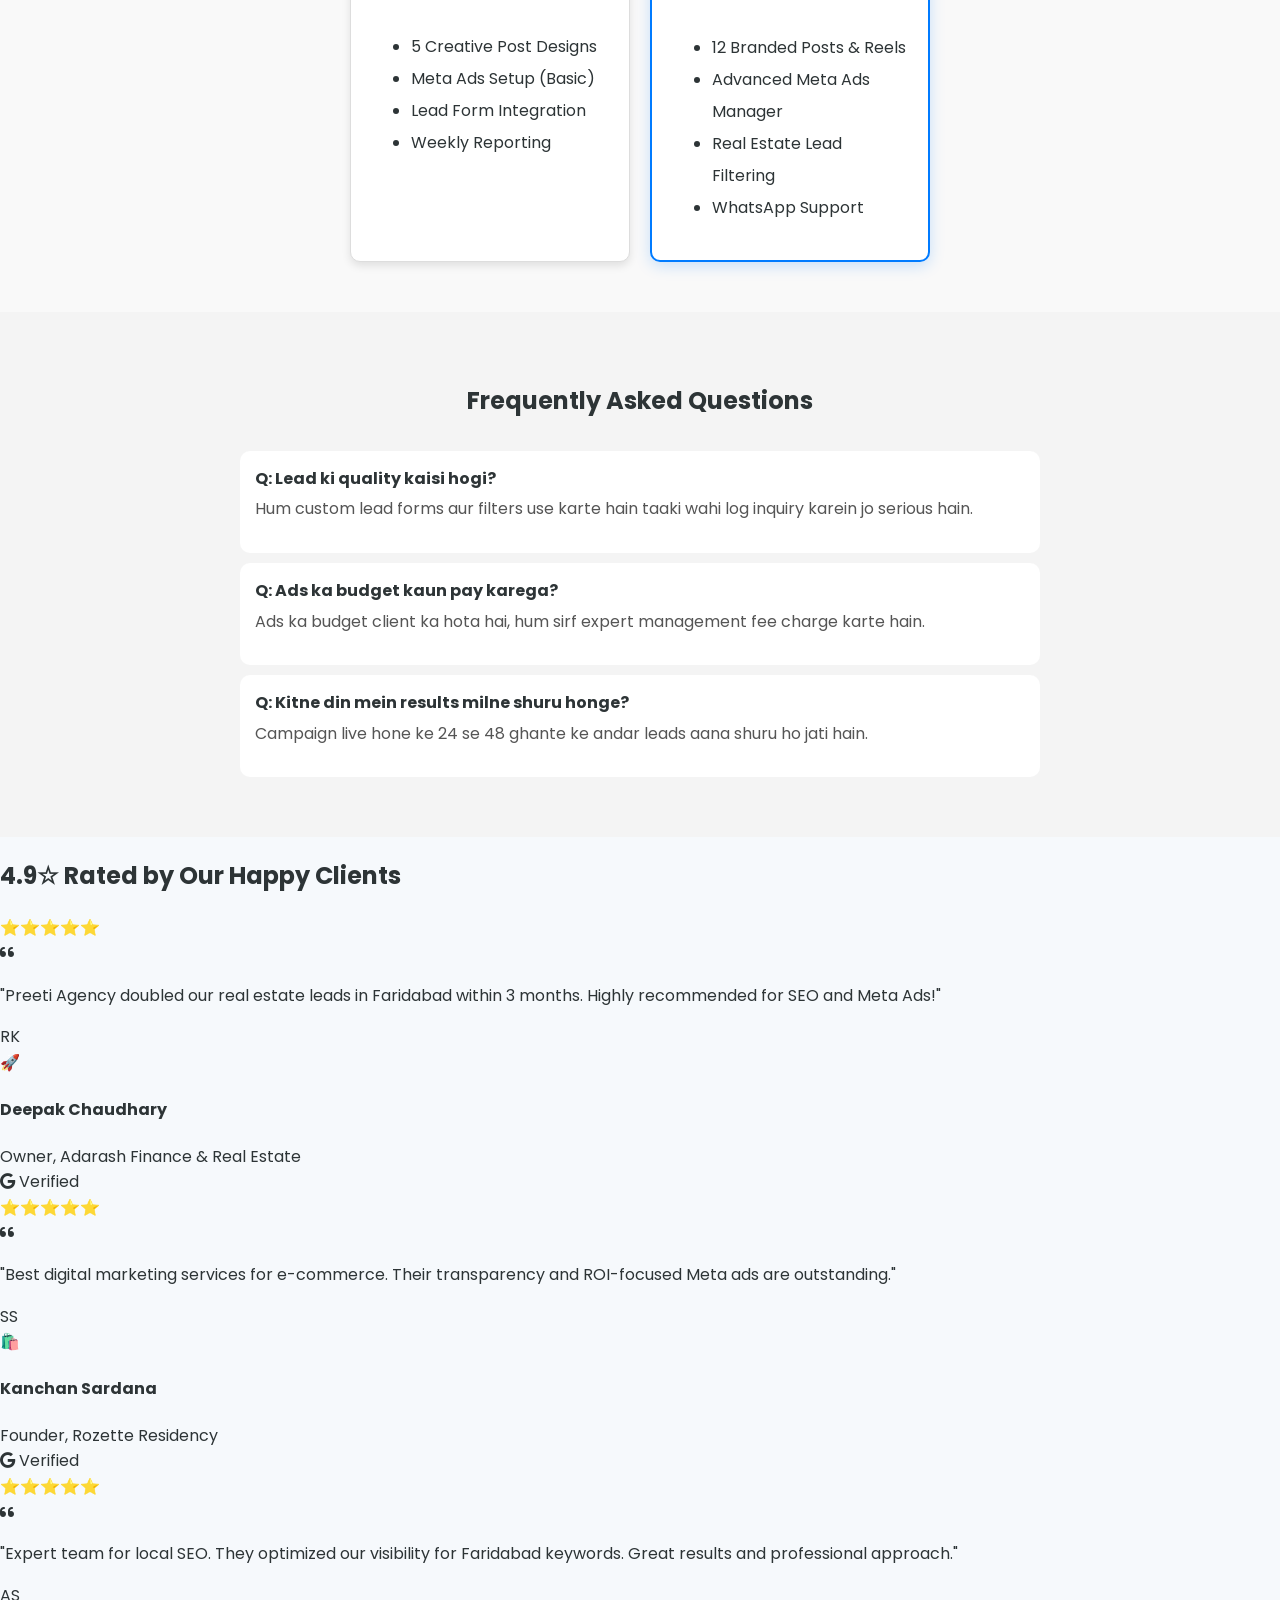
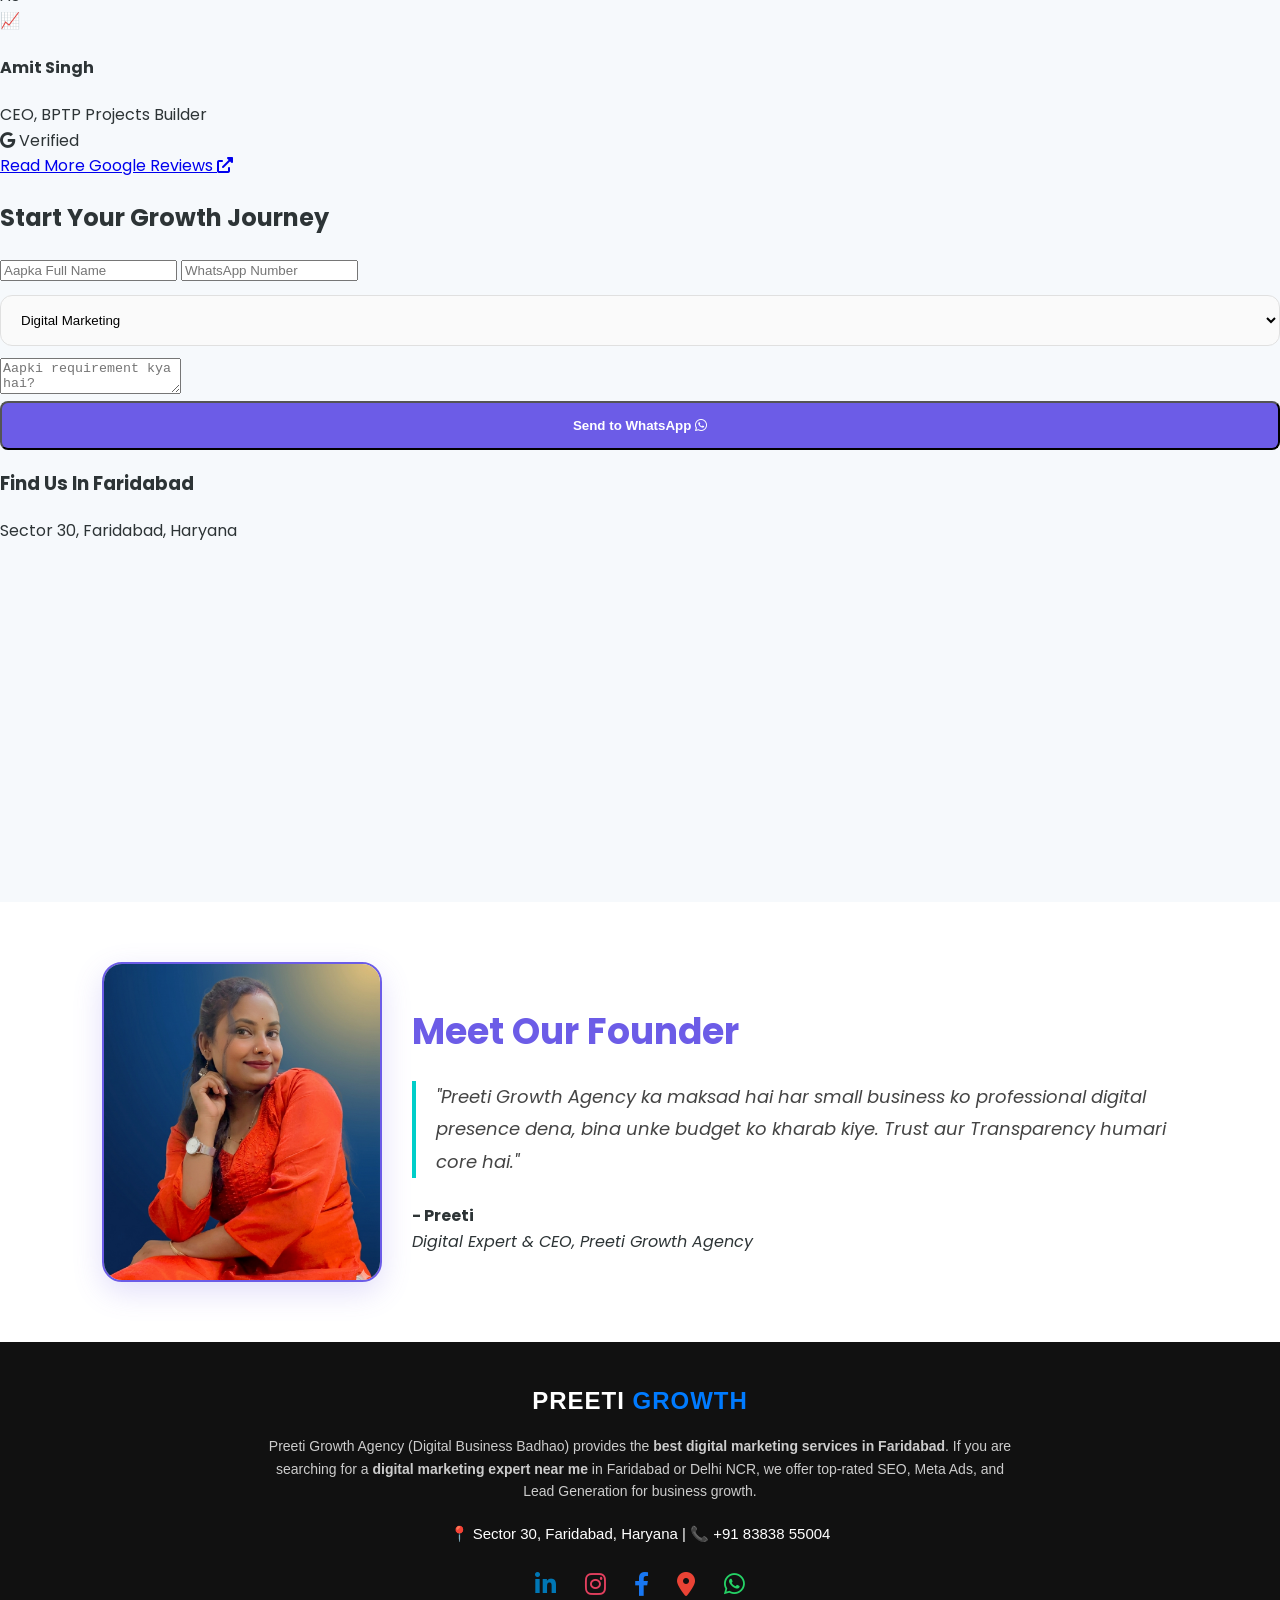
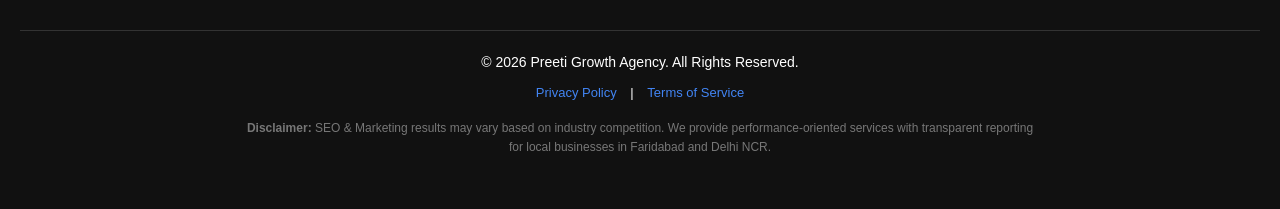
==== commit b2f339e9: "Change greeting from 'Hello' to 'Goodbye'" ====
--- a/index.html
+++ b/index.html
@@ -2,6 +2,249 @@
 <html lang="hi">
 
 <head>
+    <!--
+=======================================================
+  PREETI GROWTH AGENCY — SEO HEAD TAGS
+  Yeh poora block apni index.html ki <head> tag mein
+  paste karo — existing <title> tag ke UPAR.
+=======================================================
+-->
+
+
+<!-- ✅ 1. PRIMARY SEO META TAGS -->
+<meta charset="UTF-8" />
+<meta name="viewport" content="width=device-width, initial-scale=1.0" />
+
+<title>Best Digital Marketing Agency in Faridabad | SEO & Lead Generation | Preeti Growth Agency</title>
+
+<meta name="description" content="Faridabad ki #1 Digital Marketing Agency — Local SEO, Meta Ads aur Lead Generation mein expert. Real Estate & Finance businesses ke liye verified leads 48 ghante mein. Free SEO Audit call karein: +91 83838 55004." />
+
+<meta name="keywords" content="digital marketing agency Faridabad, SEO expert Faridabad, local SEO Delhi NCR, Meta Ads Faridabad, Google My Business optimization, real estate leads Faridabad, lead generation Delhi NCR, digital marketing expert near me" />
+
+<meta name="author" content="Preeti — Preeti Growth Agency" />
+<meta name="robots" content="index, follow, max-snippet:-1, max-image-preview:large, max-video-preview:-1" />
+<meta name="theme-color" content="#1a56db" />
+
+<!-- ✅ 2. CANONICAL URL — Duplicate content se bachao -->
+<link rel="canonical" href="https://digital-business-badhao.github.io/preeti-growth-agency/" />
+
+<!-- ✅ 3. SITEMAP REFERENCE -->
+<link rel="sitemap" type="application/xml" href="https://digital-business-badhao.github.io/preeti-growth-agency/sitemap.xml" />
+
+<!-- ✅ 4. OPEN GRAPH TAGS — WhatsApp, Facebook, LinkedIn sharing ke liye -->
+<meta property="og:type" content="website" />
+<meta property="og:site_name" content="Preeti Growth Agency" />
+<meta property="og:title" content="Best Digital Marketing Agency in Faridabad | Preeti Growth Agency" />
+<meta property="og:description" content="Faridabad ki #1 Digital Marketing Agency — Local SEO, Meta Ads aur Lead Generation. Real Estate & Finance ke liye verified leads 48 ghante mein. Free Audit lein!" />
+<meta property="og:url" content="https://digital-business-badhao.github.io/preeti-growth-agency/" />
+<meta property="og:image" content="https://digital-business-badhao.github.io/preeti-growth-agency/hero.png" />
+<meta property="og:image:width" content="1200" />
+<meta property="og:image:height" content="630" />
+<meta property="og:locale" content="hi_IN" />
+
+<!-- ✅ 5. TWITTER CARD TAGS -->
+<meta name="twitter:card" content="summary_large_image" />
+<meta name="twitter:title" content="Best Digital Marketing Agency in Faridabad | Preeti Growth Agency" />
+<meta name="twitter:description" content="Local SEO, Meta Ads aur Lead Generation — Faridabad aur Delhi NCR mein. 48 ghante mein leads. Free Audit!" />
+<meta name="twitter:image" content="https://digital-business-badhao.github.io/preeti-growth-agency/hero.png" />
+
+<!-- ✅ 6. GEO META TAGS — Local SEO ke liye extra boost -->
+<meta name="geo.region" content="IN-HR" />
+<meta name="geo.placename" content="Faridabad, Haryana" />
+<meta name="geo.position" content="28.4089;77.3178" />
+<meta name="ICBM" content="28.4089, 77.3178" />
+
+<!-- ✅ 7. LOCALBUSINESS SCHEMA — Google Local Search ke liye SABSE IMPORTANT -->
+<script type="application/ld+json">
+{
+  "@context": "https://schema.org",
+  "@type": "LocalBusiness",
+  "@id": "https://digital-business-badhao.github.io/preeti-growth-agency/#business",
+  "name": "Preeti Growth Agency",
+  "alternateName": "Digital Business Badhao",
+  "description": "Preeti Growth Agency Faridabad ki leading digital marketing agency hai jo Local SEO, Meta Ads, Google My Business optimization aur Lead Generation mein specialize karti hai — khaas taur par Real Estate aur Finance sectors ke liye.",
+  "url": "https://digital-business-badhao.github.io/preeti-growth-agency/",
+  "logo": "https://digital-business-badhao.github.io/preeti-growth-agency/logo.png",
+  "image": "https://digital-business-badhao.github.io/preeti-growth-agency/hero.png",
+  "telephone": "+918383855004",
+  "email": "preetigrowthagency@gmail.com",
+  "foundingDate": "2022",
+  "priceRange": "₹₹",
+  "currenciesAccepted": "INR",
+  "paymentAccepted": "Cash, UPI, Bank Transfer",
+  "address": {
+    "@type": "PostalAddress",
+    "streetAddress": "Sector 30",
+    "addressLocality": "Faridabad",
+    "addressRegion": "Haryana",
+    "postalCode": "121003",
+    "addressCountry": "IN"
+  },
+  "geo": {
+    "@type": "GeoCoordinates",
+    "latitude": 28.4089,
+    "longitude": 77.3178
+  },
+  "areaServed": [
+    {
+      "@type": "City",
+      "name": "Faridabad"
+    },
+    {
+      "@type": "City",
+      "name": "Delhi"
+    },
+    {
+      "@type": "City",
+      "name": "Gurgaon"
+    },
+    {
+      "@type": "State",
+      "name": "Delhi NCR"
+    }
+  ],
+  "serviceType": [
+    "Digital Marketing",
+    "Local SEO",
+    "Google My Business Optimization",
+    "Meta Ads Management",
+    "Lead Generation",
+    "Social Media Marketing"
+  ],
+  "hasOfferCatalog": {
+    "@type": "OfferCatalog",
+    "name": "Digital Marketing Packages",
+    "itemListElement": [
+      {
+        "@type": "Offer",
+        "name": "Starter Growth Package",
+        "description": "5 Creative Posts, Meta Ads Setup, Lead Form Integration, Weekly Reporting",
+        "price": "4999",
+        "priceCurrency": "INR",
+        "billingIncrement": "Monthly"
+      },
+      {
+        "@type": "Offer",
+        "name": "Professional Scale Package",
+        "description": "12 Branded Posts & Reels, Advanced Meta Ads, Real Estate Lead Filtering, WhatsApp Support",
+        "price": "6999",
+        "priceCurrency": "INR",
+        "billingIncrement": "Monthly"
+      }
+    ]
+  },
+  "aggregateRating": {
+    "@type": "AggregateRating",
+    "ratingValue": "4.9",
+    "reviewCount": "47",
+    "bestRating": "5",
+    "worstRating": "1"
+  },
+  "review": [
+    {
+      "@type": "Review",
+      "author": {"@type": "Person", "name": "Deepak Chaudhary"},
+      "reviewRating": {"@type": "Rating", "ratingValue": "5"},
+      "reviewBody": "Preeti Agency doubled our real estate leads in Faridabad within 3 months. Highly recommended for SEO and Meta Ads!"
+    },
+    {
+      "@type": "Review",
+      "author": {"@type": "Person", "name": "Kanchan Sardana"},
+      "reviewRating": {"@type": "Rating", "ratingValue": "5"},
+      "reviewBody": "Best digital marketing services. Their transparency and ROI-focused Meta ads are outstanding."
+    },
+    {
+      "@type": "Review",
+      "author": {"@type": "Person", "name": "Amit Singh"},
+      "reviewRating": {"@type": "Rating", "ratingValue": "5"},
+      "reviewBody": "Expert team for local SEO. They optimized our visibility for Faridabad keywords. Great results."
+    }
+  ],
+  "sameAs": [
+    "https://wa.me/918383855004",
+    "https://share.google/wjvXsc9gwexzBMSoy"
+  ],
+  "openingHoursSpecification": [
+    {
+      "@type": "OpeningHoursSpecification",
+      "dayOfWeek": ["Monday","Tuesday","Wednesday","Thursday","Friday","Saturday"],
+      "opens": "09:00",
+      "closes": "19:00"
+    }
+  ]
+}
+</script>
+
+<!-- ✅ 8. ORGANIZATION SCHEMA — Brand authority ke liye -->
+<script type="application/ld+json">
+{
+  "@context": "https://schema.org",
+  "@type": "Organization",
+  "name": "Preeti Growth Agency",
+  "url": "https://digital-business-badhao.github.io/preeti-growth-agency/",
+  "logo": "https://digital-business-badhao.github.io/preeti-growth-agency/logo.png",
+  "contactPoint": {
+    "@type": "ContactPoint",
+    "telephone": "+918383855004",
+    "contactType": "customer service",
+    "areaServed": "IN",
+    "availableLanguage": ["Hindi", "English"]
+  },
+  "founder": {
+    "@type": "Person",
+    "name": "Preeti",
+    "jobTitle": "Digital Expert & CEO",
+    "image": "https://digital-business-badhao.github.io/preeti-growth-agency/founder.png",
+    "worksFor": {
+      "@type": "Organization",
+      "name": "Preeti Growth Agency"
+    }
+  }
+}
+</script>
+
+<!-- ✅ 9. FAQPAGE SCHEMA — Google Featured Snippets ke liye -->
+<script type="application/ld+json">
+{
+  "@context": "https://schema.org",
+  "@type": "FAQPage",
+  "mainEntity": [
+    {
+      "@type": "Question",
+      "name": "Lead ki quality kaisi hogi?",
+      "acceptedAnswer": {
+        "@type": "Answer",
+        "text": "Hum custom lead forms aur filters use karte hain taaki wahi log inquiry karein jo serious hain. Har lead verify ki jaati hai aur sirf interested buyers aaptak pahunchte hain."
+      }
+    },
+    {
+      "@type": "Question",
+      "name": "Ads ka budget kaun pay karega?",
+      "acceptedAnswer": {
+        "@type": "Answer",
+        "text": "Ads ka budget client ka apna hota hai — aap directly Facebook ya Google ko pay karte hain. Preeti Growth Agency sirf expert management fee charge karti hai. Koi hidden charges nahi."
+      }
+    },
+    {
+      "@type": "Question",
+      "name": "Kitne din mein results milne shuru honge?",
+      "acceptedAnswer": {
+        "@type": "Answer",
+        "text": "Meta Ads campaign live hone ke 24 se 48 ghante ke andar leads aana shuru ho jati hain. Local SEO ke results 30 se 90 din mein dikhna shuru hote hain."
+      }
+    },
+    {
+      "@type": "Question",
+      "name": "Kya Preeti Growth Agency Faridabad mein based hai?",
+      "acceptedAnswer": {
+        "@type": "Answer",
+        "text": "Haan, Preeti Growth Agency Sector 30, Faridabad, Haryana mein based hai aur poore Delhi NCR mein services provide karti hai."
+      }
+    }
+  ]
+}
+</script>
+<!-- ======= END OF SEO HEAD TAGS ======= -->
     <meta charset="UTF-8">
     <meta name="viewport" content="width=device-width, initial-scale=1.0">
 
@@ -45,7 +288,8 @@
         "image": "https://digital-business-badhao.github.io/preeti-growth-agency/logo.png",
         "url": "https://digital-business-badhao.github.io/preeti-growth-agency/",
         "telephone": "+91 83838 55004",
-        "priceRange": "$$",
+        "priceRange": ""₹999 - ₹49,999"",
+        "currenciesAccepted": "INR"
         "address": {
           "@type": "PostalAddress",
           "streetAddress": "Sec 30 Police Line Tower No 7, Near Cid Building",
@@ -62,7 +306,7 @@
         "aggregateRating": {
           "@type": "AggregateRating",
           "ratingValue": "4.9",
-          "reviewCount": "125"
+          "reviewCount": "925"
         },
         "sameAs": [
           "https://www.facebook.com/share/1DQxj7EZkw/",
